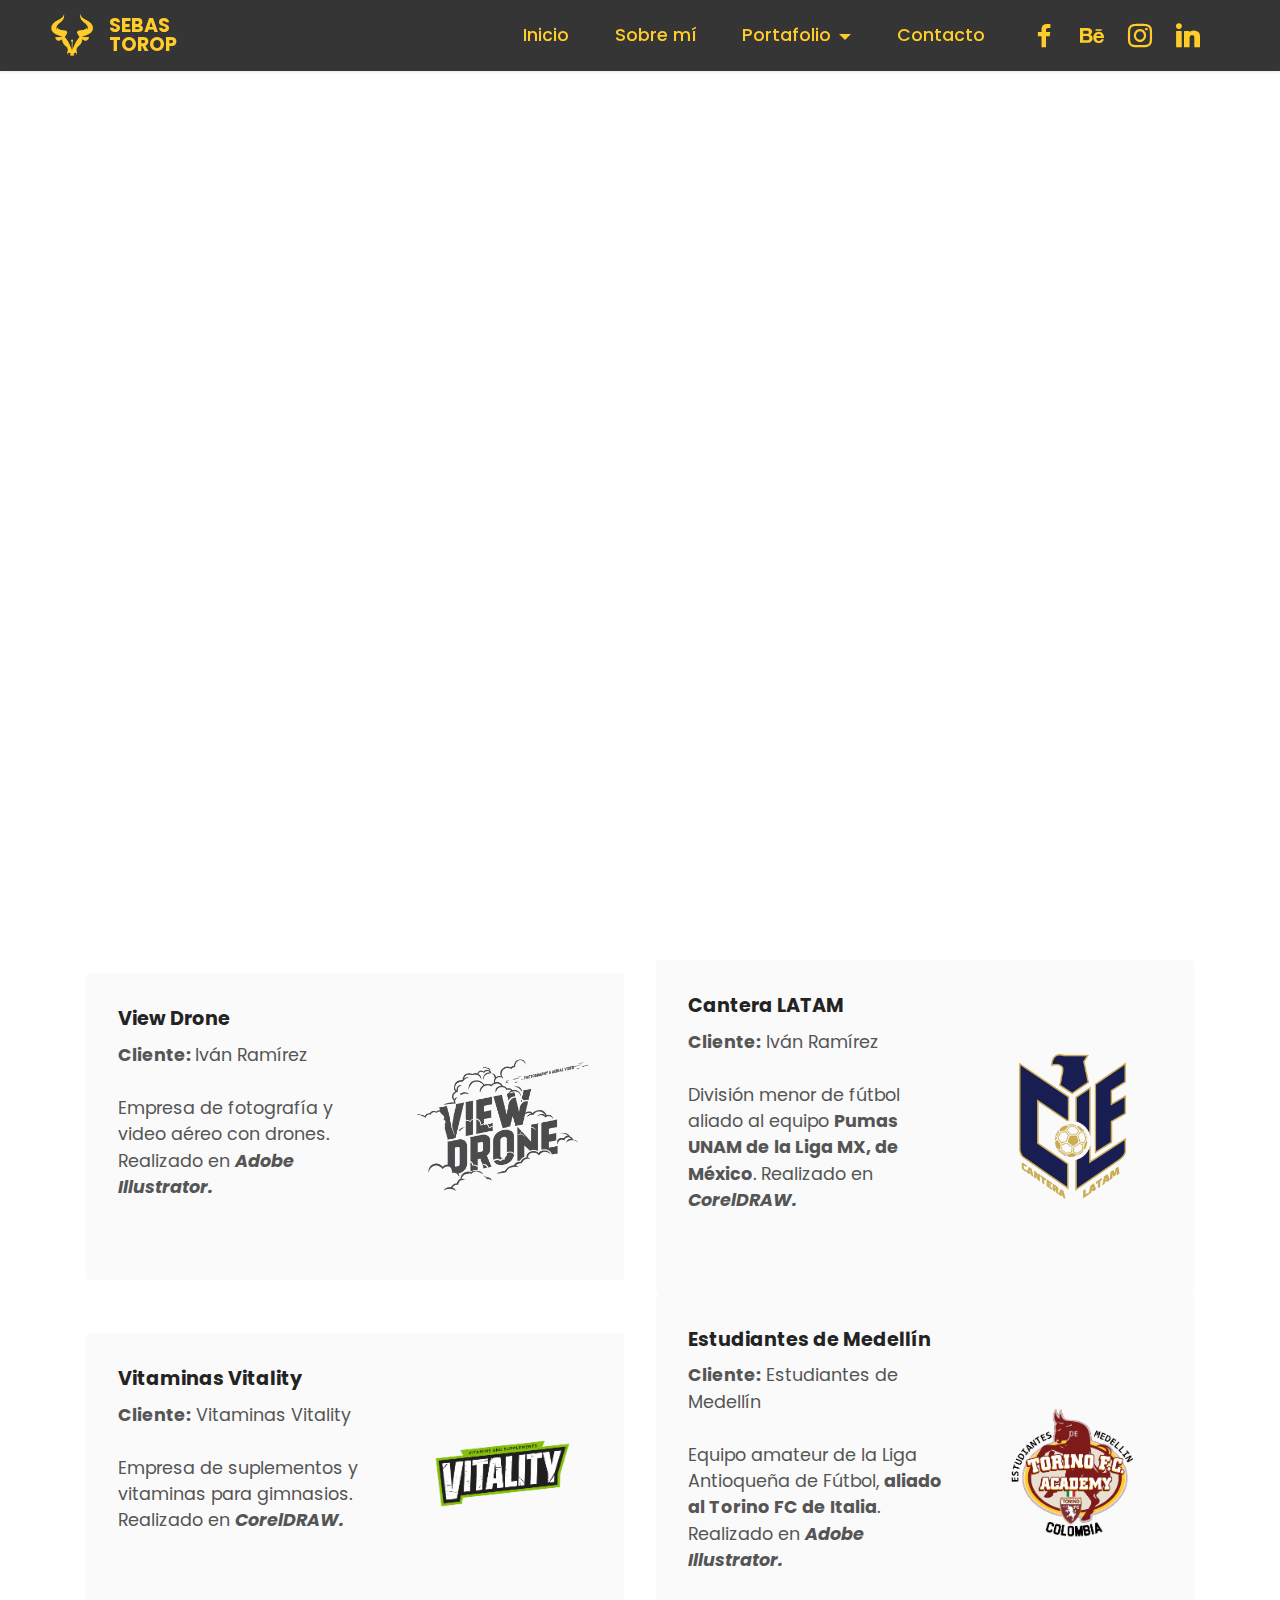
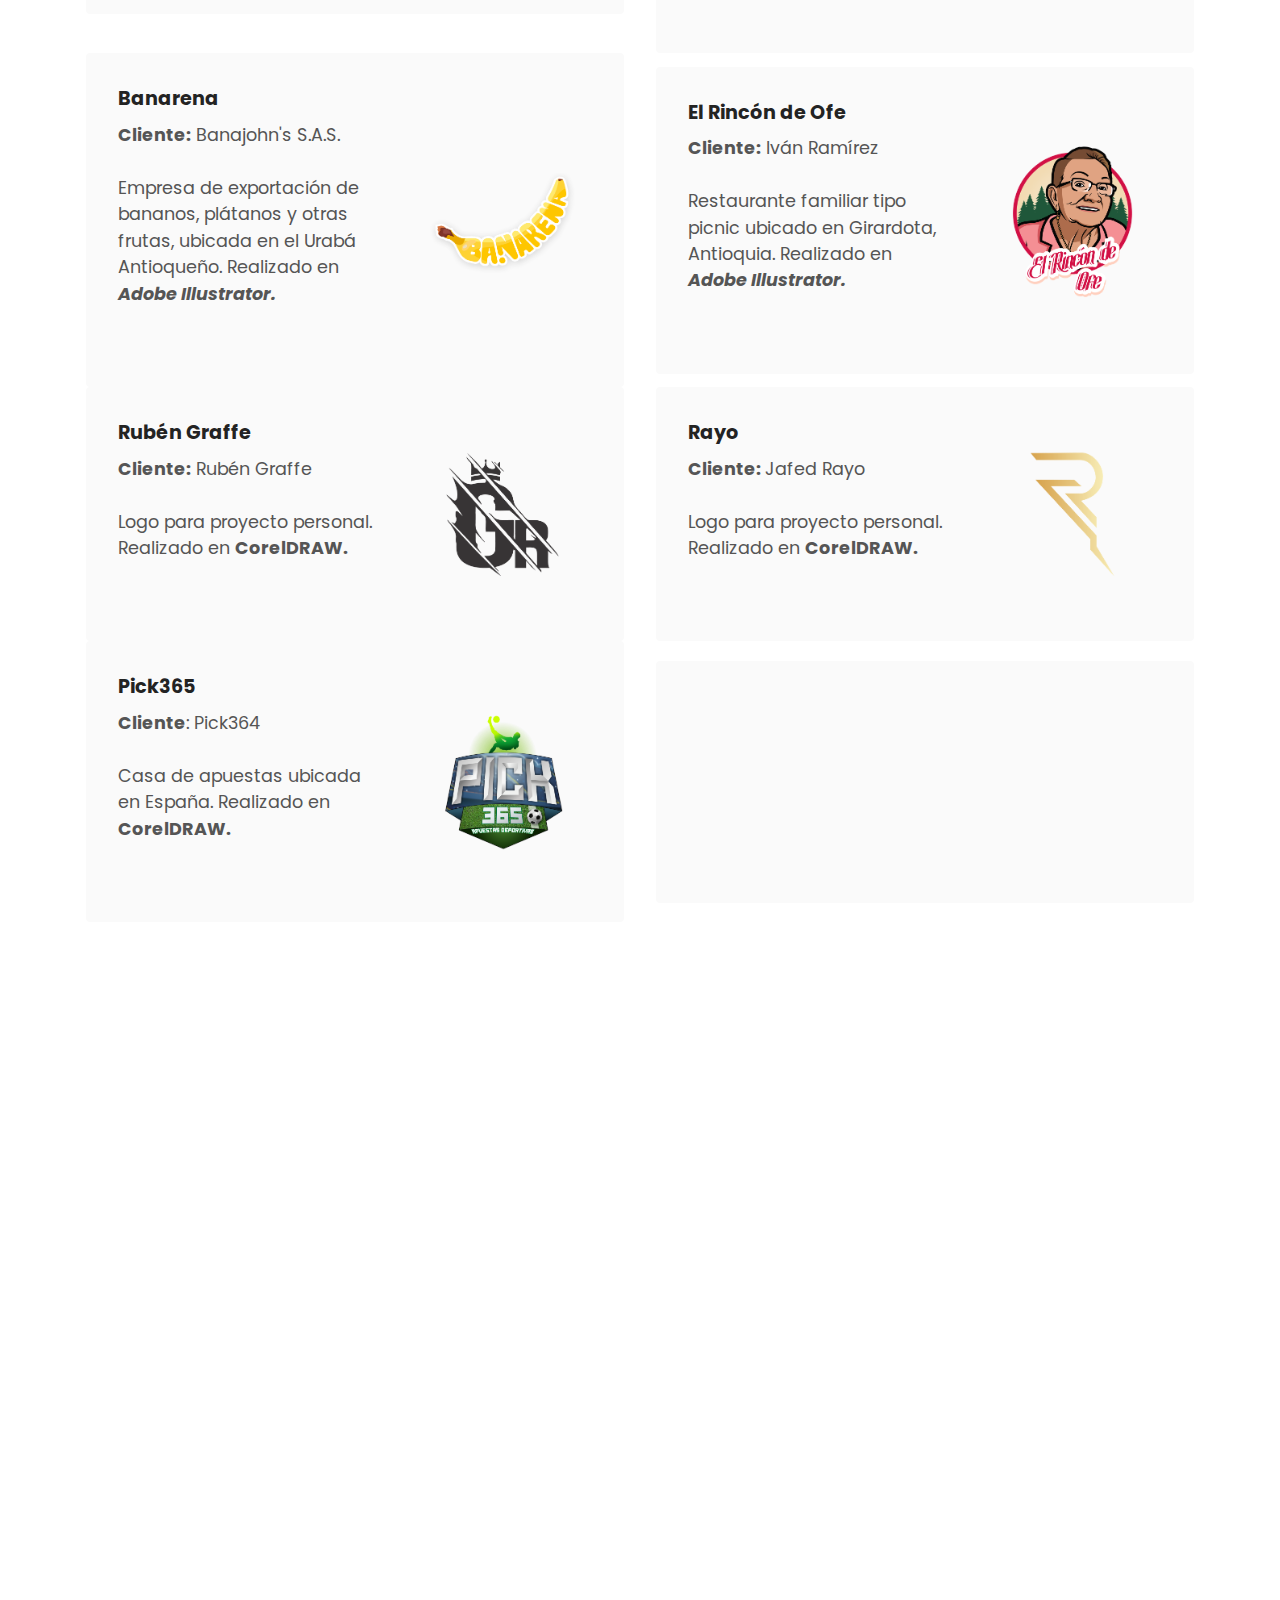
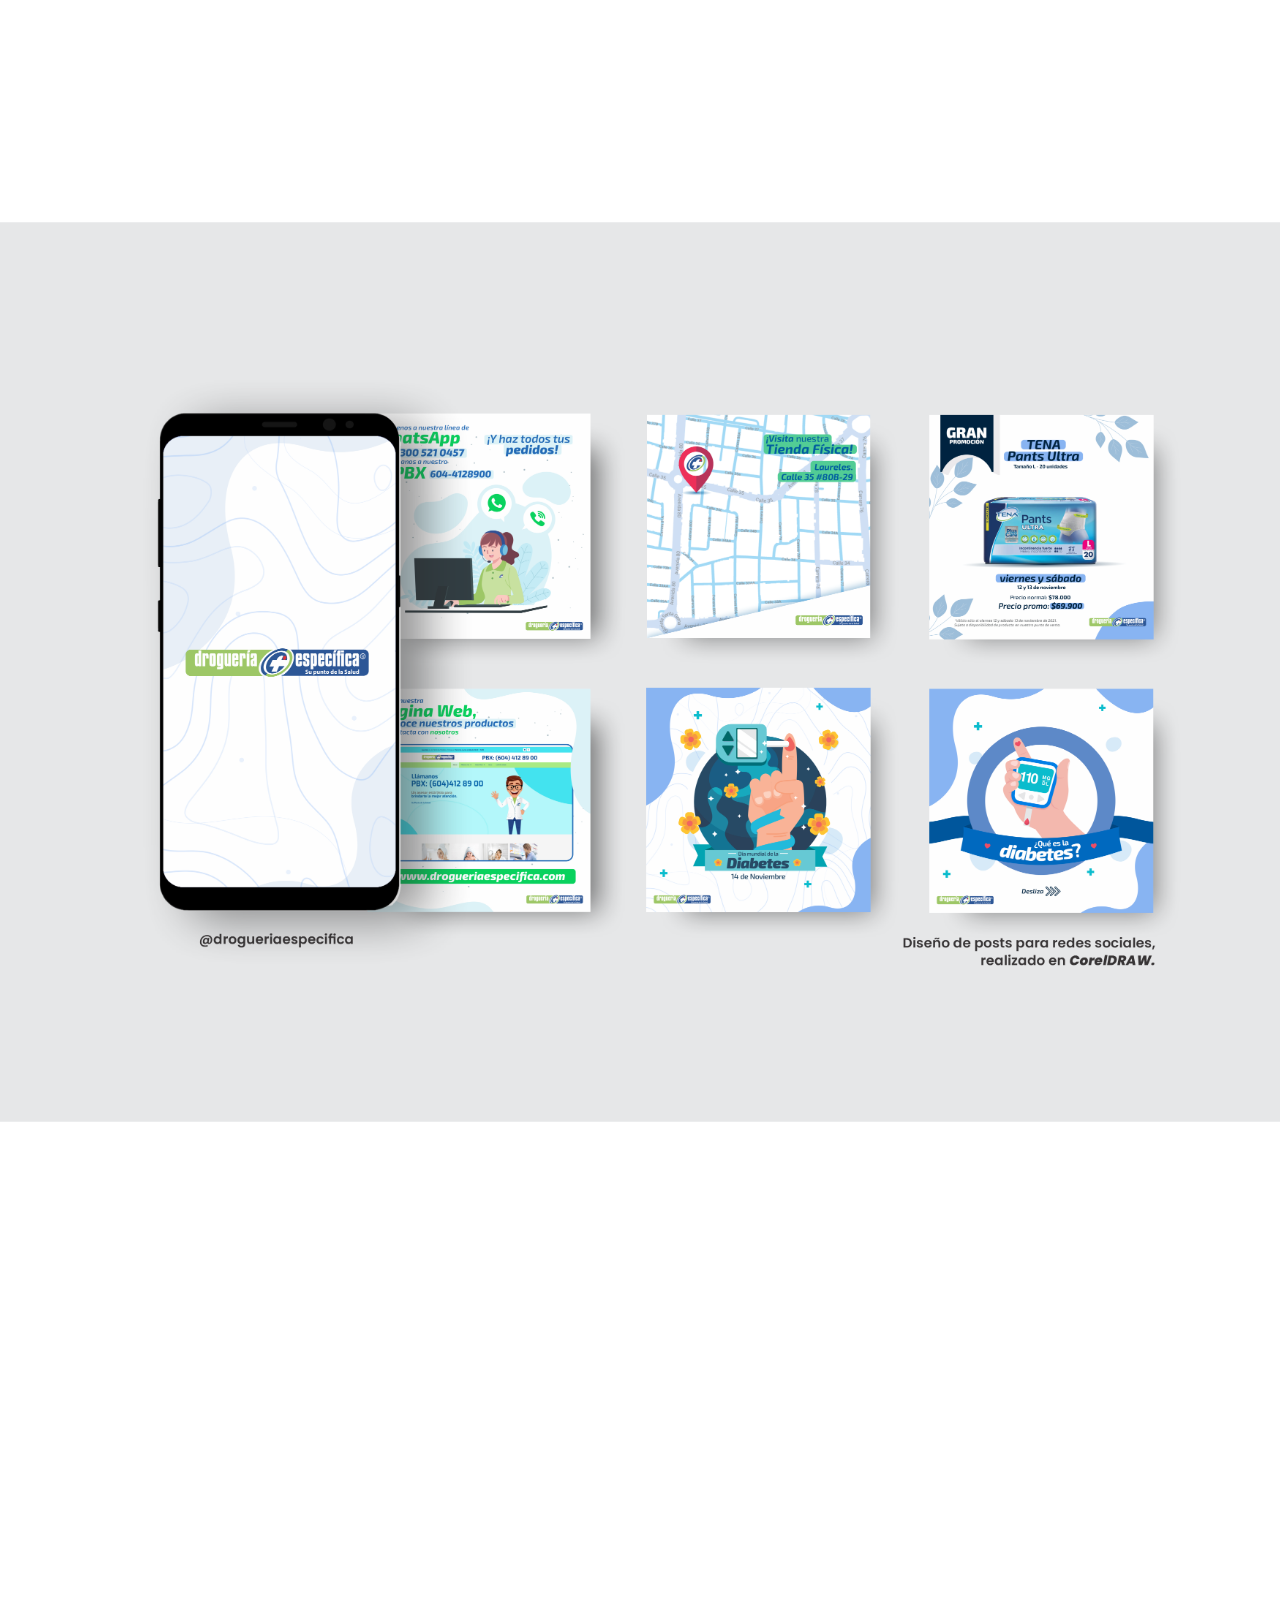
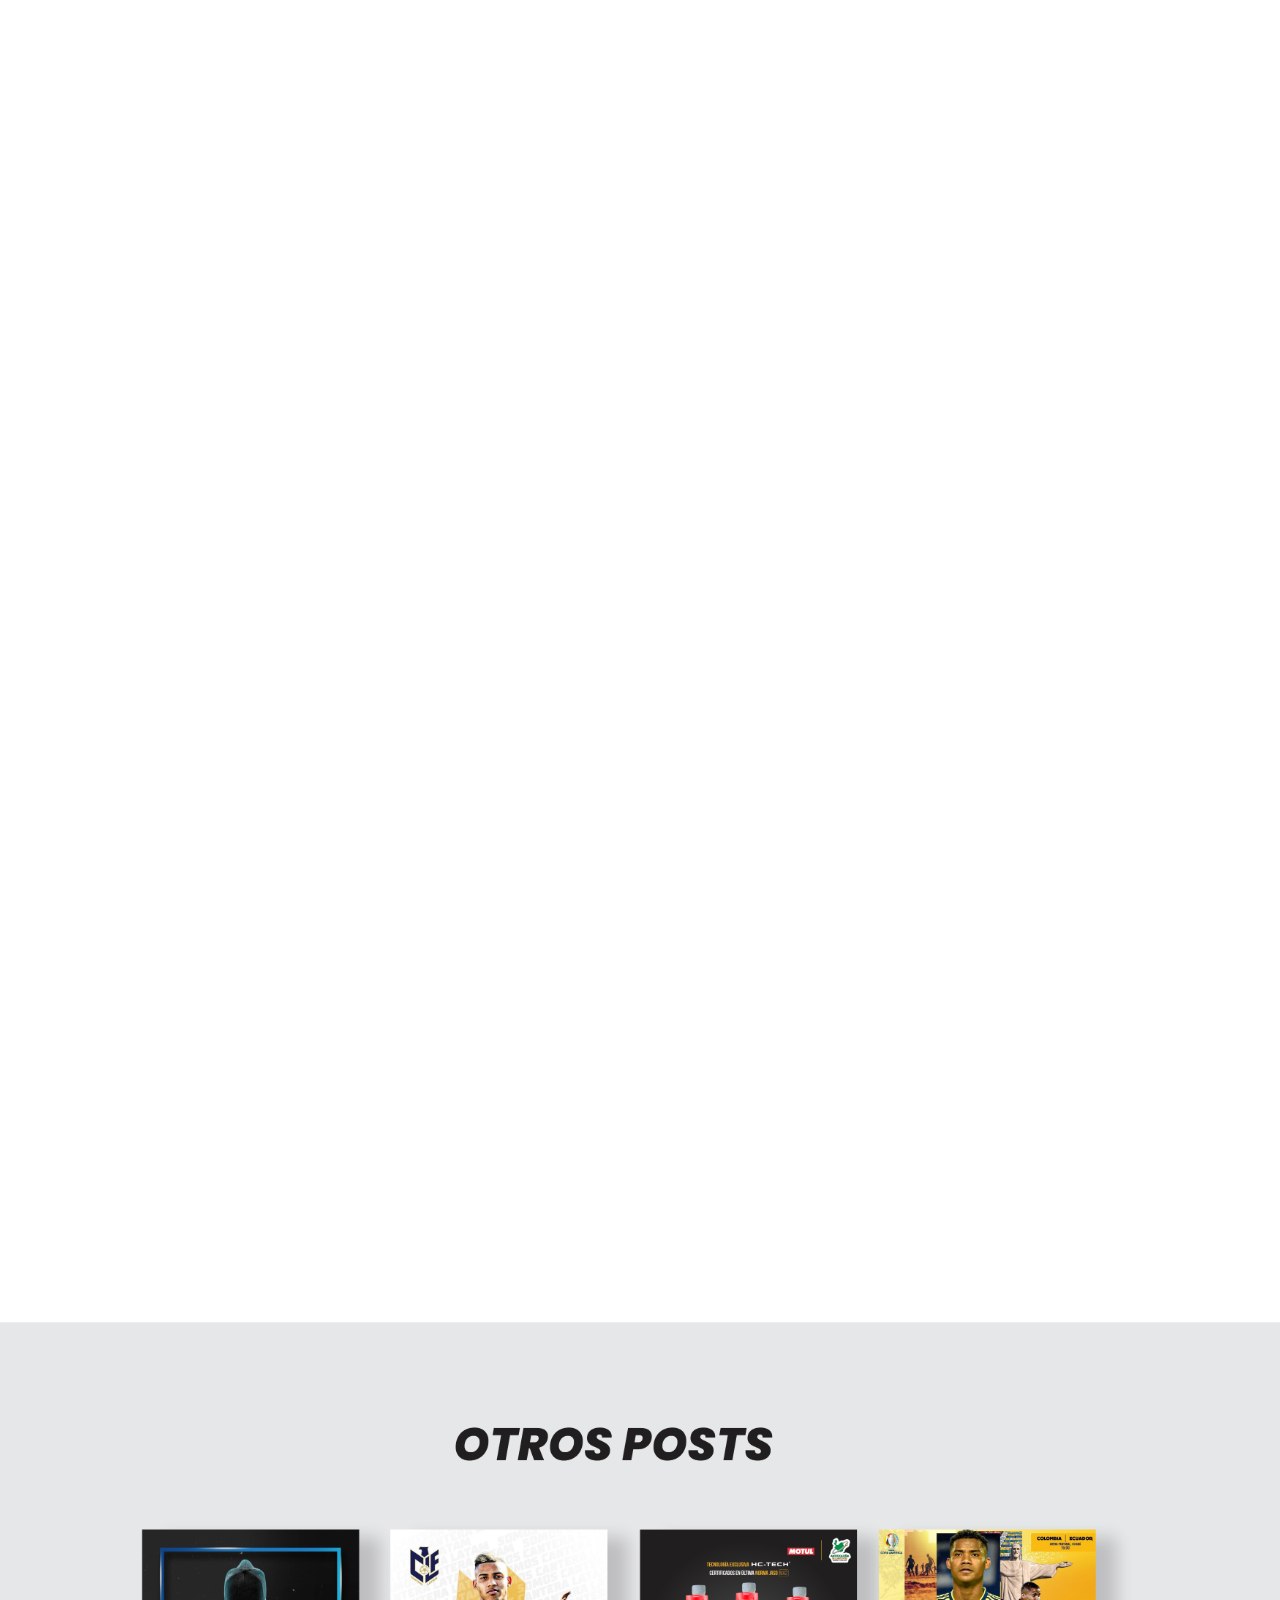
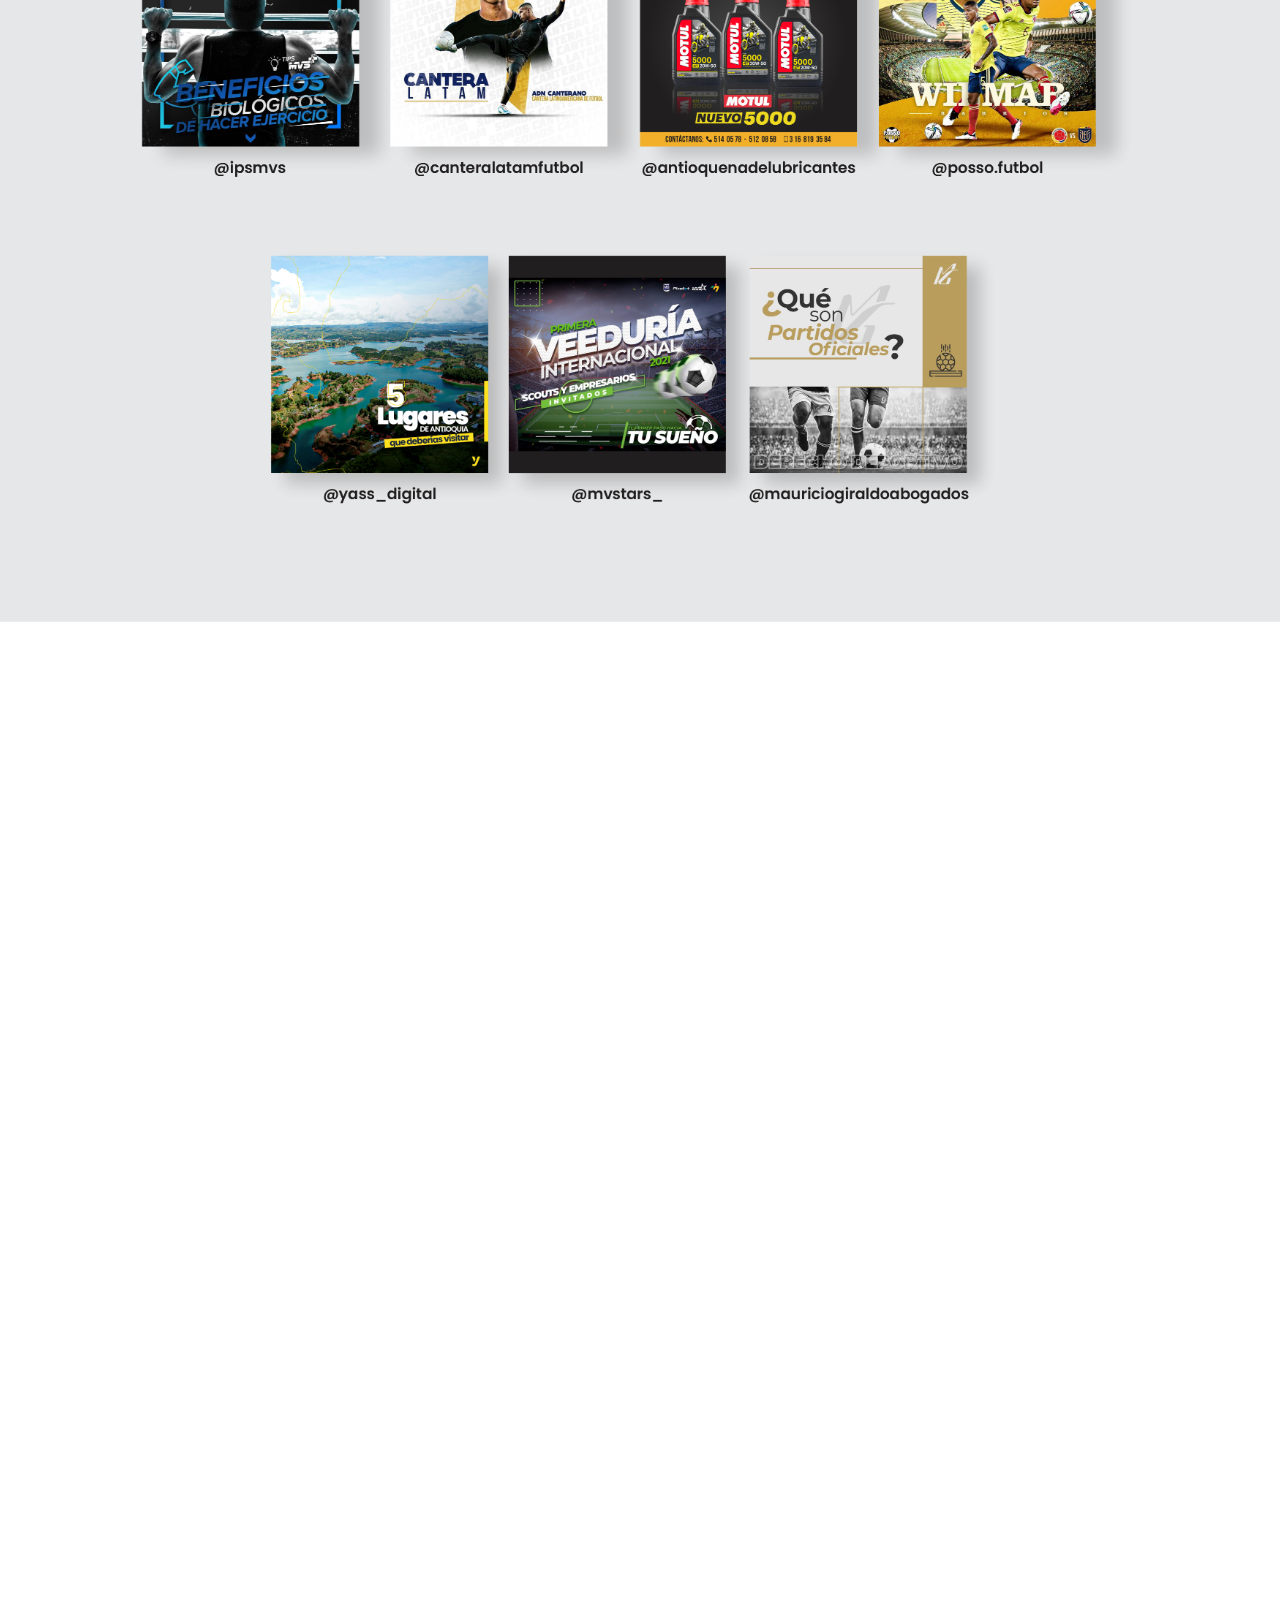
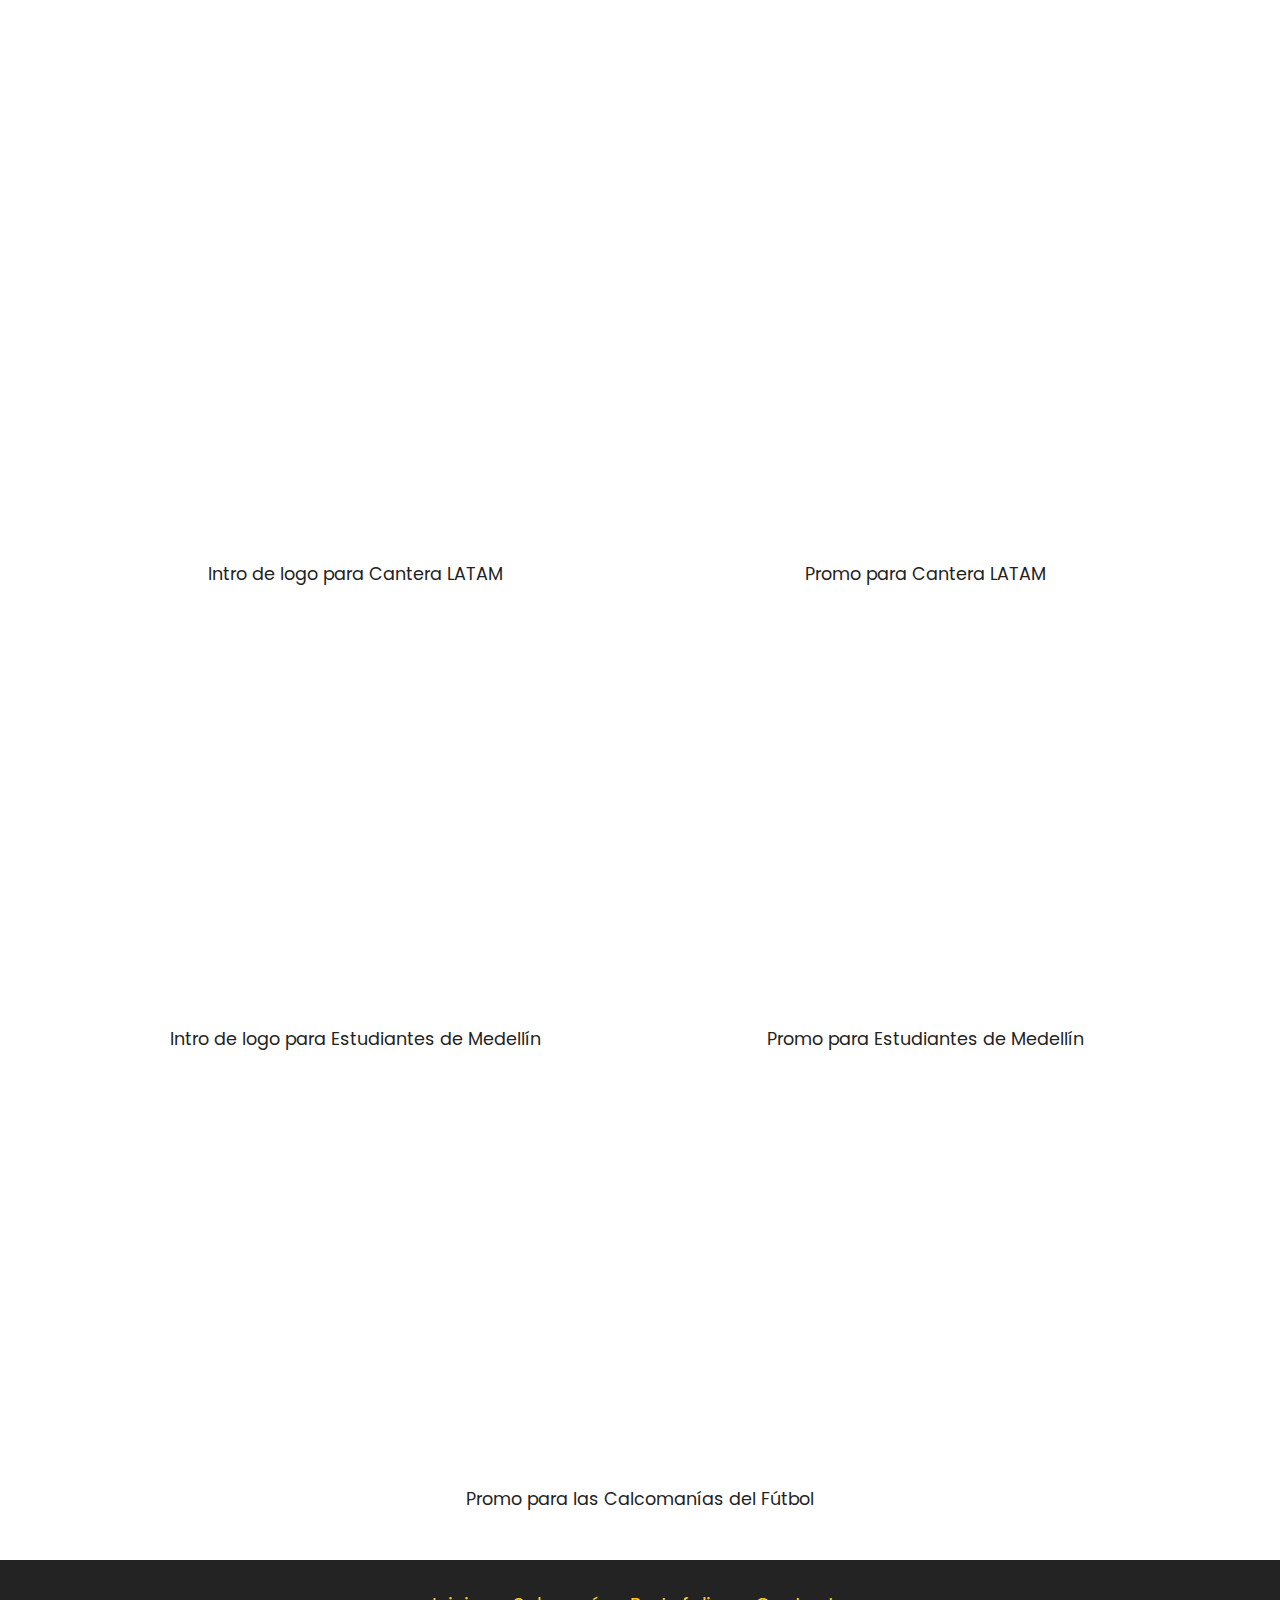
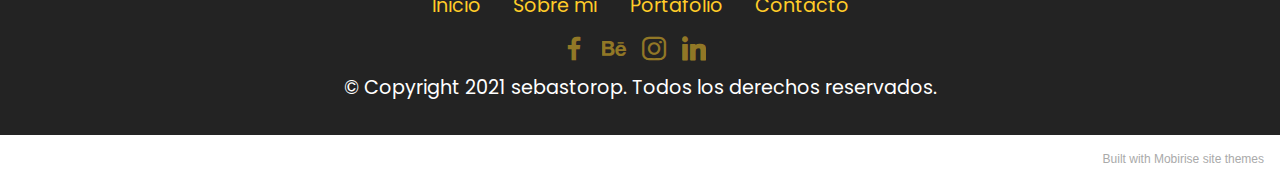
==== page1.html @ 0a79cb03 "Portafolio Sebastian Toro "sebastorop"" ====
<!DOCTYPE html>
<html  >
<head>
  <!-- Site made with Mobirise Website Builder v5.5.2, https://mobirise.com -->
  <meta charset="UTF-8">
  <meta http-equiv="X-UA-Compatible" content="IE=edge">
  <meta name="generator" content="Mobirise v5.5.2, mobirise.com">
  <meta name="viewport" content="width=device-width, initial-scale=1, minimum-scale=1">
  <link rel="shortcut icon" href="assets/images/logo-sebastorop-2.png" type="image/x-icon">
  <meta name="description" content="">
  
  
  <title>Portafolio</title>
  <link rel="stylesheet" href="assets/web/assets/mobirise-icons2/mobirise2.css">
  <link rel="stylesheet" href="assets/bootstrap/css/bootstrap.min.css">
  <link rel="stylesheet" href="assets/bootstrap/css/bootstrap-grid.min.css">
  <link rel="stylesheet" href="assets/bootstrap/css/bootstrap-reboot.min.css">
  <link rel="stylesheet" href="assets/parallax/jarallax.css">
  <link rel="stylesheet" href="assets/dropdown/css/style.css">
  <link rel="stylesheet" href="assets/socicon/css/styles.css">
  <link rel="stylesheet" href="assets/theme/css/style.css">
  <link rel="preload" href="https://fonts.googleapis.com/css?family=Poppins:100,100i,200,200i,300,300i,400,400i,500,500i,600,600i,700,700i,800,800i,900,900i&display=swap" as="style" onload="this.onload=null;this.rel='stylesheet'">
  <noscript><link rel="stylesheet" href="https://fonts.googleapis.com/css?family=Poppins:100,100i,200,200i,300,300i,400,400i,500,500i,600,600i,700,700i,800,800i,900,900i&display=swap"></noscript>
  <link rel="preload" as="style" href="assets/mobirise/css/mbr-additional.css"><link rel="stylesheet" href="assets/mobirise/css/mbr-additional.css" type="text/css">
  
  
  
  
</head>
<body>
  
  <section data-bs-version="5.1" class="menu menu3 cid-sQzK3BTFEF" once="menu" id="menu3-o">
    
    <nav class="navbar navbar-dropdown navbar-fixed-top navbar-expand-lg">
        <div class="container-fluid">
            <div class="navbar-brand">
                <span class="navbar-logo">
                    <a href="index.html">
                        <img src="assets/images/logo-sebastorop-2.png" alt="Mobirise" style="height: 3rem;">
                    </a>
                </span>
                <span class="navbar-caption-wrap"><a class="navbar-caption text-warning display-7" href="https://mobiri.se">SEBAS<br>TOROP</a></span>
            </div>
            <button class="navbar-toggler" type="button" data-toggle="collapse" data-bs-toggle="collapse" data-target="#navbarSupportedContent" data-bs-target="#navbarSupportedContent" aria-controls="navbarNavAltMarkup" aria-expanded="false" aria-label="Toggle navigation">
                <div class="hamburger">
                    <span></span>
                    <span></span>
                    <span></span>
                    <span></span>
                </div>
            </button>
            <div class="collapse navbar-collapse" id="navbarSupportedContent">
                <ul class="navbar-nav nav-dropdown nav-right" data-app-modern-menu="true"><li class="nav-item"><a class="nav-link link text-warning text-primary display-4" href="index.html#top">Inicio</a></li><li class="nav-item"><a class="nav-link link text-warning text-primary display-4" href="index.html#features12-3">Sobre mí</a></li>
                    <li class="nav-item dropdown"><a class="nav-link link text-warning dropdown-toggle show display-4" href="https://mobiri.se" data-toggle="dropdown-submenu" data-bs-toggle="dropdown" data-bs-auto-close="outside" aria-expanded="false">Portafolio</a><div class="dropdown-menu show" aria-labelledby="dropdown-undefined" data-bs-popper="none"><a class="text-warning dropdown-item text-primary display-4" href="page1.html#header5-q">Logos</a><a class="text-warning dropdown-item text-primary display-4" href="page1.html#header5-1a">Redes</a><a class="text-warning dropdown-item text-primary display-4" href="page1.html#header5-1j">Ilustraciones</a><a class="text-warning dropdown-item text-primary display-4" href="page1.html#header5-1k">Videos</a></div></li>
                    <li class="nav-item"><a class="nav-link link text-warning text-primary display-4" href="page2.html#top">Contacto</a>
                    </li></ul>
                <div class="icons-menu">
                    <a class="iconfont-wrapper" href="https://www.facebook.com/sebastorope/" target="_blank">
                        <span class="p-2 mbr-iconfont socicon-facebook socicon" style="color: rgb(255, 204, 41); fill: rgb(255, 204, 41);"></span>
                    </a>
                    <a class="iconfont-wrapper" href="https://www.behance.net/sebastorop" target="_blank">
                        <span class="p-2 mbr-iconfont socicon-behance socicon" style="color: rgb(255, 204, 41); fill: rgb(255, 204, 41);"></span>
                    </a>
                    <a class="iconfont-wrapper" href="https://www.instagram.com/sebastorop/" target="_blank">
                        <span class="p-2 mbr-iconfont socicon-instagram socicon" style="color: rgb(255, 204, 41); fill: rgb(255, 204, 41);"></span>
                    </a>
                    <a class="iconfont-wrapper" href="https://www.linkedin.com/in/sebastian-toro-pe%C3%B1a-030011211/" target="_blank">
                        <span class="p-2 mbr-iconfont socicon-linkedin socicon" style="color: rgb(255, 204, 41); fill: rgb(255, 204, 41);"></span>
                    </a>
                </div>
                
            </div>
        </div>
    </nav>
</section>

<section data-bs-version="5.1" class="header5 cid-sQAwtW3UKV mbr-fullscreen mbr-parallax-background" id="header5-q">

    

    

    <div class="container">
        <div class="row justify-content-end">
            <div class="col-12 col-lg-7">
                
                
                
                
            </div>
        </div>
    </div>
</section>

<section data-bs-version="5.1" class="features4 cid-sQAyyZbrYH" id="features5-r">

    

    
    <div class="container">
        <div class="row">
            <div class="col-12 col-lg-6">
                <div class="card-wrapper">
                    <div class="row">
                        <div class="col-12 col-md-7">
                            <div class="text-wrapper">
                                
                                <h5 class="card-title mbr-fonts-style display-7">
                                    <strong>View Drone</strong></h5>
                                <p class="mbr-text mbr-fonts-style mb-5 display-4"><strong>Cliente: </strong>Iván Ramírez<br><br>Empresa de fotografía y video aéreo con drones. Realizado en <strong><em>Adobe Illustrator.</em></strong><br></p>
                                
                            </div>
                        </div>
                        <div class="col-12 col-md-5">
                            <div class="img-wrapper">
                                <a href="https://yassdigital.com/#" target="_blank"><img src="assets/images/logo-2.png" alt="Mobirise"></a>
                            </div>
                        </div>
                    </div>
                </div>
            </div>
            <div class="col-12 col-lg-6">
                <div class="card-wrapper">
                    <div class="row">
                        <div class="col-12 col-md-7">
                            <div class="text-wrapper">
                                
                                <h5 class="card-title mbr-fonts-style display-7">
                                    <strong>Cantera LATAM</strong></h5>
                                <p class="mbr-text mbr-fonts-style mb-5 display-4"><strong>Cliente:</strong> Iván Ramírez
<br>
<br>División menor de fútbol aliado al equipo <strong>Pumas UNAM de la Liga MX, de México</strong>. Realizado en <strong><em>CorelDRAW.</em></strong><br></p>
                                
                            </div>
                        </div>
                        <div class="col-12 col-md-5">
                            <div class="img-wrapper">
                                <a href="https://ipsmvs.com/" target="_blank"><img src="assets/images/cantera-latam-1.png" alt="Mobirise"></a>
                            </div>
                        </div>
                    </div>
                </div>
            </div>
        </div>
    </div>
</section>

<section data-bs-version="5.1" class="features4 cid-sQAAm6MfnB" id="features5-s">

    

    
    <div class="container">
        <div class="row">
            <div class="col-12 col-lg-6">
                <div class="card-wrapper">
                    <div class="row">
                        <div class="col-12 col-md-7">
                            <div class="text-wrapper">
                                
                                <h5 class="card-title mbr-fonts-style display-7"><strong>Vitaminas Vitality</strong></h5>
                                <p class="mbr-text mbr-fonts-style mb-5 display-4"><strong>Cliente:</strong> Vitaminas Vitality<br>
<br>Empresa de suplementos y vitaminas para gimnasios. Realizado en <strong><em>CorelDRAW.</em></strong><br></p>
                                
                            </div>
                        </div>
                        <div class="col-12 col-md-5">
                            <div class="img-wrapper">
                                <a href="https://yassdigital.com/#" target="_blank"><img src="assets/images/logo-3.png" alt="Mobirise"></a>
                            </div>
                        </div>
                    </div>
                </div>
            </div>
            <div class="col-12 col-lg-6">
                <div class="card-wrapper">
                    <div class="row">
                        <div class="col-12 col-md-7">
                            <div class="text-wrapper">
                                
                                <h5 class="card-title mbr-fonts-style display-7">
                                    <strong>Estudiantes de Medellín</strong></h5>
                                <p class="mbr-text mbr-fonts-style mb-5 display-4"><strong>Cliente:</strong>&nbsp;Estudiantes de Medellín<br><br>Equipo amateur de la Liga Antioqueña de Fútbol, <strong>aliado al Torino FC de Italia</strong>. Realizado en <strong><em>Adobe Illustrator.</em></strong><br></p>
                                
                            </div>
                        </div>
                        <div class="col-12 col-md-5">
                            <div class="img-wrapper">
                                <a href="https://ipsmvs.com/" target="_blank"><img src="assets/images/logo-4.png" alt="Mobirise"></a>
                            </div>
                        </div>
                    </div>
                </div>
            </div>
        </div>
    </div>
</section>

<section data-bs-version="5.1" class="features4 cid-sQACtct2zo" id="features5-t">

    

    
    <div class="container">
        <div class="row">
            <div class="col-12 col-lg-6">
                <div class="card-wrapper">
                    <div class="row">
                        <div class="col-12 col-md-7">
                            <div class="text-wrapper">
                                
                                <h5 class="card-title mbr-fonts-style display-7">
                                    <strong>Banarena</strong></h5>
                                <p class="mbr-text mbr-fonts-style mb-5 display-4"><strong>Cliente:</strong> Banajohn's S.A.S.<br>
<br>Empresa de exportación de bananos, plátanos y otras frutas, ubicada en el Urabá Antioqueño. Realizado en <strong><em>Adobe Illustrator.</em></strong><br></p>
                                
                            </div>
                        </div>
                        <div class="col-12 col-md-5">
                            <div class="img-wrapper">
                                <a href="https://yassdigital.com/#" target="_blank"><img src="assets/images/logo-5.png" alt="Mobirise"></a>
                            </div>
                        </div>
                    </div>
                </div>
            </div>
            <div class="col-12 col-lg-6">
                <div class="card-wrapper">
                    <div class="row">
                        <div class="col-12 col-md-7">
                            <div class="text-wrapper">
                                
                                <h5 class="card-title mbr-fonts-style display-7"><strong>El Rincón de Ofe</strong></h5>
                                <p class="mbr-text mbr-fonts-style mb-5 display-4"><strong>Cliente:</strong> Iván Ramírez<br>
<br>Restaurante familiar tipo picnic ubicado en Girardota, Antioquia. Realizado en <strong><em>Adobe Illustrator.</em></strong><br></p>
                                
                            </div>
                        </div>
                        <div class="col-12 col-md-5">
                            <div class="img-wrapper">
                                <a href="https://ipsmvs.com/" target="_blank"><img src="assets/images/logo-7.png" alt="Mobirise"></a>
                            </div>
                        </div>
                    </div>
                </div>
            </div>
        </div>
    </div>
</section>

<section data-bs-version="5.1" class="features4 cid-sQACtSNzhs" id="features5-u">

    

    
    <div class="container">
        <div class="row">
            <div class="col-12 col-lg-6">
                <div class="card-wrapper">
                    <div class="row">
                        <div class="col-12 col-md-7">
                            <div class="text-wrapper">
                                
                                <h5 class="card-title mbr-fonts-style display-7">
                                    <strong>Rubén Graffe</strong></h5>
                                <p class="mbr-text mbr-fonts-style mb-5 display-4"><strong>Cliente:</strong> Rubén Graffe<br>
<br>Logo para proyecto personal. Realizado en <strong>CorelDRAW.</strong></p>
                                
                            </div>
                        </div>
                        <div class="col-12 col-md-5">
                            <div class="img-wrapper">
                                <a href="https://yassdigital.com/#" target="_blank"><img src="assets/images/logo-8.png" alt="Mobirise"></a>
                            </div>
                        </div>
                    </div>
                </div>
            </div>
            <div class="col-12 col-lg-6">
                <div class="card-wrapper">
                    <div class="row">
                        <div class="col-12 col-md-7">
                            <div class="text-wrapper">
                                
                                <h5 class="card-title mbr-fonts-style display-7"><strong>Rayo</strong></h5>
                                <p class="mbr-text mbr-fonts-style mb-5 display-4"><strong>Cliente: </strong>Jafed Rayo<br>
<br>Logo para proyecto personal. Realizado en <strong>CorelDRAW.</strong><br></p>
                                
                            </div>
                        </div>
                        <div class="col-12 col-md-5">
                            <div class="img-wrapper">
                                <a href="https://ipsmvs.com/" target="_blank"><img src="assets/images/logo-9.png" alt="Mobirise"></a>
                            </div>
                        </div>
                    </div>
                </div>
            </div>
        </div>
    </div>
</section>

<section data-bs-version="5.1" class="features4 cid-sQACuHNj5g" id="features5-v">

    

    
    <div class="container">
        <div class="row">
            <div class="col-12 col-lg-6">
                <div class="card-wrapper">
                    <div class="row">
                        <div class="col-12 col-md-7">
                            <div class="text-wrapper">
                                
                                <h5 class="card-title mbr-fonts-style display-7">
                                    <strong>Pick365</strong></h5>
                                <p class="mbr-text mbr-fonts-style mb-5 display-4"><strong>Cliente</strong>: Pick364<br>
<br>Casa de apuestas ubicada en España. Realizado en <strong>CorelDRAW.</strong><br></p>
                                
                            </div>
                        </div>
                        <div class="col-12 col-md-5">
                            <div class="img-wrapper">
                                <a href="https://yassdigital.com/#" target="_blank"><img src="assets/images/logo-10.png" alt="Mobirise"></a>
                            </div>
                        </div>
                    </div>
                </div>
            </div>
            <div class="col-12 col-lg-6">
                <div class="card-wrapper">
                    <div class="row">
                        <div class="col-12 col-md-7">
                            <div class="text-wrapper">
                                
                                <h5 class="card-title mbr-fonts-style display-7"></h5>
                                <p class="mbr-text mbr-fonts-style mb-5 display-4"><br><br></p>
                                
                            </div>
                        </div>
                        <div class="col-12 col-md-5">
                            <div class="img-wrapper">
                                <a href="https://ipsmvs.com/" target="_blank"><img src="assets/images/logo-ips-corregido-1.png" alt="Mobirise"></a>
                            </div>
                        </div>
                    </div>
                </div>
            </div>
        </div>
    </div>
</section>

<section data-bs-version="5.1" class="header5 cid-sQAJ15Vijl mbr-fullscreen mbr-parallax-background" id="header5-w">

    

    

    <div class="container">
        <div class="row justify-content-end">
            <div class="col-12 col-lg-4">
                
                
                
                
            </div>
        </div>
    </div>
</section>

<section data-bs-version="5.1" class="header5 cid-sQALpPyQjz mbr-fullscreen" id="header5-1a">

    

    

    <div class="container-fluid">
        <div class="row justify-content-center">
            <div class="col-12 col-lg-12">
                
                
                
                
            </div>
        </div>
    </div>
</section>

<section data-bs-version="5.1" class="header5 cid-sQAN0Ld3Y1 mbr-fullscreen" id="header5-1b">

    

    

    <div class="container-fluid">
        <div class="row justify-content-center">
            <div class="col-12 col-lg-12">
                
                
                
                
            </div>
        </div>
    </div>
</section>

<section data-bs-version="5.1" class="header5 cid-sQANo9N69i mbr-fullscreen" id="header5-1c">

    

    

    <div class="container-fluid">
        <div class="row justify-content-center">
            <div class="col-12 col-lg-12">
                
                
                
                
            </div>
        </div>
    </div>
</section>

<section data-bs-version="5.1" class="header5 cid-sQANUg8956 mbr-fullscreen" id="header5-1d">

    

    

    <div class="container-fluid">
        <div class="row justify-content-center">
            <div class="col-12 col-lg-12">
                
                
                
                
            </div>
        </div>
    </div>
</section>

<section data-bs-version="5.1" class="header5 cid-sQAO64RvZx mbr-fullscreen mbr-parallax-background" id="header5-1e">

    

    

    <div class="container">
        <div class="row justify-content-end">
            <div class="col-12 col-lg-7">
                
                
                
                
            </div>
        </div>
    </div>
</section>

<section data-bs-version="5.1" class="header5 cid-sQAQeFg2Ah mbr-fullscreen" id="header5-1j">

    

    

    <div class="container">
        <div class="row justify-content-end">
            <div class="col-12 col-lg-4">
                
                
                
                
            </div>
        </div>
    </div>
</section>

<section data-bs-version="5.1" class="header5 cid-sQASiuWdep mbr-fullscreen mbr-parallax-background" id="header5-1k">

    

    

    <div class="container">
        <div class="row justify-content-end">
            <div class="col-12 col-lg-7">
                
                
                
                
            </div>
        </div>
    </div>
</section>

<section data-bs-version="5.1" class="video3 cid-sQATH8JuvH" id="video3-1l">
    
    
    <div class="container">
        
        <div class="row mt-4">
            <div class="col-12 col-md-6 video-block">
                <div class="video-wrapper"><iframe class="mbr-embedded-video" src="https://www.youtube.com/embed/zgKdnhRxhhc?rel=0&amp;amp;showinfo=0&amp;autoplay=0&amp;loop=0" width="1280" height="720" frameborder="0" allowfullscreen></iframe></div>
                <p class="mbr-text pt-2 mbr-fonts-style display-4">Intro de logo para Cantera LATAM</p>
            </div>
            <div class="col-12 col-md-6 video-block">
                <div class="video-wrapper"><iframe class="mbr-embedded-video" src="https://www.youtube.com/embed/2ls6MoR4p_c?rel=0&amp;amp;showinfo=0&amp;autoplay=0&amp;loop=0" width="1280" height="720" frameborder="0" allowfullscreen></iframe></div>
                <p class="mbr-text pt-2 mbr-fonts-style display-4">Promo para Cantera LATAM</p>
            </div>
        </div>
    </div>
</section>

<section data-bs-version="5.1" class="video3 cid-sQAWiR6V7C" id="video3-1m">
    
    
    <div class="container">
        
        <div class="row mt-4">
            <div class="col-12 col-md-6 video-block">
                <div class="video-wrapper"><iframe class="mbr-embedded-video" src="https://www.youtube.com/embed/YqAq_8FX1TA?rel=0&amp;amp;showinfo=0&amp;autoplay=0&amp;loop=0" width="1280" height="720" frameborder="0" allowfullscreen></iframe></div>
                <p class="mbr-text pt-2 mbr-fonts-style display-4">Intro de logo para Estudiantes de Medellín</p>
            </div>
            <div class="col-12 col-md-6 video-block">
                <div class="video-wrapper"><iframe class="mbr-embedded-video" src="https://www.youtube.com/embed/suDVhI_sCRY?rel=0&amp;amp;showinfo=0&amp;autoplay=0&amp;loop=0" width="1280" height="720" frameborder="0" allowfullscreen></iframe></div>
                <p class="mbr-text pt-2 mbr-fonts-style display-4">Promo para Estudiantes de Medellín</p>
            </div>
        </div>
    </div>
</section>

<section data-bs-version="5.1" class="video2 cid-sQAXSYtfQO" id="video2-1o">
    
    
    <div class="container">
        
        <div class="row justify-content-center mt-4">
            <div class="col-12 col-md-5 video-block">
                <div class="video-wrapper"><iframe class="mbr-embedded-video" src="https://www.youtube.com/embed/nyab8h0ncqk?rel=0&amp;amp;showinfo=0&amp;autoplay=0&amp;loop=0" width="1280" height="720" frameborder="0" allowfullscreen></iframe></div>
                <p class="mbr-text pt-2 mbr-fonts-style display-4">
                    Promo para las Calcomanías del Fútbol</p>
            </div>
        </div>
    </div>
</section>

<section data-bs-version="5.1" class="footer3 cid-sQAvUdlaYa" once="footers" id="footer3-p">

    

    

    <div class="container">
        <div class="media-container-row align-center mbr-white">
            <div class="row row-links">
                <ul class="foot-menu">
                    
                    
                    
                    
                    
                <li class="foot-menu-item mbr-fonts-style display-7"><a href="index.html#top" class="text-warning">Inicio</a></li><li class="foot-menu-item mbr-fonts-style display-7"><a href="index.html#features12-3" class="text-warning">Sobre mí</a></li><li class="foot-menu-item mbr-fonts-style display-7"><a href="page1.html#top" class="text-warning">Portafolio</a></li><li class="foot-menu-item mbr-fonts-style display-7"><a href="page2.html#top" class="text-warning">Contacto</a></li></ul>
            </div>
            <div class="row social-row">
                <div class="social-list align-right pb-2">
                    
                    
                    
                    
                    
                    
                <div class="soc-item">
                        <a href="https://www.facebook.com/sebastorope/" target="_blank">
                            <span class="mbr-iconfont mbr-iconfont-social socicon-facebook socicon" style="color: rgb(255, 204, 41); fill: rgb(255, 204, 41);"></span>
                        </a>
                    </div><div class="soc-item">
                        <a href="https://www.behance.net/sebastorop" target="_blank">
                            <span class="mbr-iconfont mbr-iconfont-social socicon-behance socicon" style="color: rgb(255, 204, 41); fill: rgb(255, 204, 41);"></span>
                        </a>
                    </div><div class="soc-item">
                        <a href="https://www.instagram.com/sebastorop/" target="_blank">
                            <span class="mbr-iconfont mbr-iconfont-social socicon-instagram socicon" style="color: rgb(255, 204, 41); fill: rgb(255, 204, 41);"></span>
                        </a>
                    </div><div class="soc-item">
                        <a href="https://www.linkedin.com/in/sebastian-toro-pe%C3%B1a-030011211/" target="_blank">
                            <span class="mbr-iconfont mbr-iconfont-social socicon-linkedin socicon" style="color: rgb(255, 204, 41); fill: rgb(255, 204, 41);"></span>
                        </a>
                    </div></div>
            </div>
            <div class="row row-copirayt">
                <p class="mbr-text mb-0 mbr-fonts-style mbr-white align-center display-7">
                    © Copyright 2021 sebastorop. Todos los derechos reservados.
                </p>
            </div>
        </div>
    </div>
</section><section style="background-color: #fff; font-family: -apple-system, BlinkMacSystemFont, 'Segoe UI', 'Roboto', 'Helvetica Neue', Arial, sans-serif; color:#aaa; font-size:12px; padding: 0; align-items: center; display: flex;"><a href="https://mobirise.site/h" style="flex: 1 1; height: 3rem; padding-left: 1rem;"></a><p style="flex: 0 0 auto; margin:0; padding-right:1rem;">Built with Mobirise <a href="https://mobirise.site/u" style="color:#aaa;">site</a> themes</p></section><script src="assets/bootstrap/js/bootstrap.bundle.min.js"></script>  <script src="assets/parallax/jarallax.js"></script>  <script src="assets/smoothscroll/smooth-scroll.js"></script>  <script src="assets/ytplayer/index.js"></script>  <script src="assets/dropdown/js/navbar-dropdown.js"></script>  <script src="assets/playervimeo/vimeo_player.js"></script>  <script src="assets/theme/js/script.js"></script>  
  
  
</body>
</html>
---- assets/web/assets/mobirise-icons2/mobirise2.css ----
@font-face {
  font-family: 'Moririse2';
  font-display: swap;
  src:  url('mobirise2.eot?f2bix4');
  src:  url('mobirise2.eot?f2bix4#iefix') format('embedded-opentype'),
    url('mobirise2.ttf?f2bix4') format('truetype'),
    url('mobirise2.woff?f2bix4') format('woff'),
    url('mobirise2.svg?f2bix4#mobirise2') format('svg');
  font-weight: normal;
  font-style: normal;
}

[class^="mobi-"], [class*=" mobi-"] {
  /* use !important to prevent issues with browser extensions that change fonts */
  font-family: 'Moririse2' !important;
  speak: none;
  font-style: normal;
  font-weight: normal;
  font-variant: normal;
  text-transform: none;
  line-height: 1;

  /* Better Font Rendering =========== */
  -webkit-font-smoothing: antialiased;
  -moz-osx-font-smoothing: grayscale;
}

.mobi-mbri-add-submenu:before {
  content: "\e900";
}
.mobi-mbri-alert:before {
  content: "\e901";
}
.mobi-mbri-align-center:before {
  content: "\e902";
}
.mobi-mbri-align-justify:before {
  content: "\e903";
}
.mobi-mbri-align-left:before {
  content: "\e904";
}
.mobi-mbri-align-right:before {
  content: "\e905";
}
.mobi-mbri-android:before {
  content: "\e906";
}
.mobi-mbri-apple:before {
  content: "\e907";
}
.mobi-mbri-arrow-down:before {
  content: "\e908";
}
.mobi-mbri-arrow-next:before {
  content: "\e909";
}
.mobi-mbri-arrow-prev:before {
  content: "\e90a";
}
.mobi-mbri-arrow-up:before {
  content: "\e90b";
}
.mobi-mbri-bold:before {
  content: "\e90c";
}
.mobi-mbri-bookmark:before {
  content: "\e90d";
}
.mobi-mbri-bootstrap:before {
  content: "\e90e";
}
.mobi-mbri-briefcase:before {
  content: "\e90f";
}
.mobi-mbri-browse:before {
  content: "\e910";
}
.mobi-mbri-bulleted-list:before {
  content: "\e911";
}
.mobi-mbri-calendar:before {
  content: "\e912";
}
.mobi-mbri-camera:before {
  content: "\e913";
}
.mobi-mbri-cart-add:before {
  content: "\e914";
}
.mobi-mbri-cart-full:before {
  content: "\e915";
}
.mobi-mbri-cash:before {
  content: "\e916";
}
.mobi-mbri-change-style:before {
  content: "\e917";
}
.mobi-mbri-chat:before {
  content: "\e918";
}
.mobi-mbri-clock:before {
  content: "\e919";
}
.mobi-mbri-close:before {
  content: "\e91a";
}
.mobi-mbri-cloud:before {
  content: "\e91b";
}
.mobi-mbri-code:before {
  content: "\e91c";
}
.mobi-mbri-contact-form:before {
  content: "\e91d";
}
.mobi-mbri-credit-card:before {
  content: "\e91e";
}
.mobi-mbri-cursor-click:before {
  content: "\e91f";
}
.mobi-mbri-cust-feedback:before {
  content: "\e920";
}
.mobi-mbri-database:before {
  content: "\e921";
}
.mobi-mbri-delivery:before {
  content: "\e922";
}
.mobi-mbri-desktop:before {
  content: "\e923";
}
.mobi-mbri-devices:before {
  content: "\e924";
}
.mobi-mbri-down:before {
  content: "\e925";
}
.mobi-mbri-download-2:before {
  content: "\e926";
}
.mobi-mbri-download:before {
  content: "\e927";
}
.mobi-mbri-drag-n-drop-2:before {
  content: "\e928";
}
.mobi-mbri-drag-n-drop:before {
  content: "\e929";
}
.mobi-mbri-edit-2:before {
  content: "\e92a";
}
.mobi-mbri-edit:before {
  content: "\e92b";
}
.mobi-mbri-error:before {
  content: "\e92c";
}
.mobi-mbri-extension:before {
  content: "\e92d";
}
.mobi-mbri-features:before {
  content: "\e92e";
}
.mobi-mbri-file:before {
  content: "\e92f";
}
.mobi-mbri-flag:before {
  content: "\e930";
}
.mobi-mbri-folder:before {
  content: "\e931";
}
.mobi-mbri-gift:before {
  content: "\e932";
}
.mobi-mbri-github:before {
  content: "\e933";
}
.mobi-mbri-globe-2:before {
  content: "\e934";
}
.mobi-mbri-globe:before {
  content: "\e935";
}
.mobi-mbri-growing-chart:before {
  content: "\e936";
}
.mobi-mbri-hearth:before {
  content: "\e937";
}
.mobi-mbri-help:before {
  content: "\e938";
}
.mobi-mbri-home:before {
  content: "\e939";
}
.mobi-mbri-hot-cup:before {
  content: "\e93a";
}
.mobi-mbri-idea:before {
  content: "\e93b";
}
.mobi-mbri-image-gallery:before {
  content: "\e93c";
}
.mobi-mbri-image-slider:before {
  content: "\e93d";
}
.mobi-mbri-info:before {
  content: "\e93e";
}
.mobi-mbri-italic:before {
  content: "\e93f";
}
.mobi-mbri-key:before {
  content: "\e940";
}
.mobi-mbri-laptop:before {
  content: "\e941";
}
.mobi-mbri-layers:before {
  content: "\e942";
}
.mobi-mbri-left-right:before {
  content: "\e943";
}
.mobi-mbri-left:before {
  content: "\e944";
}
.mobi-mbri-letter:before {
  content: "\e945";
}
.mobi-mbri-like:before {
  content: "\e946";
}
.mobi-mbri-link:before {
  content: "\e947";
}
.mobi-mbri-lock:before {
  content: "\e948";
}
.mobi-mbri-login:before {
  content: "\e949";
}
.mobi-mbri-logout:before {
  content: "\e94a";
}
.mobi-mbri-magic-stick:before {
  content: "\e94b";
}
.mobi-mbri-map-pin:before {
  content: "\e94c";
}
.mobi-mbri-menu:before {
  content: "\e94d";
}
.mobi-mbri-mobile-2:before {
  content: "\e94e";
}
.mobi-mbri-mobile-horizontal:before {
  content: "\e94f";
}
.mobi-mbri-mobile:before {
  content: "\e950";
}
.mobi-mbri-mobirise:before {
  content: "\e951";
}
.mobi-mbri-more-horizontal:before {
  content: "\e952";
}
.mobi-mbri-more-vertical:before {
  content: "\e953";
}
.mobi-mbri-music:before {
  content: "\e954";
}
.mobi-mbri-new-file:before {
  content: "\e955";
}
.mobi-mbri-numbered-list:before {
  content: "\e956";
}
.mobi-mbri-opened-folder:before {
  content: "\e957";
}
.mobi-mbri-pages:before {
  content: "\e958";
}
.mobi-mbri-paper-plane:before {
  content: "\e959";
}
.mobi-mbri-paperclip:before {
  content: "\e95a";
}
.mobi-mbri-phone:before {
  content: "\e95b";
}
.mobi-mbri-photo:before {
  content: "\e95c";
}
.mobi-mbri-photos:before {
  content: "\e95d";
}
.mobi-mbri-pin:before {
  content: "\e95e";
}
.mobi-mbri-play:before {
  content: "\e95f";
}
.mobi-mbri-plus:before {
  content: "\e960";
}
.mobi-mbri-preview:before {
  content: "\e961";
}
.mobi-mbri-print:before {
  content: "\e962";
}
.mobi-mbri-protect:before {
  content: "\e963";
}
.mobi-mbri-question:before {
  content: "\e964";
}
.mobi-mbri-quote-left:before {
  content: "\e965";
}
.mobi-mbri-quote-right:before {
  content: "\e966";
}
.mobi-mbri-redo:before {
  content: "\e967";
}
.mobi-mbri-refresh:before {
  content: "\e968";
}
.mobi-mbri-responsive-2:before {
  content: "\e969";
}
.mobi-mbri-responsive:before {
  content: "\e96a";
}
.mobi-mbri-right:before {
  content: "\e96b";
}
.mobi-mbri-rocket:before {
  content: "\e96c";
}
.mobi-mbri-sad-face:before {
  content: "\e96d";
}
.mobi-mbri-sale:before {
  content: "\e96e";
}
.mobi-mbri-save:before {
  content: "\e96f";
}
.mobi-mbri-search:before {
  content: "\e970";
}
.mobi-mbri-setting-2:before {
  content: "\e971";
}
.mobi-mbri-setting-3:before {
  content: "\e972";
}
.mobi-mbri-setting:before {
  content: "\e973";
}
.mobi-mbri-share:before {
  content: "\e974";
}
.mobi-mbri-shopping-bag:before {
  content: "\e975";
}
.mobi-mbri-shopping-basket:before {
  content: "\e976";
}
.mobi-mbri-shopping-cart:before {
  content: "\e977";
}
.mobi-mbri-sites:before {
  content: "\e978";
}
.mobi-mbri-smile-face:before {
  content: "\e979";
}
.mobi-mbri-speed:before {
  content: "\e97a";
}
.mobi-mbri-star:before {
  content: "\e97b";
}
.mobi-mbri-success:before {
  content: "\e97c";
}
.mobi-mbri-sun:before {
  content: "\e97d";
}
.mobi-mbri-sun2:before {
  content: "\e97e";
}
.mobi-mbri-tablet-vertical:before {
  content: "\e97f";
}
.mobi-mbri-tablet:before {
  content: "\e980";
}
.mobi-mbri-target:before {
  content: "\e981";
}
.mobi-mbri-timer:before {
  content: "\e982";
}
.mobi-mbri-to-ftp:before {
  content: "\e983";
}
.mobi-mbri-to-local-drive:before {
  content: "\e984";
}
.mobi-mbri-touch-swipe:before {
  content: "\e985";
}
.mobi-mbri-touch:before {
  content: "\e986";
}
.mobi-mbri-trash:before {
  content: "\e987";
}
.mobi-mbri-underline:before {
  content: "\e988";
}
.mobi-mbri-undo:before {
  content: "\e989";
}
.mobi-mbri-unlink:before {
  content: "\e98a";
}
.mobi-mbri-unlock:before {
  content: "\e98b";
}
.mobi-mbri-up-down:before {
  content: "\e98c";
}
.mobi-mbri-up:before {
  content: "\e98d";
}
.mobi-mbri-update:before {
  content: "\e98e";
}
.mobi-mbri-upload-2:before {
  content: "\e98f";
}
.mobi-mbri-upload:before {
  content: "\e990";
}
.mobi-mbri-user-2:before {
  content: "\e991";
}
.mobi-mbri-user:before {
  content: "\e992";
}
.mobi-mbri-users:before {
  content: "\e993";
}
.mobi-mbri-video-play:before {
  content: "\e994";
}
.mobi-mbri-video:before {
  content: "\e995";
}
.mobi-mbri-watch:before {
  content: "\e996";
}
.mobi-mbri-website-theme-2:before {
  content: "\e997";
}
.mobi-mbri-website-theme:before {
  content: "\e998";
}
.mobi-mbri-wifi:before {
  content: "\e999";
}
.mobi-mbri-windows:before {
  content: "\e99a";
}
.mobi-mbri-zoom-in:before {
  content: "\e99b";
}
.mobi-mbri-zoom-out:before {
  content: "\e99c";
}
---- assets/parallax/jarallax.css ----
.jarallax {
    position: relative;
    z-index: 0;
}
.jarallax > .jarallax-img {
    position: absolute;
    object-fit: cover;
    /* support for plugin https://github.com/bfred-it/object-fit-images */
    font-family: 'object-fit: cover;';
    top: 0;
    left: 0;
    width: 100%;
    height: 100%;
    z-index: -1;
}
---- assets/dropdown/css/style.css ----
.navbar-dropdown {
  left: 0;
  padding: 0;
  position: absolute;
  right: 0;
  top: 0;
  transition: all 0.45s ease;
  z-index: 1030;
  background: #282828; }
  .navbar-dropdown .navbar-logo {
    margin-right: 0.8rem;
    transition: margin 0.3s ease-in-out;
    vertical-align: middle; }
    .navbar-dropdown .navbar-logo img {
      height: 3.125rem;
      transition: all 0.3s ease-in-out; }
    .navbar-dropdown .navbar-logo.mbr-iconfont {
      font-size: 3.125rem;
      line-height: 3.125rem; }
  .navbar-dropdown .navbar-caption {
    font-weight: 700;
    white-space: normal;
    vertical-align: -4px;
    line-height: 3.125rem !important; }
    .navbar-dropdown .navbar-caption, .navbar-dropdown .navbar-caption:hover {
      color: inherit;
      text-decoration: none; }
  .navbar-dropdown .mbr-iconfont + .navbar-caption {
    vertical-align: -1px; }
  .navbar-dropdown.navbar-fixed-top {
    position: fixed; }
  .navbar-dropdown .navbar-brand span {
    vertical-align: -4px; }
  .navbar-dropdown.bg-color.transparent {
    background: none; }
  .navbar-dropdown.navbar-short .navbar-brand {
    padding: 0.625rem 0; }
    .navbar-dropdown.navbar-short .navbar-brand span {
      vertical-align: -1px; }
  .navbar-dropdown.navbar-short .navbar-caption {
    line-height: 2.375rem !important;
    vertical-align: -2px; }
  .navbar-dropdown.navbar-short .navbar-logo {
    margin-right: 0.5rem; }
    .navbar-dropdown.navbar-short .navbar-logo img {
      height: 2.375rem; }
    .navbar-dropdown.navbar-short .navbar-logo.mbr-iconfont {
      font-size: 2.375rem;
      line-height: 2.375rem; }
  .navbar-dropdown.navbar-short .mbr-table-cell {
    height: 3.625rem; }
  .navbar-dropdown .navbar-close {
    left: 0.6875rem;
    position: fixed;
    top: 0.75rem;
    z-index: 1000; }
  .navbar-dropdown .hamburger-icon {
    content: "";
    display: inline-block;
    vertical-align: middle;
    width: 16px;
    -webkit-box-shadow: 0 -6px 0 1px #282828,0 0 0 1px #282828,0 6px 0 1px #282828;
    -moz-box-shadow: 0 -6px 0 1px #282828,0 0 0 1px #282828,0 6px 0 1px #282828;
    box-shadow: 0 -6px 0 1px #282828,0 0 0 1px #282828,0 6px 0 1px #282828; }

.dropdown-menu .dropdown-toggle[data-toggle="dropdown-submenu"]::after {
  border-bottom: 0.35em solid transparent;
  border-left: 0.35em solid;
  border-right: 0;
  border-top: 0.35em solid transparent;
  margin-left: 0.3rem; }

.dropdown-menu .dropdown-item:focus {
  outline: 0; }

.nav-dropdown {
  font-size: 0.75rem;
  font-weight: 500;
  height: auto !important; }
  .nav-dropdown .nav-btn {
    padding-left: 1rem; }
  .nav-dropdown .link {
    margin: .667em 1.667em;
    font-weight: 500;
    padding: 0;
    transition: color .2s ease-in-out; }
    .nav-dropdown .link.dropdown-toggle {
      margin-right: 2.583em; }
      .nav-dropdown .link.dropdown-toggle::after {
        margin-left: .25rem;
        border-top: 0.35em solid;
        border-right: 0.35em solid transparent;
        border-left: 0.35em solid transparent;
        border-bottom: 0; }
      .nav-dropdown .link.dropdown-toggle[aria-expanded="true"] {
        margin: 0;
        padding: 0.667em 3.263em  0.667em 1.667em; }
  .nav-dropdown .link::after,
  .nav-dropdown .dropdown-item::after {
    color: inherit; }
  .nav-dropdown .btn {
    font-size: 0.75rem;
    font-weight: 700;
    letter-spacing: 0;
    margin-bottom: 0;
    padding-left: 1.25rem;
    padding-right: 1.25rem; }
  .nav-dropdown .dropdown-menu {
    border-radius: 0;
    border: 0;
    left: 0;
    margin: 0;
    padding-bottom: 1.25rem;
    padding-top: 1.25rem;
    position: relative; }
  .nav-dropdown .dropdown-submenu {
    margin-left: 0.125rem;
    top: 0; }
  .nav-dropdown .dropdown-item {
    font-weight: 500;
    line-height: 2;
    padding: 0.3846em 4.615em 0.3846em 1.5385em;
    position: relative;
    transition: color .2s ease-in-out, background-color .2s ease-in-out; }
    .nav-dropdown .dropdown-item::after {
      margin-top: -0.3077em;
      position: absolute;
      right: 1.1538em;
      top: 50%; }
    .nav-dropdown .dropdown-item:focus, .nav-dropdown .dropdown-item:hover {
      background: none; }

@media (max-width: 767px) {
  .nav-dropdown.navbar-toggleable-sm {
    bottom: 0;
    display: none;
    left: 0;
    overflow-x: hidden;
    position: fixed;
    top: 0;
    transform: translateX(-100%);
    -ms-transform: translateX(-100%);
    -webkit-transform: translateX(-100%);
    width: 18.75rem;
    z-index: 999; } }
.nav-dropdown.navbar-toggleable-xl {
  bottom: 0;
  display: none;
  left: 0;
  overflow-x: hidden;
  position: fixed;
  top: 0;
  transform: translateX(-100%);
  -ms-transform: translateX(-100%);
  -webkit-transform: translateX(-100%);
  width: 18.75rem;
  z-index: 999; }

.nav-dropdown-sm {
  display: block !important;
  overflow-x: hidden;
  overflow: auto;
  padding-top: 3.875rem; }
  .nav-dropdown-sm::after {
    content: "";
    display: block;
    height: 3rem;
    width: 100%; }
  .nav-dropdown-sm.collapse.in ~ .navbar-close {
    display: block !important; }
  .nav-dropdown-sm.collapsing, .nav-dropdown-sm.collapse.in {
    transform: translateX(0);
    -ms-transform: translateX(0);
    -webkit-transform: translateX(0);
    transition: all 0.25s ease-out;
    -webkit-transition: all 0.25s ease-out;
    background: #282828; }
  .nav-dropdown-sm.collapsing[aria-expanded="false"] {
    transform: translateX(-100%);
    -ms-transform: translateX(-100%);
    -webkit-transform: translateX(-100%); }
  .nav-dropdown-sm .nav-item {
    display: block;
    margin-left: 0 !important;
    padding-left: 0; }
  .nav-dropdown-sm .link,
  .nav-dropdown-sm .dropdown-item {
    border-top: 1px dotted rgba(255, 255, 255, 0.1);
    font-size: 0.8125rem;
    line-height: 1.6;
    margin: 0 !important;
    padding: 0.875rem 2.4rem 0.875rem 1.5625rem !important;
    position: relative;
    white-space: normal; }
    .nav-dropdown-sm .link:focus, .nav-dropdown-sm .link:hover,
    .nav-dropdown-sm .dropdown-item:focus,
    .nav-dropdown-sm .dropdown-item:hover {
      background: rgba(0, 0, 0, 0.2) !important;
      color: #c0a375; }
  .nav-dropdown-sm .nav-btn {
    position: relative;
    padding: 1.5625rem 1.5625rem 0 1.5625rem; }
    .nav-dropdown-sm .nav-btn::before {
      border-top: 1px dotted rgba(255, 255, 255, 0.1);
      content: "";
      left: 0;
      position: absolute;
      top: 0;
      width: 100%; }
    .nav-dropdown-sm .nav-btn + .nav-btn {
      padding-top: 0.625rem; }
      .nav-dropdown-sm .nav-btn + .nav-btn::before {
        display: none; }
  .nav-dropdown-sm .btn {
    padding: 0.625rem 0; }
  .nav-dropdown-sm .dropdown-toggle[data-toggle="dropdown-submenu"]::after {
    margin-left: .25rem;
    border-top: 0.35em solid;
    border-right: 0.35em solid transparent;
    border-left: 0.35em solid transparent;
    border-bottom: 0; }
  .nav-dropdown-sm .dropdown-toggle[data-toggle="dropdown-submenu"][aria-expanded="true"]::after {
    border-top: 0;
    border-right: 0.35em solid transparent;
    border-left: 0.35em solid transparent;
    border-bottom: 0.35em solid; }
  .nav-dropdown-sm .dropdown-menu {
    margin: 0;
    padding: 0;
    position: relative;
    top: 0;
    left: 0;
    width: 100%;
    border: 0;
    float: none;
    border-radius: 0;
    background: none; }
  .nav-dropdown-sm .dropdown-submenu {
    left: 100%;
    margin-left: 0.125rem;
    margin-top: -1.25rem;
    top: 0; }

.navbar-toggleable-sm .nav-dropdown .dropdown-menu {
  position: absolute; }

.navbar-toggleable-sm .nav-dropdown .dropdown-submenu {
  left: 100%;
  margin-left: 0.125rem;
  margin-top: -1.25rem;
  top: 0; }

.navbar-toggleable-sm.opened .nav-dropdown .dropdown-menu {
  position: relative; }

.navbar-toggleable-sm.opened .nav-dropdown .dropdown-submenu {
  left: 0;
  margin-left: 00rem;
  margin-top: 0rem;
  top: 0; }

.is-builder .nav-dropdown.collapsing {
  transition: none !important; }
---- assets/socicon/css/styles.css ----
@charset "UTF-8";

@font-face {
  font-family: 'Socicon';
  src:  url('../fonts/socicon.eot');
  src:  url('../fonts/socicon.eot?#iefix') format('embedded-opentype'),
    url('../fonts/socicon.woff2') format('woff2'),
    url('../fonts/socicon.ttf') format('truetype'),
    url('../fonts/socicon.woff') format('woff'),
    url('../fonts/socicon.svg#socicon') format('svg');
  font-weight: normal;
  font-style: normal;
  font-display: swap;
}

[data-icon]:before {
  font-family: "socicon" !important;
  content: attr(data-icon);
  font-style: normal !important;
  font-weight: normal !important;
  font-variant: normal !important;
  text-transform: none !important;
  speak: none;
  line-height: 1;
  -webkit-font-smoothing: antialiased;
  -moz-osx-font-smoothing: grayscale;
}

[class^="socicon-"], [class*=" socicon-"] {
  /* use !important to prevent issues with browser extensions that change fonts */
  font-family: 'Socicon' !important;
  speak: none;
  font-style: normal;
  font-weight: normal;
  font-variant: normal;
  text-transform: none;
  line-height: 1;

  /* Better Font Rendering =========== */
  -webkit-font-smoothing: antialiased;
  -moz-osx-font-smoothing: grayscale;
}

.socicon-eitaa:before {
  content: "\e97c";
}
.socicon-soroush:before {
  content: "\e97d";
}
.socicon-bale:before {
  content: "\e97e";
}
.socicon-zazzle:before {
  content: "\e97b";
}
.socicon-society6:before {
  content: "\e97a";
}
.socicon-redbubble:before {
  content: "\e979";
}
.socicon-avvo:before {
  content: "\e978";
}
.socicon-stitcher:before {
  content: "\e977";
}
.socicon-googlehangouts:before {
  content: "\e974";
}
.socicon-dlive:before {
  content: "\e975";
}
.socicon-vsco:before {
  content: "\e976";
}
.socicon-flipboard:before {
  content: "\e973";
}
.socicon-ubuntu:before {
  content: "\e958";
}
.socicon-artstation:before {
  content: "\e959";
}
.socicon-invision:before {
  content: "\e95a";
}
.socicon-torial:before {
  content: "\e95b";
}
.socicon-collectorz:before {
  content: "\e95c";
}
.socicon-seenthis:before {
  content: "\e95d";
}
.socicon-googleplaymusic:before {
  content: "\e95e";
}
.socicon-debian:before {
  content: "\e95f";
}
.socicon-filmfreeway:before {
  content: "\e960";
}
.socicon-gnome:before {
  content: "\e961";
}
.socicon-itchio:before {
  content: "\e962";
}
.socicon-jamendo:before {
  content: "\e963";
}
.socicon-mix:before {
  content: "\e964";
}
.socicon-sharepoint:before {
  content: "\e965";
}
.socicon-tinder:before {
  content: "\e966";
}
.socicon-windguru:before {
  content: "\e967";
}
.socicon-cdbaby:before {
  content: "\e968";
}
.socicon-elementaryos:before {
  content: "\e969";
}
.socicon-stage32:before {
  content: "\e96a";
}
.socicon-tiktok:before {
  content: "\e96b";
}
.socicon-gitter:before {
  content: "\e96c";
}
.socicon-letterboxd:before {
  content: "\e96d";
}
.socicon-threema:before {
  content: "\e96e";
}
.socicon-splice:before {
  content: "\e96f";
}
.socicon-metapop:before {
  content: "\e970";
}
.socicon-naver:before {
  content: "\e971";
}
.socicon-remote:before {
  content: "\e972";
}
.socicon-internet:before {
  content: "\e957";
}
.socicon-moddb:before {
  content: "\e94b";
}
.socicon-indiedb:before {
  content: "\e94c";
}
.socicon-traxsource:before {
  content: "\e94d";
}
.socicon-gamefor:before {
  content: "\e94e";
}
.socicon-pixiv:before {
  content: "\e94f";
}
.socicon-myanimelist:before {
  content: "\e950";
}
.socicon-blackberry:before {
  content: "\e951";
}
.socicon-wickr:before {
  content: "\e952";
}
.socicon-spip:before {
  content: "\e953";
}
.socicon-napster:before {
  content: "\e954";
}
.socicon-beatport:before {
  content: "\e955";
}
.socicon-hackerone:before {
  content: "\e956";
}
.socicon-hackernews:before {
  content: "\e946";
}
.socicon-smashwords:before {
  content: "\e947";
}
.socicon-kobo:before {
  content: "\e948";
}
.socicon-bookbub:before {
  content: "\e949";
}
.socicon-mailru:before {
  content: "\e94a";
}
.socicon-gitlab:before {
  content: "\e945";
}
.socicon-instructables:before {
  content: "\e944";
}
.socicon-portfolio:before {
  content: "\e943";
}
.socicon-codered:before {
  content: "\e940";
}
.socicon-origin:before {
  content: "\e941";
}
.socicon-nextdoor:before {
  content: "\e942";
}
.socicon-udemy:before {
  content: "\e93f";
}
.socicon-livemaster:before {
  content: "\e93e";
}
.socicon-crunchbase:before {
  content: "\e93b";
}
.socicon-homefy:before {
  content: "\e93c";
}
.socicon-calendly:before {
  content: "\e93d";
}
.socicon-realtor:before {
  content: "\e90f";
}
.socicon-tidal:before {
  content: "\e910";
}
.socicon-qobuz:before {
  content: "\e911";
}
.socicon-natgeo:before {
  content: "\e912";
}
.socicon-mastodon:before {
  content: "\e913";
}
.socicon-unsplash:before {
  content: "\e914";
}
.socicon-homeadvisor:before {
  content: "\e915";
}
.socicon-angieslist:before {
  content: "\e916";
}
.socicon-codepen:before {
  content: "\e917";
}
.socicon-slack:before {
  content: "\e918";
}
.socicon-openaigym:before {
  content: "\e919";
}
.socicon-logmein:before {
  content: "\e91a";
}
.socicon-fiverr:before {
  content: "\e91b";
}
.socicon-gotomeeting:before {
  content: "\e91c";
}
.socicon-aliexpress:before {
  content: "\e91d";
}
.socicon-guru:before {
  content: "\e91e";
}
.socicon-appstore:before {
  content: "\e91f";
}
.socicon-homes:before {
  content: "\e920";
}
.socicon-zoom:before {
  content: "\e921";
}
.socicon-alibaba:before {
  content: "\e922";
}
.socicon-craigslist:before {
  content: "\e923";
}
.socicon-wix:before {
  content: "\e924";
}
.socicon-redfin:before {
  content: "\e925";
}
.socicon-googlecalendar:before {
  content: "\e926";
}
.socicon-shopify:before {
  content: "\e927";
}
.socicon-freelancer:before {
  content: "\e928";
}
.socicon-seedrs:before {
  content: "\e929";
}
.socicon-bing:before {
  content: "\e92a";
}
.socicon-doodle:before {
  content: "\e92b";
}
.socicon-bonanza:before {
  content: "\e92c";
}
.socicon-squarespace:before {
  content: "\e92d";
}
.socicon-toptal:before {
  content: "\e92e";
}
.socicon-gust:before {
  content: "\e92f";
}
.socicon-ask:before {
  content: "\e930";
}
.socicon-trulia:before {
  content: "\e931";
}
.socicon-loomly:before {
  content: "\e932";
}
.socicon-ghost:before {
  content: "\e933";
}
.socicon-upwork:before {
  content: "\e934";
}
.socicon-fundable:before {
  content: "\e935";
}
.socicon-booking:before {
  content: "\e936";
}
.socicon-googlemaps:before {
  content: "\e937";
}
.socicon-zillow:before {
  content: "\e938";
}
.socicon-niconico:before {
  content: "\e939";
}
.socicon-toneden:before {
  content: "\e93a";
}
.socicon-augment:before {
  content: "\e908";
}
.socicon-bitbucket:before {
  content: "\e909";
}
.socicon-fyuse:before {
  content: "\e90a";
}
.socicon-yt-gaming:before {
  content: "\e90b";
}
.socicon-sketchfab:before {
  content: "\e90c";
}
.socicon-mobcrush:before {
  content: "\e90d";
}
.socicon-microsoft:before {
  content: "\e90e";
}
.socicon-pandora:before {
  content: "\e907";
}
.socicon-messenger:before {
  content: "\e906";
}
.socicon-gamewisp:before {
  content: "\e905";
}
.socicon-bloglovin:before {
  content: "\e904";
}
.socicon-tunein:before {
  content: "\e903";
}
.socicon-gamejolt:before {
  content: "\e901";
}
.socicon-trello:before {
  content: "\e902";
}
.socicon-spreadshirt:before {
  content: "\e900";
}
.socicon-500px:before {
  content: "\e000";
}
.socicon-8tracks:before {
  content: "\e001";
}
.socicon-airbnb:before {
  content: "\e002";
}
.socicon-alliance:before {
  content: "\e003";
}
.socicon-amazon:before {
  content: "\e004";
}
.socicon-amplement:before {
  content: "\e005";
}
.socicon-android:before {
  content: "\e006";
}
.socicon-angellist:before {
  content: "\e007";
}
.socicon-apple:before {
  content: "\e008";
}
.socicon-appnet:before {
  content: "\e009";
}
.socicon-baidu:before {
  content: "\e00a";
}
.socicon-bandcamp:before {
  content: "\e00b";
}
.socicon-battlenet:before {
  content: "\e00c";
}
.socicon-mixer:before {
  content: "\e00d";
}
.socicon-bebee:before {
  content: "\e00e";
}
.socicon-bebo:before {
  content: "\e00f";
}
.socicon-behance:before {
  content: "\e010";
}
.socicon-blizzard:before {
  content: "\e011";
}
.socicon-blogger:before {
  content: "\e012";
}
.socicon-buffer:before {
  content: "\e013";
}
.socicon-chrome:before {
  content: "\e014";
}
.socicon-coderwall:before {
  content: "\e015";
}
.socicon-curse:before {
  content: "\e016";
}
.socicon-dailymotion:before {
  content: "\e017";
}
.socicon-deezer:before {
  content: "\e018";
}
.socicon-delicious:before {
  content: "\e019";
}
.socicon-deviantart:before {
  content: "\e01a";
}
.socicon-diablo:before {
  content: "\e01b";
}
.socicon-digg:before {
  content: "\e01c";
}
.socicon-discord:before {
  content: "\e01d";
}
.socicon-disqus:before {
  content: "\e01e";
}
.socicon-douban:before {
  content: "\e01f";
}
.socicon-draugiem:before {
  content: "\e020";
}
.socicon-dribbble:before {
  content: "\e021";
}
.socicon-drupal:before {
  content: "\e022";
}
.socicon-ebay:before {
  content: "\e023";
}
.socicon-ello:before {
  content: "\e024";
}
.socicon-endomodo:before {
  content: "\e025";
}
.socicon-envato:before {
  content: "\e026";
}
.socicon-etsy:before {
  content: "\e027";
}
.socicon-facebook:before {
  content: "\e028";
}
.socicon-feedburner:before {
  content: "\e029";
}
.socicon-filmweb:before {
  content: "\e02a";
}
.socicon-firefox:before {
  content: "\e02b";
}
.socicon-flattr:before {
  content: "\e02c";
}
.socicon-flickr:before {
  content: "\e02d";
}
.socicon-formulr:before {
  content: "\e02e";
}
.socicon-forrst:before {
  content: "\e02f";
}
.socicon-foursquare:before {
  content: "\e030";
}
.socicon-friendfeed:before {
  content: "\e031";
}
.socicon-github:before {
  content: "\e032";
}
.socicon-goodreads:before {
  content: "\e033";
}
.socicon-google:before {
  content: "\e034";
}
.socicon-googlescholar:before {
  content: "\e035";
}
.socicon-googlegroups:before {
  content: "\e036";
}
.socicon-googlephotos:before {
  content: "\e037";
}
.socicon-googleplus:before {
  content: "\e038";
}
.socicon-grooveshark:before {
  content: "\e039";
}
.socicon-hackerrank:before {
  content: "\e03a";
}
.socicon-hearthstone:before {
  content: "\e03b";
}
.socicon-hellocoton:before {
  content: "\e03c";
}
.socicon-heroes:before {
  content: "\e03d";
}
.socicon-smashcast:before {
  content: "\e03e";
}
.socicon-horde:before {
  content: "\e03f";
}
.socicon-houzz:before {
  content: "\e040";
}
.socicon-icq:before {
  content: "\e041";
}
.socicon-identica:before {
  content: "\e042";
}
.socicon-imdb:before {
  content: "\e043";
}
.socicon-instagram:before {
  content: "\e044";
}
.socicon-issuu:before {
  content: "\e045";
}
.socicon-istock:before {
  content: "\e046";
}
.socicon-itunes:before {
  content: "\e047";
}
.socicon-keybase:before {
  content: "\e048";
}
.socicon-lanyrd:before {
  content: "\e049";
}
.socicon-lastfm:before {
  content: "\e04a";
}
.socicon-line:before {
  content: "\e04b";
}
.socicon-linkedin:before {
  content: "\e04c";
}
.socicon-livejournal:before {
  content: "\e04d";
}
.socicon-lyft:before {
  content: "\e04e";
}
.socicon-macos:before {
  content: "\e04f";
}
.socicon-mail:before {
  content: "\e050";
}
.socicon-medium:before {
  content: "\e051";
}
.socicon-meetup:before {
  content: "\e052";
}
.socicon-mixcloud:before {
  content: "\e053";
}
.socicon-modelmayhem:before {
  content: "\e054";
}
.socicon-mumble:before {
  content: "\e055";
}
.socicon-myspace:before {
  content: "\e056";
}
.socicon-newsvine:before {
  content: "\e057";
}
.socicon-nintendo:before {
  content: "\e058";
}
.socicon-npm:before {
  content: "\e059";
}
.socicon-odnoklassniki:before {
  content: "\e05a";
}
.socicon-openid:before {
  content: "\e05b";
}
.socicon-opera:before {
  content: "\e05c";
}
.socicon-outlook:before {
  content: "\e05d";
}
.socicon-overwatch:before {
  content: "\e05e";
}
.socicon-patreon:before {
  content: "\e05f";
}
.socicon-paypal:before {
  content: "\e060";
}
.socicon-periscope:before {
  content: "\e061";
}
.socicon-persona:before {
  content: "\e062";
}
.socicon-pinterest:before {
  content: "\e063";
}
.socicon-play:before {
  content: "\e064";
}
.socicon-player:before {
  content: "\e065";
}
.socicon-playstation:before {
  content: "\e066";
}
.socicon-pocket:before {
  content: "\e067";
}
.socicon-qq:before {
  content: "\e068";
}
.socicon-quora:before {
  content: "\e069";
}
.socicon-raidcall:before {
  content: "\e06a";
}
.socicon-ravelry:before {
  content: "\e06b";
}
.socicon-reddit:before {
  content: "\e06c";
}
.socicon-renren:before {
  content: "\e06d";
}
.socicon-researchgate:before {
  content: "\e06e";
}
.socicon-residentadvisor:before {
  content: "\e06f";
}
.socicon-reverbnation:before {
  content: "\e070";
}
.socicon-rss:before {
  content: "\e071";
}
.socicon-sharethis:before {
  content: "\e072";
}
.socicon-skype:before {
  content: "\e073";
}
.socicon-slideshare:before {
  content: "\e074";
}
.socicon-smugmug:before {
  content: "\e075";
}
.socicon-snapchat:before {
  content: "\e076";
}
.socicon-songkick:before {
  content: "\e077";
}
.socicon-soundcloud:before {
  content: "\e078";
}
.socicon-spotify:before {
  content: "\e079";
}
.socicon-stackexchange:before {
  content: "\e07a";
}
.socicon-stackoverflow:before {
  content: "\e07b";
}
.socicon-starcraft:before {
  content: "\e07c";
}
.socicon-stayfriends:before {
  content: "\e07d";
}
.socicon-steam:before {
  content: "\e07e";
}
.socicon-storehouse:before {
  content: "\e07f";
}
.socicon-strava:before {
  content: "\e080";
}
.socicon-streamjar:before {
  content: "\e081";
}
.socicon-stumbleupon:before {
  content: "\e082";
}
.socicon-swarm:before {
  content: "\e083";
}
.socicon-teamspeak:before {
  content: "\e084";
}
.socicon-teamviewer:before {
  content: "\e085";
}
.socicon-technorati:before {
  content: "\e086";
}
.socicon-telegram:before {
  content: "\e087";
}
.socicon-tripadvisor:before {
  content: "\e088";
}
.socicon-tripit:before {
  content: "\e089";
}
.socicon-triplej:before {
  content: "\e08a";
}
.socicon-tumblr:before {
  content: "\e08b";
}
.socicon-twitch:before {
  content: "\e08c";
}
.socicon-twitter:before {
  content: "\e08d";
}
.socicon-uber:before {
  content: "\e08e";
}
.socicon-ventrilo:before {
  content: "\e08f";
}
.socicon-viadeo:before {
  content: "\e090";
}
.socicon-viber:before {
  content: "\e091";
}
.socicon-viewbug:before {
  content: "\e092";
}
.socicon-vimeo:before {
  content: "\e093";
}
.socicon-vine:before {
  content: "\e094";
}
.socicon-vkontakte:before {
  content: "\e095";
}
.socicon-warcraft:before {
  content: "\e096";
}
.socicon-wechat:before {
  content: "\e097";
}
.socicon-weibo:before {
  content: "\e098";
}
.socicon-whatsapp:before {
  content: "\e099";
}
.socicon-wikipedia:before {
  content: "\e09a";
}
.socicon-windows:before {
  content: "\e09b";
}
.socicon-wordpress:before {
  content: "\e09c";
}
.socicon-wykop:before {
  content: "\e09d";
}
.socicon-xbox:before {
  content: "\e09e";
}
.socicon-xing:before {
  content: "\e09f";
}
.socicon-yahoo:before {
  content: "\e0a0";
}
.socicon-yammer:before {
  content: "\e0a1";
}
.socicon-yandex:before {
  content: "\e0a2";
}
.socicon-yelp:before {
  content: "\e0a3";
}
.socicon-younow:before {
  content: "\e0a4";
}
.socicon-youtube:before {
  content: "\e0a5";
}
.socicon-zapier:before {
  content: "\e0a6";
}
.socicon-zerply:before {
  content: "\e0a7";
}
.socicon-zomato:before {
  content: "\e0a8";
}
.socicon-zynga:before {
  content: "\e0a9";
}
---- assets/theme/css/style.css ----
@charset "UTF-8";
section {
  background-color: #ffffff;
}

body {
  font-style: normal;
  line-height: 1.5;
  font-weight: 400;
  color: #232323;
  position: relative;
}

button {
  background-color: transparent;
  border-color: transparent;
}

section,
.container,
.container-fluid {
  position: relative;
  word-wrap: break-word;
}

a.mbr-iconfont:hover {
  text-decoration: none;
}

.article .lead p,
.article .lead ul,
.article .lead ol,
.article .lead pre,
.article .lead blockquote {
  margin-bottom: 0;
}

a {
  font-style: normal;
  font-weight: 400;
  cursor: pointer;
}
a, a:hover {
  text-decoration: none;
}

.mbr-section-title {
  font-style: normal;
  line-height: 1.3;
}

.mbr-section-subtitle {
  line-height: 1.3;
}

.mbr-text {
  font-style: normal;
  line-height: 1.7;
}

h1,
h2,
h3,
h4,
h5,
h6,
.display-1,
.display-2,
.display-4,
.display-5,
.display-7,
span,
p,
a {
  line-height: 1;
  word-break: break-word;
  word-wrap: break-word;
  font-weight: 400;
}

b,
strong {
  font-weight: bold;
}

input:-webkit-autofill, input:-webkit-autofill:hover, input:-webkit-autofill:focus, input:-webkit-autofill:active {
  transition-delay: 9999s;
  -webkit-transition-property: background-color, color;
  transition-property: background-color, color;
}

textarea[type=hidden] {
  display: none;
}

section {
  background-position: 50% 50%;
  background-repeat: no-repeat;
  background-size: cover;
}
section .mbr-background-video,
section .mbr-background-video-preview {
  position: absolute;
  bottom: 0;
  left: 0;
  right: 0;
  top: 0;
}

.hidden {
  visibility: hidden;
}

.mbr-z-index20 {
  z-index: 20;
}

/*! Base colors */
.mbr-white {
  color: #ffffff;
}

.mbr-black {
  color: #111111;
}

.mbr-bg-white {
  background-color: #ffffff;
}

.mbr-bg-black {
  background-color: #000000;
}

/*! Text-aligns */
.align-left {
  text-align: left;
}

.align-center {
  text-align: center;
}

.align-right {
  text-align: right;
}

/*! Font-weight  */
.mbr-light {
  font-weight: 300;
}

.mbr-regular {
  font-weight: 400;
}

.mbr-semibold {
  font-weight: 500;
}

.mbr-bold {
  font-weight: 700;
}

/*! Media  */
.media-content {
  flex-basis: 100%;
}

.media-container-row {
  display: flex;
  flex-direction: row;
  flex-wrap: wrap;
  justify-content: center;
  align-content: center;
  align-items: start;
}
.media-container-row .media-size-item {
  width: 400px;
}

.media-container-column {
  display: flex;
  flex-direction: column;
  flex-wrap: wrap;
  justify-content: center;
  align-content: center;
  align-items: stretch;
}
.media-container-column > * {
  width: 100%;
}

@media (min-width: 992px) {
  .media-container-row {
    flex-wrap: nowrap;
  }
}
figure {
  margin-bottom: 0;
  overflow: hidden;
}

figure[mbr-media-size] {
  transition: width 0.1s;
}

img,
iframe {
  display: block;
  width: 100%;
}

.card {
  background-color: transparent;
  border: none;
}

.card-box {
  width: 100%;
}

.card-img {
  text-align: center;
  flex-shrink: 0;
  -webkit-flex-shrink: 0;
}

.media {
  max-width: 100%;
  margin: 0 auto;
}

.mbr-figure {
  align-self: center;
}

.media-container > div {
  max-width: 100%;
}

.mbr-figure img,
.card-img img {
  width: 100%;
}

@media (max-width: 991px) {
  .media-size-item {
    width: auto !important;
  }

  .media {
    width: auto;
  }

  .mbr-figure {
    width: 100% !important;
  }
}
/*! Buttons */
.mbr-section-btn {
  margin-left: -0.6rem;
  margin-right: -0.6rem;
  font-size: 0;
}

.btn {
  font-weight: 600;
  border-width: 1px;
  font-style: normal;
  margin: 0.6rem 0.6rem;
  white-space: normal;
  transition: all 0.2s ease-in-out;
  display: inline-flex;
  align-items: center;
  justify-content: center;
  word-break: break-word;
}

.btn-sm {
  font-weight: 600;
  letter-spacing: 0px;
  transition: all 0.3s ease-in-out;
}

.btn-md {
  font-weight: 600;
  letter-spacing: 0px;
  transition: all 0.3s ease-in-out;
}

.btn-lg {
  font-weight: 600;
  letter-spacing: 0px;
  transition: all 0.3s ease-in-out;
}

.btn-form {
  margin: 0;
}
.btn-form:hover {
  cursor: pointer;
}

nav .mbr-section-btn {
  margin-left: 0rem;
  margin-right: 0rem;
}

/*! Btn icon margin */
.btn .mbr-iconfont,
.btn.btn-sm .mbr-iconfont {
  order: 1;
  cursor: pointer;
  margin-left: 0.5rem;
  vertical-align: sub;
}

.btn.btn-md .mbr-iconfont,
.btn.btn-md .mbr-iconfont {
  margin-left: 0.8rem;
}

.mbr-regular {
  font-weight: 400;
}

.mbr-semibold {
  font-weight: 500;
}

.mbr-bold {
  font-weight: 700;
}

[type=submit] {
  -webkit-appearance: none;
}

/*! Full-screen */
.mbr-fullscreen .mbr-overlay {
  min-height: 100vh;
}

.mbr-fullscreen {
  display: flex;
  display: -moz-flex;
  display: -ms-flex;
  display: -o-flex;
  align-items: center;
  min-height: 100vh;
  padding-top: 3rem;
  padding-bottom: 3rem;
}

/*! Map */
.map {
  height: 25rem;
  position: relative;
}
.map iframe {
  width: 100%;
  height: 100%;
}

/*! Scroll to top arrow */
.mbr-arrow-up {
  bottom: 25px;
  right: 90px;
  position: fixed;
  text-align: right;
  z-index: 5000;
  color: #ffffff;
  font-size: 22px;
}

.mbr-arrow-up a {
  background: rgba(0, 0, 0, 0.2);
  border-radius: 50%;
  color: #fff;
  display: inline-block;
  height: 60px;
  width: 60px;
  border: 2px solid #fff;
  outline-style: none !important;
  position: relative;
  text-decoration: none;
  transition: all 0.3s ease-in-out;
  cursor: pointer;
  text-align: center;
}
.mbr-arrow-up a:hover {
  background-color: rgba(0, 0, 0, 0.4);
}
.mbr-arrow-up a i {
  line-height: 60px;
}

.mbr-arrow-up-icon {
  display: block;
  color: #fff;
}

.mbr-arrow-up-icon::before {
  content: "›";
  display: inline-block;
  font-family: serif;
  font-size: 22px;
  line-height: 1;
  font-style: normal;
  position: relative;
  top: 6px;
  left: -4px;
  transform: rotate(-90deg);
}

/*! Arrow Down */
.mbr-arrow {
  position: absolute;
  bottom: 45px;
  left: 50%;
  width: 60px;
  height: 60px;
  cursor: pointer;
  background-color: rgba(80, 80, 80, 0.5);
  border-radius: 50%;
  transform: translateX(-50%);
}
@media (max-width: 767px) {
  .mbr-arrow {
    display: none;
  }
}
.mbr-arrow > a {
  display: inline-block;
  text-decoration: none;
  outline-style: none;
  -webkit-animation: arrowdown 1.7s ease-in-out infinite;
          animation: arrowdown 1.7s ease-in-out infinite;
  color: #ffffff;
}
.mbr-arrow > a > i {
  position: absolute;
  top: -2px;
  left: 15px;
  font-size: 2rem;
}

#scrollToTop a i::before {
  content: "";
  position: absolute;
  display: block;
  border-bottom: 2.5px solid #fff;
  border-left: 2.5px solid #fff;
  width: 27.8%;
  height: 27.8%;
  left: 50%;
  top: 51%;
  transform: translateY(-30%) translateX(-50%) rotate(135deg);
}

@keyframes arrowdown {
  0% {
    transform: translateY(0px);
  }
  50% {
    transform: translateY(-5px);
  }
  100% {
    transform: translateY(0px);
  }
}
@-webkit-keyframes arrowdown {
  0% {
    transform: translateY(0px);
  }
  50% {
    transform: translateY(-5px);
  }
  100% {
    transform: translateY(0px);
  }
}
@media (max-width: 500px) {
  .mbr-arrow-up {
    left: 0;
    right: 0;
    text-align: center;
  }
}
/*Gradients animation*/
@keyframes gradient-animation {
  from {
    background-position: 0% 100%;
    -webkit-animation-timing-function: ease-in-out;
            animation-timing-function: ease-in-out;
  }
  to {
    background-position: 100% 0%;
    -webkit-animation-timing-function: ease-in-out;
            animation-timing-function: ease-in-out;
  }
}
@-webkit-keyframes gradient-animation {
  from {
    background-position: 0% 100%;
    -webkit-animation-timing-function: ease-in-out;
            animation-timing-function: ease-in-out;
  }
  to {
    background-position: 100% 0%;
    -webkit-animation-timing-function: ease-in-out;
            animation-timing-function: ease-in-out;
  }
}
.bg-gradient {
  background-size: 200% 200%;
  animation: gradient-animation 5s infinite alternate;
  -webkit-animation: gradient-animation 5s infinite alternate;
}

.menu .navbar-brand {
  display: -webkit-flex;
}
.menu .navbar-brand span {
  display: flex;
  display: -webkit-flex;
}
.menu .navbar-brand .navbar-caption-wrap {
  display: -webkit-flex;
}
.menu .navbar-brand .navbar-logo img {
  display: -webkit-flex;
  width: auto;
}
@media (min-width: 768px) and (max-width: 991px) {
  .menu .navbar-toggleable-sm .navbar-nav {
    display: -ms-flexbox;
  }
}
@media (max-width: 991px) {
  .menu .navbar-collapse {
    max-height: 93.5vh;
  }
  .menu .navbar-collapse.show {
    overflow: auto;
  }
}
@media (min-width: 992px) {
  .menu .navbar-nav.nav-dropdown {
    display: -webkit-flex;
  }
  .menu .navbar-toggleable-sm .navbar-collapse {
    display: -webkit-flex !important;
  }
  .menu .collapsed .navbar-collapse {
    max-height: 93.5vh;
  }
  .menu .collapsed .navbar-collapse.show {
    overflow: auto;
  }
}
@media (max-width: 767px) {
  .menu .navbar-collapse {
    max-height: 80vh;
  }
}

.nav-link .mbr-iconfont {
  margin-right: 0.5rem;
}

.navbar {
  display: -webkit-flex;
  -webkit-flex-wrap: wrap;
  -webkit-align-items: center;
  -webkit-justify-content: space-between;
}

.navbar-collapse {
  -webkit-flex-basis: 100%;
  -webkit-flex-grow: 1;
  -webkit-align-items: center;
}

.nav-dropdown .link {
  padding: 0.667em 1.667em !important;
  margin: 0 !important;
}

.nav {
  display: -webkit-flex;
  -webkit-flex-wrap: wrap;
}

.row {
  display: -webkit-flex;
  -webkit-flex-wrap: wrap;
}

.justify-content-center {
  -webkit-justify-content: center;
}

.form-inline {
  display: -webkit-flex;
}

.card-wrapper {
  -webkit-flex: 1;
}

.carousel-control {
  z-index: 10;
  display: -webkit-flex;
}

.carousel-controls {
  display: -webkit-flex;
}

.media {
  display: -webkit-flex;
}

.form-group:focus {
  outline: none;
}

.jq-selectbox__select {
  padding: 7px 0;
  position: relative;
}

.jq-selectbox__dropdown {
  overflow: hidden;
  border-radius: 10px;
  position: absolute;
  top: 100%;
  left: 0 !important;
  width: 100% !important;
}

.jq-selectbox__trigger-arrow {
  right: 0;
  transform: translateY(-50%);
}

.jq-selectbox li {
  padding: 1.07em 0.5em;
}

input[type=range] {
  padding-left: 0 !important;
  padding-right: 0 !important;
}

.modal-dialog,
.modal-content {
  height: 100%;
}

.modal-dialog .carousel-inner {
  height: calc(100vh - 1.75rem);
}
@media (max-width: 575px) {
  .modal-dialog .carousel-inner {
    height: calc(100vh - 1rem);
  }
}

.carousel-item {
  text-align: center;
}

.carousel-item img {
  margin: auto;
}

.navbar-toggler {
  align-self: flex-start;
  padding: 0.25rem 0.75rem;
  font-size: 1.25rem;
  line-height: 1;
  background: transparent;
  border: 1px solid transparent;
  border-radius: 0.25rem;
}

.navbar-toggler:focus,
.navbar-toggler:hover {
  text-decoration: none;
  box-shadow: none;
}

.navbar-toggler-icon {
  display: inline-block;
  width: 1.5em;
  height: 1.5em;
  vertical-align: middle;
  content: "";
  background: no-repeat center center;
  background-size: 100% 100%;
}

.navbar-toggler-left {
  position: absolute;
  left: 1rem;
}

.navbar-toggler-right {
  position: absolute;
  right: 1rem;
}

.card-img {
  width: auto;
}

.menu .navbar.collapsed:not(.beta-menu) {
  flex-direction: column;
}

.carousel-item.active,
.carousel-item-next,
.carousel-item-prev {
  display: flex;
}

.note-air-layout .dropup .dropdown-menu,
.note-air-layout .navbar-fixed-bottom .dropdown .dropdown-menu {
  bottom: initial !important;
}

html,
body {
  height: auto;
  min-height: 100vh;
}

.dropup .dropdown-toggle::after {
  display: none;
}

.form-asterisk {
  font-family: initial;
  position: absolute;
  top: -2px;
  font-weight: normal;
}

.form-control-label {
  position: relative;
  cursor: pointer;
  margin-bottom: 0.357em;
  padding: 0;
}

.alert {
  color: #ffffff;
  border-radius: 0;
  border: 0;
  font-size: 1.1rem;
  line-height: 1.5;
  margin-bottom: 1.875rem;
  padding: 1.25rem;
  position: relative;
  text-align: center;
}
.alert.alert-form::after {
  background-color: inherit;
  bottom: -7px;
  content: "";
  display: block;
  height: 14px;
  left: 50%;
  margin-left: -7px;
  position: absolute;
  transform: rotate(45deg);
  width: 14px;
}

.form-control {
  background-color: #ffffff;
  background-clip: border-box;
  color: #232323;
  line-height: 1rem !important;
  height: auto;
  padding: 0.6rem 1.2rem;
  transition: border-color 0.25s ease 0s;
  border: 1px solid transparent !important;
  border-radius: 4px;
  box-shadow: rgba(0, 0, 0, 0.07) 0px 1px 1px 0px, rgba(0, 0, 0, 0.07) 0px 1px 3px 0px, rgba(0, 0, 0, 0.03) 0px 0px 0px 1px;
}
.form-active .form-control:invalid {
  border-color: red;
}

form .row {
  margin-left: -0.6rem;
  margin-right: -0.6rem;
}
form .row [class*=col] {
  padding-left: 0.6rem;
  padding-right: 0.6rem;
}

form .mbr-section-btn {
  margin: 0;
  padding-left: 0.6rem;
  padding-right: 0.6rem;
}

form .btn {
  display: flex;
  padding: 0.6rem 1.2rem;
  margin: 0;
}

form .form-check-input {
  margin-top: 0.5;
}

textarea.form-control {
  line-height: 1.5rem !important;
}

.form-group {
  margin-bottom: 1.2rem;
}

.form-control,
form .btn {
  min-height: 48px;
}

.gdpr-block label span.textGDPR input[name=gdpr] {
  top: 7px;
}

.form-control:focus {
  box-shadow: none;
}

:focus {
  outline: none;
}

.mbr-overlay {
  background-color: #000;
  bottom: 0;
  left: 0;
  opacity: 0.5;
  position: absolute;
  right: 0;
  top: 0;
  z-index: 0;
  pointer-events: none;
}

blockquote {
  font-style: italic;
  padding: 3rem;
  font-size: 1.09rem;
  position: relative;
  border-left: 3px solid;
}

ul,
ol,
pre,
blockquote {
  margin-bottom: 2.3125rem;
}

.mt-4 {
  margin-top: 2rem !important;
}

.mb-4 {
  margin-bottom: 2rem !important;
}

@media (min-width: 992px) {
  .container {
    padding-left: 16px;
    padding-right: 16px;
  }

  .row {
    margin-left: -16px;
    margin-right: -16px;
  }
  .row > [class*=col] {
    padding-left: 16px;
    padding-right: 16px;
  }
}
@media (min-width: 768px) {
  .container-fluid {
    padding-left: 32px;
    padding-right: 32px;
  }
}
@media (min-width: 768px) and (max-width: 991px) {
  .mbr-container {
    padding-left: 32px;
    padding-right: 32px;
  }
}
@media (max-width: 767px) {
  .mbr-container {
    padding-left: 16px;
    padding-right: 16px;
  }
}
.card-wrapper,
.item-wrapper {
  overflow: hidden;
}

.app-video-wrapper > img {
  opacity: 1;
}

.item {
  position: relative;
}

.dropdown-menu .dropdown-menu {
  left: 100%;
}

.dropdown-item + .dropdown-menu {
  display: none;
}

.dropdown-item:hover + .dropdown-menu,
.dropdown-menu:hover {
  display: block;
}.engine {
	position: absolute;
	text-indent: -2400px;
	text-align: center;
	padding: 0;
	top: 0;
	left: -2400px;
}
---- assets/mobirise/css/mbr-additional.css ----
body {
  font-family: Jost;
}
.display-1 {
  font-family: 'Poppins', sans-serif;
  font-size: 4.6rem;
  line-height: 1.1;
}
.display-1 > .mbr-iconfont {
  font-size: 5.75rem;
}
.display-2 {
  font-family: 'Poppins', sans-serif;
  font-size: 3rem;
  line-height: 1.1;
}
.display-2 > .mbr-iconfont {
  font-size: 3.75rem;
}
.display-4 {
  font-family: 'Poppins', sans-serif;
  font-size: 1.1rem;
  line-height: 1.5;
}
.display-4 > .mbr-iconfont {
  font-size: 1.375rem;
}
.display-5 {
  font-family: 'Poppins', sans-serif;
  font-size: 2rem;
  line-height: 1.5;
}
.display-5 > .mbr-iconfont {
  font-size: 2.5rem;
}
.display-7 {
  font-family: 'Poppins', sans-serif;
  font-size: 1.2rem;
  line-height: 1.5;
}
.display-7 > .mbr-iconfont {
  font-size: 1.5rem;
}
/* ---- Fluid typography for mobile devices ---- */
/* 1.4 - font scale ratio ( bootstrap == 1.42857 ) */
/* 100vw - current viewport width */
/* (48 - 20)  48 == 48rem == 768px, 20 == 20rem == 320px(minimal supported viewport) */
/* 0.65 - min scale variable, may vary */
@media (max-width: 992px) {
  .display-1 {
    font-size: 3.68rem;
  }
}
@media (max-width: 768px) {
  .display-1 {
    font-size: 3.22rem;
    font-size: calc( 2.26rem + (4.6 - 2.26) * ((100vw - 20rem) / (48 - 20)));
    line-height: calc( 1.1 * (2.26rem + (4.6 - 2.26) * ((100vw - 20rem) / (48 - 20))));
  }
  .display-2 {
    font-size: 2.4rem;
    font-size: calc( 1.7rem + (3 - 1.7) * ((100vw - 20rem) / (48 - 20)));
    line-height: calc( 1.3 * (1.7rem + (3 - 1.7) * ((100vw - 20rem) / (48 - 20))));
  }
  .display-4 {
    font-size: 0.88rem;
    font-size: calc( 1.0350000000000001rem + (1.1 - 1.0350000000000001) * ((100vw - 20rem) / (48 - 20)));
    line-height: calc( 1.4 * (1.0350000000000001rem + (1.1 - 1.0350000000000001) * ((100vw - 20rem) / (48 - 20))));
  }
  .display-5 {
    font-size: 1.6rem;
    font-size: calc( 1.35rem + (2 - 1.35) * ((100vw - 20rem) / (48 - 20)));
    line-height: calc( 1.4 * (1.35rem + (2 - 1.35) * ((100vw - 20rem) / (48 - 20))));
  }
  .display-7 {
    font-size: 0.96rem;
    font-size: calc( 1.07rem + (1.2 - 1.07) * ((100vw - 20rem) / (48 - 20)));
    line-height: calc( 1.4 * (1.07rem + (1.2 - 1.07) * ((100vw - 20rem) / (48 - 20))));
  }
}
/* Buttons */
.btn {
  padding: 0.6rem 1.2rem;
  border-radius: 4px;
}
.btn-sm {
  padding: 0.6rem 1.2rem;
  border-radius: 4px;
}
.btn-md {
  padding: 0.6rem 1.2rem;
  border-radius: 4px;
}
.btn-lg {
  padding: 1rem 2.6rem;
  border-radius: 4px;
}
.bg-primary {
  background-color: #6592e6 !important;
}
.bg-success {
  background-color: #40b0bf !important;
}
.bg-info {
  background-color: #47b5ed !important;
}
.bg-warning {
  background-color: #ffcc29 !important;
}
.bg-danger {
  background-color: #ff9966 !important;
}
.btn-primary,
.btn-primary:active {
  background-color: #6592e6 !important;
  border-color: #6592e6 !important;
  color: #ffffff !important;
  box-shadow: 0 2px 2px 0 rgba(0, 0, 0, 0.2);
}
.btn-primary:hover,
.btn-primary:focus,
.btn-primary.focus,
.btn-primary.active {
  color: #ffffff !important;
  background-color: #2260d2 !important;
  border-color: #2260d2 !important;
  box-shadow: 0 2px 5px 0 rgba(0, 0, 0, 0.2);
}
.btn-primary.disabled,
.btn-primary:disabled {
  color: #ffffff !important;
  background-color: #2260d2 !important;
  border-color: #2260d2 !important;
}
.btn-secondary,
.btn-secondary:active {
  background-color: #ff6666 !important;
  border-color: #ff6666 !important;
  color: #ffffff !important;
  box-shadow: 0 2px 2px 0 rgba(0, 0, 0, 0.2);
}
.btn-secondary:hover,
.btn-secondary:focus,
.btn-secondary.focus,
.btn-secondary.active {
  color: #ffffff !important;
  background-color: #ff0f0f !important;
  border-color: #ff0f0f !important;
  box-shadow: 0 2px 5px 0 rgba(0, 0, 0, 0.2);
}
.btn-secondary.disabled,
.btn-secondary:disabled {
  color: #ffffff !important;
  background-color: #ff0f0f !important;
  border-color: #ff0f0f !important;
}
.btn-info,
.btn-info:active {
  background-color: #47b5ed !important;
  border-color: #47b5ed !important;
  color: #ffffff !important;
  box-shadow: 0 2px 2px 0 rgba(0, 0, 0, 0.2);
}
.btn-info:hover,
.btn-info:focus,
.btn-info.focus,
.btn-info.active {
  color: #ffffff !important;
  background-color: #148cca !important;
  border-color: #148cca !important;
  box-shadow: 0 2px 5px 0 rgba(0, 0, 0, 0.2);
}
.btn-info.disabled,
.btn-info:disabled {
  color: #ffffff !important;
  background-color: #148cca !important;
  border-color: #148cca !important;
}
.btn-success,
.btn-success:active {
  background-color: #40b0bf !important;
  border-color: #40b0bf !important;
  color: #ffffff !important;
  box-shadow: 0 2px 2px 0 rgba(0, 0, 0, 0.2);
}
.btn-success:hover,
.btn-success:focus,
.btn-success.focus,
.btn-success.active {
  color: #ffffff !important;
  background-color: #2a747e !important;
  border-color: #2a747e !important;
  box-shadow: 0 2px 5px 0 rgba(0, 0, 0, 0.2);
}
.btn-success.disabled,
.btn-success:disabled {
  color: #ffffff !important;
  background-color: #2a747e !important;
  border-color: #2a747e !important;
}
.btn-warning,
.btn-warning:active {
  background-color: #ffcc29 !important;
  border-color: #ffcc29 !important;
  color: #291f00 !important;
  box-shadow: 0 2px 2px 0 rgba(0, 0, 0, 0.2);
}
.btn-warning:hover,
.btn-warning:focus,
.btn-warning.focus,
.btn-warning.active {
  color: #ffffff !important;
  background-color: #d19f00 !important;
  border-color: #d19f00 !important;
  box-shadow: 0 2px 5px 0 rgba(0, 0, 0, 0.2);
}
.btn-warning.disabled,
.btn-warning:disabled {
  color: #291f00 !important;
  background-color: #d19f00 !important;
  border-color: #d19f00 !important;
}
.btn-danger,
.btn-danger:active {
  background-color: #ff9966 !important;
  border-color: #ff9966 !important;
  color: #ffffff !important;
  box-shadow: 0 2px 2px 0 rgba(0, 0, 0, 0.2);
}
.btn-danger:hover,
.btn-danger:focus,
.btn-danger.focus,
.btn-danger.active {
  color: #ffffff !important;
  background-color: #ff5f0f !important;
  border-color: #ff5f0f !important;
  box-shadow: 0 2px 5px 0 rgba(0, 0, 0, 0.2);
}
.btn-danger.disabled,
.btn-danger:disabled {
  color: #ffffff !important;
  background-color: #ff5f0f !important;
  border-color: #ff5f0f !important;
}
.btn-white,
.btn-white:active {
  background-color: #fafafa !important;
  border-color: #fafafa !important;
  color: #7a7a7a !important;
  box-shadow: 0 2px 2px 0 rgba(0, 0, 0, 0.2);
}
.btn-white:hover,
.btn-white:focus,
.btn-white.focus,
.btn-white.active {
  color: #4f4f4f !important;
  background-color: #cfcfcf !important;
  border-color: #cfcfcf !important;
  box-shadow: 0 2px 5px 0 rgba(0, 0, 0, 0.2);
}
.btn-white.disabled,
.btn-white:disabled {
  color: #7a7a7a !important;
  background-color: #cfcfcf !important;
  border-color: #cfcfcf !important;
}
.btn-black,
.btn-black:active {
  background-color: #232323 !important;
  border-color: #232323 !important;
  color: #ffffff !important;
  box-shadow: 0 2px 2px 0 rgba(0, 0, 0, 0.2);
}
.btn-black:hover,
.btn-black:focus,
.btn-black.focus,
.btn-black.active {
  color: #ffffff !important;
  background-color: #000000 !important;
  border-color: #000000 !important;
  box-shadow: 0 2px 5px 0 rgba(0, 0, 0, 0.2);
}
.btn-black.disabled,
.btn-black:disabled {
  color: #ffffff !important;
  background-color: #000000 !important;
  border-color: #000000 !important;
}
.btn-primary-outline,
.btn-primary-outline:active {
  background-color: transparent !important;
  border-color: transparent;
  color: #6592e6;
}
.btn-primary-outline:hover,
.btn-primary-outline:focus,
.btn-primary-outline.focus,
.btn-primary-outline.active {
  color: #2260d2 !important;
  background-color: transparent!important;
  border-color: transparent!important;
  box-shadow: none!important;
}
.btn-primary-outline.disabled,
.btn-primary-outline:disabled {
  color: #ffffff !important;
  background-color: #6592e6 !important;
  border-color: #6592e6 !important;
}
.btn-secondary-outline,
.btn-secondary-outline:active {
  background-color: transparent !important;
  border-color: transparent;
  color: #ff6666;
}
.btn-secondary-outline:hover,
.btn-secondary-outline:focus,
.btn-secondary-outline.focus,
.btn-secondary-outline.active {
  color: #ff0f0f !important;
  background-color: transparent!important;
  border-color: transparent!important;
  box-shadow: none!important;
}
.btn-secondary-outline.disabled,
.btn-secondary-outline:disabled {
  color: #ffffff !important;
  background-color: #ff6666 !important;
  border-color: #ff6666 !important;
}
.btn-info-outline,
.btn-info-outline:active {
  background-color: transparent !important;
  border-color: transparent;
  color: #47b5ed;
}
.btn-info-outline:hover,
.btn-info-outline:focus,
.btn-info-outline.focus,
.btn-info-outline.active {
  color: #148cca !important;
  background-color: transparent!important;
  border-color: transparent!important;
  box-shadow: none!important;
}
.btn-info-outline.disabled,
.btn-info-outline:disabled {
  color: #ffffff !important;
  background-color: #47b5ed !important;
  border-color: #47b5ed !important;
}
.btn-success-outline,
.btn-success-outline:active {
  background-color: transparent !important;
  border-color: transparent;
  color: #40b0bf;
}
.btn-success-outline:hover,
.btn-success-outline:focus,
.btn-success-outline.focus,
.btn-success-outline.active {
  color: #2a747e !important;
  background-color: transparent!important;
  border-color: transparent!important;
  box-shadow: none!important;
}
.btn-success-outline.disabled,
.btn-success-outline:disabled {
  color: #ffffff !important;
  background-color: #40b0bf !important;
  border-color: #40b0bf !important;
}
.btn-warning-outline,
.btn-warning-outline:active {
  background-color: transparent !important;
  border-color: transparent;
  color: #ffcc29;
}
.btn-warning-outline:hover,
.btn-warning-outline:focus,
.btn-warning-outline.focus,
.btn-warning-outline.active {
  color: #d19f00 !important;
  background-color: transparent!important;
  border-color: transparent!important;
  box-shadow: none!important;
}
.btn-warning-outline.disabled,
.btn-warning-outline:disabled {
  color: #291f00 !important;
  background-color: #ffcc29 !important;
  border-color: #ffcc29 !important;
}
.btn-danger-outline,
.btn-danger-outline:active {
  background-color: transparent !important;
  border-color: transparent;
  color: #ff9966;
}
.btn-danger-outline:hover,
.btn-danger-outline:focus,
.btn-danger-outline.focus,
.btn-danger-outline.active {
  color: #ff5f0f !important;
  background-color: transparent!important;
  border-color: transparent!important;
  box-shadow: none!important;
}
.btn-danger-outline.disabled,
.btn-danger-outline:disabled {
  color: #ffffff !important;
  background-color: #ff9966 !important;
  border-color: #ff9966 !important;
}
.btn-black-outline,
.btn-black-outline:active {
  background-color: transparent !important;
  border-color: transparent;
  color: #232323;
}
.btn-black-outline:hover,
.btn-black-outline:focus,
.btn-black-outline.focus,
.btn-black-outline.active {
  color: #000000 !important;
  background-color: transparent!important;
  border-color: transparent!important;
  box-shadow: none!important;
}
.btn-black-outline.disabled,
.btn-black-outline:disabled {
  color: #ffffff !important;
  background-color: #232323 !important;
  border-color: #232323 !important;
}
.btn-white-outline,
.btn-white-outline:active {
  background-color: transparent !important;
  border-color: transparent;
  color: #fafafa;
}
.btn-white-outline:hover,
.btn-white-outline:focus,
.btn-white-outline.focus,
.btn-white-outline.active {
  color: #cfcfcf !important;
  background-color: transparent!important;
  border-color: transparent!important;
  box-shadow: none!important;
}
.btn-white-outline.disabled,
.btn-white-outline:disabled {
  color: #7a7a7a !important;
  background-color: #fafafa !important;
  border-color: #fafafa !important;
}
.text-primary {
  color: #6592e6 !important;
}
.text-secondary {
  color: #ff6666 !important;
}
.text-success {
  color: #40b0bf !important;
}
.text-info {
  color: #47b5ed !important;
}
.text-warning {
  color: #ffcc29 !important;
}
.text-danger {
  color: #ff9966 !important;
}
.text-white {
  color: #fafafa !important;
}
.text-black {
  color: #232323 !important;
}
a.text-primary:hover,
a.text-primary:focus,
a.text-primary.active {
  color: #205ac5 !important;
}
a.text-secondary:hover,
a.text-secondary:focus,
a.text-secondary.active {
  color: #ff0000 !important;
}
a.text-success:hover,
a.text-success:focus,
a.text-success.active {
  color: #266a73 !important;
}
a.text-info:hover,
a.text-info:focus,
a.text-info.active {
  color: #1283bc !important;
}
a.text-warning:hover,
a.text-warning:focus,
a.text-warning.active {
  color: #c29400 !important;
}
a.text-danger:hover,
a.text-danger:focus,
a.text-danger.active {
  color: #ff5500 !important;
}
a.text-white:hover,
a.text-white:focus,
a.text-white.active {
  color: #c7c7c7 !important;
}
a.text-black:hover,
a.text-black:focus,
a.text-black.active {
  color: #000000 !important;
}
a[class*="text-"]:not(.nav-link):not(.dropdown-item):not([role]):not(.navbar-caption) {
  position: relative;
  background-image: transparent;
  background-size: 10000px 2px;
  background-repeat: no-repeat;
  background-position: 0px 1.2em;
  background-position: -10000px 1.2em;
}
a[class*="text-"]:not(.nav-link):not(.dropdown-item):not([role]):not(.navbar-caption):hover {
  transition: background-position 2s ease-in-out;
  background-image: linear-gradient(currentColor 50%, currentColor 50%);
  background-position: 0px 1.2em;
}
.nav-tabs .nav-link.active {
  color: #6592e6;
}
.nav-tabs .nav-link:not(.active) {
  color: #232323;
}
.alert-success {
  background-color: #70c770;
}
.alert-info {
  background-color: #47b5ed;
}
.alert-warning {
  background-color: #ffcc29;
}
.alert-danger {
  background-color: #ff9966;
}
.mbr-gallery-filter li.active .btn {
  background-color: #6592e6;
  border-color: #6592e6;
  color: #ffffff;
}
.mbr-gallery-filter li.active .btn:focus {
  box-shadow: none;
}
a,
a:hover {
  color: #6592e6;
}
.mbr-plan-header.bg-primary .mbr-plan-subtitle,
.mbr-plan-header.bg-primary .mbr-plan-price-desc {
  color: #ffffff;
}
.mbr-plan-header.bg-success .mbr-plan-subtitle,
.mbr-plan-header.bg-success .mbr-plan-price-desc {
  color: #a0d8df;
}
.mbr-plan-header.bg-info .mbr-plan-subtitle,
.mbr-plan-header.bg-info .mbr-plan-price-desc {
  color: #ffffff;
}
.mbr-plan-header.bg-warning .mbr-plan-subtitle,
.mbr-plan-header.bg-warning .mbr-plan-price-desc {
  color: #fffdf5;
}
.mbr-plan-header.bg-danger .mbr-plan-subtitle,
.mbr-plan-header.bg-danger .mbr-plan-price-desc {
  color: #ffffff;
}
/* Scroll to top button*/
.scrollToTop_wraper {
  display: none;
}
.form-control {
  font-family: 'Poppins', sans-serif;
  font-size: 1.1rem;
  line-height: 1.5;
  font-weight: 400;
}
.form-control > .mbr-iconfont {
  font-size: 1.375rem;
}
.form-control:hover,
.form-control:focus {
  box-shadow: rgba(0, 0, 0, 0.07) 0px 1px 1px 0px, rgba(0, 0, 0, 0.07) 0px 1px 3px 0px, rgba(0, 0, 0, 0.03) 0px 0px 0px 1px;
  border-color: #6592e6 !important;
}
.form-control:-webkit-input-placeholder {
  font-family: 'Poppins', sans-serif;
  font-size: 1.1rem;
  line-height: 1.5;
  font-weight: 400;
}
.form-control:-webkit-input-placeholder > .mbr-iconfont {
  font-size: 1.375rem;
}
blockquote {
  border-color: #6592e6;
}
/* Forms */
.jq-selectbox li:hover,
.jq-selectbox li.selected {
  background-color: #6592e6;
  color: #ffffff;
}
.jq-number__spin {
  transition: 0.25s ease;
}
.jq-number__spin:hover {
  border-color: #6592e6;
}
.jq-selectbox .jq-selectbox__trigger-arrow,
.jq-number__spin.minus:after,
.jq-number__spin.plus:after {
  transition: 0.4s;
  border-top-color: #353535;
  border-bottom-color: #353535;
}
.jq-selectbox:hover .jq-selectbox__trigger-arrow,
.jq-number__spin.minus:hover:after,
.jq-number__spin.plus:hover:after {
  border-top-color: #6592e6;
  border-bottom-color: #6592e6;
}
.xdsoft_datetimepicker .xdsoft_calendar td.xdsoft_default,
.xdsoft_datetimepicker .xdsoft_calendar td.xdsoft_current,
.xdsoft_datetimepicker .xdsoft_timepicker .xdsoft_time_box > div > div.xdsoft_current {
  color: #ffffff !important;
  background-color: #6592e6 !important;
  box-shadow: none !important;
}
.xdsoft_datetimepicker .xdsoft_calendar td:hover,
.xdsoft_datetimepicker .xdsoft_timepicker .xdsoft_time_box > div > div:hover {
  color: #000000 !important;
  background: #ff6666 !important;
  box-shadow: none !important;
}
.lazy-bg {
  background-image: none !important;
}
.lazy-placeholder:not(section),
.lazy-none {
  display: block;
  position: relative;
  padding-bottom: 56.25%;
  width: 100%;
  height: auto;
}
iframe.lazy-placeholder,
.lazy-placeholder:after {
  content: '';
  position: absolute;
  width: 200px;
  height: 200px;
  background: transparent no-repeat center;
  background-size: contain;
  top: 50%;
  left: 50%;
  transform: translateX(-50%) translateY(-50%);
  background-image: url("data:image/svg+xml;charset=UTF-8,%3csvg width='32' height='32' viewBox='0 0 64 64' xmlns='http://www.w3.org/2000/svg' stroke='%236592e6' %3e%3cg fill='none' fill-rule='evenodd'%3e%3cg transform='translate(16 16)' stroke-width='2'%3e%3ccircle stroke-opacity='.5' cx='16' cy='16' r='16'/%3e%3cpath d='M32 16c0-9.94-8.06-16-16-16'%3e%3canimateTransform attributeName='transform' type='rotate' from='0 16 16' to='360 16 16' dur='1s' repeatCount='indefinite'/%3e%3c/path%3e%3c/g%3e%3c/g%3e%3c/svg%3e");
}
section.lazy-placeholder:after {
  opacity: 0.5;
}
body {
  overflow-x: hidden;
}
a {
  transition: color 0.6s;
}
.cid-sQzK3BTFEF {
  z-index: 1000;
  width: 100%;
  position: relative;
  min-height: 60px;
}
.cid-sQzK3BTFEF nav.navbar {
  position: fixed;
}
.cid-sQzK3BTFEF .dropdown-item:before {
  font-family: Moririse2 !important;
  content: "\e966";
  display: inline-block;
  width: 0;
  position: absolute;
  left: 1rem;
  top: 0.5rem;
  margin-right: 0.5rem;
  line-height: 1;
  font-size: inherit;
  vertical-align: middle;
  text-align: center;
  overflow: hidden;
  transform: scale(0, 1);
  transition: all 0.25s ease-in-out;
}
.cid-sQzK3BTFEF .dropdown-menu {
  padding: 0;
  border-radius: 4px;
  box-shadow: 0 1px 3px 0 rgba(0, 0, 0, 0.1);
}
.cid-sQzK3BTFEF .dropdown-item {
  border-bottom: 1px solid #e6e6e6;
}
.cid-sQzK3BTFEF .dropdown-item:hover,
.cid-sQzK3BTFEF .dropdown-item:focus {
  background: #6592e6 !important;
  color: white !important;
}
.cid-sQzK3BTFEF .dropdown-item:hover span {
  color: white;
}
.cid-sQzK3BTFEF .dropdown-item:first-child {
  border-top-left-radius: 4px;
  border-top-right-radius: 4px;
}
.cid-sQzK3BTFEF .dropdown-item:last-child {
  border-bottom: none;
  border-bottom-left-radius: 4px;
  border-bottom-right-radius: 4px;
}
.cid-sQzK3BTFEF .nav-dropdown .link {
  padding: 0 0.3em !important;
  margin: 0.667em 1em !important;
}
.cid-sQzK3BTFEF .nav-dropdown .link.dropdown-toggle::after {
  margin-left: 0.5rem;
  margin-top: 0.2rem;
}
.cid-sQzK3BTFEF .nav-link {
  position: relative;
}
.cid-sQzK3BTFEF .container {
  display: flex;
  margin: auto;
}
@media (min-width: 992px) {
  .cid-sQzK3BTFEF .container {
    flex-wrap: nowrap;
  }
}
.cid-sQzK3BTFEF .iconfont-wrapper {
  color: #000000 !important;
  font-size: 1.5rem;
  padding-right: 0.5rem;
}
.cid-sQzK3BTFEF .dropdown-menu,
.cid-sQzK3BTFEF .navbar.opened {
  background: #353535 !important;
}
.cid-sQzK3BTFEF .nav-item:focus,
.cid-sQzK3BTFEF .nav-link:focus {
  outline: none;
}
.cid-sQzK3BTFEF .dropdown .dropdown-menu .dropdown-item {
  width: auto;
  transition: all 0.25s ease-in-out;
}
.cid-sQzK3BTFEF .dropdown .dropdown-menu .dropdown-item::after {
  right: 0.5rem;
}
.cid-sQzK3BTFEF .dropdown .dropdown-menu .dropdown-item .mbr-iconfont {
  margin-right: 0.5rem;
  vertical-align: sub;
}
.cid-sQzK3BTFEF .dropdown .dropdown-menu .dropdown-item .mbr-iconfont:before {
  display: inline-block;
  transform: scale(1, 1);
  transition: all 0.25s ease-in-out;
}
.cid-sQzK3BTFEF .collapsed .dropdown-menu .dropdown-item:before {
  display: none;
}
.cid-sQzK3BTFEF .collapsed .dropdown .dropdown-menu .dropdown-item {
  padding: 0.235em 1.5em 0.235em 1.5em !important;
  transition: none;
  margin: 0 !important;
}
.cid-sQzK3BTFEF .navbar {
  min-height: 70px;
  transition: all 0.3s;
  border-bottom: 1px solid transparent;
  box-shadow: 0 1px 3px 0 rgba(0, 0, 0, 0.1);
  background: #353535;
}
.cid-sQzK3BTFEF .navbar.opened {
  transition: all 0.3s;
}
.cid-sQzK3BTFEF .navbar .dropdown-item {
  padding: 0.5rem 1.8rem;
}
.cid-sQzK3BTFEF .navbar .navbar-logo img {
  width: auto;
}
.cid-sQzK3BTFEF .navbar .navbar-collapse {
  justify-content: flex-end;
  z-index: 1;
}
.cid-sQzK3BTFEF .navbar.collapsed {
  justify-content: center;
}
.cid-sQzK3BTFEF .navbar.collapsed .nav-item .nav-link::before {
  display: none;
}
.cid-sQzK3BTFEF .navbar.collapsed.opened .dropdown-menu {
  top: 0;
}
@media (min-width: 992px) {
  .cid-sQzK3BTFEF .navbar.collapsed.opened:not(.navbar-short) .navbar-collapse {
    max-height: calc(98.5vh - 3rem);
  }
}
.cid-sQzK3BTFEF .navbar.collapsed .dropdown-menu .dropdown-submenu {
  left: 0 !important;
}
.cid-sQzK3BTFEF .navbar.collapsed .dropdown-menu .dropdown-item:after {
  right: auto;
}
.cid-sQzK3BTFEF .navbar.collapsed .dropdown-menu .dropdown-toggle[data-toggle="dropdown-submenu"]:after {
  margin-left: 0.5rem;
  margin-top: 0.2rem;
  border-top: 0.35em solid;
  border-right: 0.35em solid transparent;
  border-left: 0.35em solid transparent;
  border-bottom: 0;
  top: 41%;
}
.cid-sQzK3BTFEF .navbar.collapsed ul.navbar-nav li {
  margin: auto;
}
.cid-sQzK3BTFEF .navbar.collapsed .dropdown-menu .dropdown-item {
  padding: 0.25rem 1.5rem;
  text-align: center;
}
.cid-sQzK3BTFEF .navbar.collapsed .icons-menu {
  padding-left: 0;
  padding-right: 0;
  padding-top: 0.5rem;
  padding-bottom: 0.5rem;
}
@media (max-width: 991px) {
  .cid-sQzK3BTFEF .navbar .nav-item .nav-link::before {
    display: none;
  }
  .cid-sQzK3BTFEF .navbar.opened .dropdown-menu {
    top: 0;
  }
  .cid-sQzK3BTFEF .navbar .dropdown-menu .dropdown-submenu {
    left: 0 !important;
  }
  .cid-sQzK3BTFEF .navbar .dropdown-menu .dropdown-item:after {
    right: auto;
  }
  .cid-sQzK3BTFEF .navbar .dropdown-menu .dropdown-toggle[data-toggle="dropdown-submenu"]:after {
    margin-left: 0.5rem;
    margin-top: 0.2rem;
    border-top: 0.35em solid;
    border-right: 0.35em solid transparent;
    border-left: 0.35em solid transparent;
    border-bottom: 0;
    top: 40%;
  }
  .cid-sQzK3BTFEF .navbar .navbar-logo img {
    height: 3rem !important;
  }
  .cid-sQzK3BTFEF .navbar ul.navbar-nav li {
    margin: auto;
  }
  .cid-sQzK3BTFEF .navbar .dropdown-menu .dropdown-item {
    padding: 0.25rem 1.5rem !important;
    text-align: center;
  }
  .cid-sQzK3BTFEF .navbar .navbar-brand {
    flex-shrink: initial;
    flex-basis: auto;
    word-break: break-word;
    padding-right: 2rem;
  }
  .cid-sQzK3BTFEF .navbar .navbar-toggler {
    flex-basis: auto;
  }
  .cid-sQzK3BTFEF .navbar .icons-menu {
    padding-left: 0;
    padding-top: 0.5rem;
    padding-bottom: 0.5rem;
  }
}
.cid-sQzK3BTFEF .navbar.navbar-short {
  min-height: 60px;
}
.cid-sQzK3BTFEF .navbar.navbar-short .navbar-logo img {
  height: 2.5rem !important;
}
.cid-sQzK3BTFEF .navbar.navbar-short .navbar-brand {
  min-height: 60px;
  padding: 0;
}
.cid-sQzK3BTFEF .navbar-brand {
  min-height: 70px;
  flex-shrink: 0;
  align-items: center;
  margin-right: 0;
  padding: 10px 0;
  transition: all 0.3s;
  word-break: break-word;
  z-index: 1;
}
.cid-sQzK3BTFEF .navbar-brand .navbar-caption {
  line-height: inherit !important;
}
.cid-sQzK3BTFEF .navbar-brand .navbar-logo a {
  outline: none;
}
.cid-sQzK3BTFEF .dropdown-item.active,
.cid-sQzK3BTFEF .dropdown-item:active {
  background-color: transparent;
}
.cid-sQzK3BTFEF .navbar-expand-lg .navbar-nav .nav-link {
  padding: 0;
}
.cid-sQzK3BTFEF .nav-dropdown .link.dropdown-toggle {
  margin-right: 1.667em;
}
.cid-sQzK3BTFEF .nav-dropdown .link.dropdown-toggle[aria-expanded="true"] {
  margin-right: 0;
  padding: 0.667em 1.667em;
}
.cid-sQzK3BTFEF .navbar.navbar-expand-lg .dropdown .dropdown-menu {
  background: #353535;
}
.cid-sQzK3BTFEF .navbar.navbar-expand-lg .dropdown .dropdown-menu .dropdown-submenu {
  margin: 0;
  left: 100%;
}
.cid-sQzK3BTFEF .navbar .dropdown.open > .dropdown-menu {
  display: block;
}
.cid-sQzK3BTFEF ul.navbar-nav {
  flex-wrap: wrap;
}
.cid-sQzK3BTFEF .navbar-buttons {
  text-align: center;
  min-width: 170px;
}
.cid-sQzK3BTFEF button.navbar-toggler {
  outline: none;
  width: 31px;
  height: 20px;
  cursor: pointer;
  transition: all 0.2s;
  position: relative;
  align-self: center;
}
.cid-sQzK3BTFEF button.navbar-toggler .hamburger span {
  position: absolute;
  right: 0;
  width: 30px;
  height: 2px;
  border-right: 5px;
  background-color: #000000;
}
.cid-sQzK3BTFEF button.navbar-toggler .hamburger span:nth-child(1) {
  top: 0;
  transition: all 0.2s;
}
.cid-sQzK3BTFEF button.navbar-toggler .hamburger span:nth-child(2) {
  top: 8px;
  transition: all 0.15s;
}
.cid-sQzK3BTFEF button.navbar-toggler .hamburger span:nth-child(3) {
  top: 8px;
  transition: all 0.15s;
}
.cid-sQzK3BTFEF button.navbar-toggler .hamburger span:nth-child(4) {
  top: 16px;
  transition: all 0.2s;
}
.cid-sQzK3BTFEF nav.opened .hamburger span:nth-child(1) {
  top: 8px;
  width: 0;
  opacity: 0;
  right: 50%;
  transition: all 0.2s;
}
.cid-sQzK3BTFEF nav.opened .hamburger span:nth-child(2) {
  transform: rotate(45deg);
  transition: all 0.25s;
}
.cid-sQzK3BTFEF nav.opened .hamburger span:nth-child(3) {
  transform: rotate(-45deg);
  transition: all 0.25s;
}
.cid-sQzK3BTFEF nav.opened .hamburger span:nth-child(4) {
  top: 8px;
  width: 0;
  opacity: 0;
  right: 50%;
  transition: all 0.2s;
}
.cid-sQzK3BTFEF .navbar-dropdown {
  padding: 0 1rem;
  position: fixed;
}
.cid-sQzK3BTFEF a.nav-link {
  display: flex;
  align-items: center;
  justify-content: center;
}
.cid-sQzK3BTFEF .icons-menu {
  flex-wrap: nowrap;
  display: flex;
  justify-content: center;
  padding-left: 1rem;
  padding-right: 1rem;
  padding-top: 0.3rem;
  text-align: center;
}
@media screen and (-ms-high-contrast: active), (-ms-high-contrast: none) {
  .cid-sQzK3BTFEF .navbar {
    height: 70px;
  }
  .cid-sQzK3BTFEF .navbar.opened {
    height: auto;
  }
  .cid-sQzK3BTFEF .nav-item .nav-link:hover::before {
    width: 175%;
    max-width: calc(100% + 2rem);
    left: -1rem;
  }
}
.cid-sQzXw8MNmF {
  background-image: url("../../../assets/images/pag1-gigapixel-scale-0-50x.png");
}
.cid-sQzXw8MNmF .mbr-section-title {
  color: #ffcc29;
}
.cid-sQzXw8MNmF .mbr-section-subtitle {
  color: #ffcc29;
}
.cid-sQA4PTOZk2 {
  padding-top: 5rem;
  padding-bottom: 3rem;
  background-color: #ffffff;
}
.cid-sQA4PTOZk2 .card-wrapper {
  padding-right: 2rem;
}
@media (max-width: 992px) {
  .cid-sQA4PTOZk2 .card {
    margin-bottom: 2rem!important;
  }
  .cid-sQA4PTOZk2 .card-wrapper {
    padding: 0 1rem;
  }
}
@media (max-width: 767px) {
  .cid-sQA4PTOZk2 .link-wrap {
    align-items: center;
  }
}
.cid-sQA4PTOZk2 .image-wrapper img {
  width: 100%;
  object-fit: cover;
}
.cid-sQA7IXcueS {
  padding-top: 5rem;
  padding-bottom: 5rem;
  background-color: #353535;
}
.cid-sQA7IXcueS .card-wrapper {
  display: flex;
}
@media (max-width: 991px) {
  .cid-sQA7IXcueS .card-wrapper {
    margin-bottom: 2rem;
  }
}
.cid-sQA7IXcueS .mbr-iconfont {
  font-size: 2rem;
  color: #6592e6;
  padding-right: 1.5rem;
}
.cid-sQA7IXcueS .card-text {
  color: #ffffff;
}
.cid-sQA7IXcueS .card-title {
  color: #ffffff;
}
.cid-sQAkpodjUY {
  padding-top: 3rem;
  padding-bottom: 2rem;
  background-color: #ffffff;
}
.cid-sQAkpodjUY ul {
  list-style: none;
  margin: 0;
  padding-left: 2.5rem;
}
.cid-sQAkpodjUY li {
  position: relative;
  margin-bottom: 1rem;
}
.cid-sQAkpodjUY ul li::before {
  position: absolute;
  left: -1.6rem;
  content: "\2022";
  color: #ffcc29;
  font-weight: bold;
  font-size: 2rem;
  width: 1.6rem;
}
.cid-sQAkpodjUY H3 {
  text-align: center;
}
.cid-sQAlRoyVXF {
  padding-top: 3rem;
  padding-bottom: 2rem;
  background-color: #353535;
}
.cid-sQAlRoyVXF img {
  width: 120px;
  margin: auto;
}
.cid-sQAlRoyVXF .card {
  transition: all 0.3s;
  height: fit-content;
  padding: 1rem 0;
  opacity: 0.7;
  margin-bottom: 1rem;
}
@media (min-width: 992px) {
  .cid-sQAlRoyVXF .card {
    max-width: 12.5%;
  }
}
.cid-sQAlRoyVXF .mbr-section-title {
  color: #ffcc29;
}
.cid-sQAajQ0S4c {
  padding-top: 3rem;
  padding-bottom: 0rem;
  background-color: #ffffff;
}
@media (min-width: 1500px) {
  .cid-sQAajQ0S4c .container {
    max-width: 1400px;
  }
}
.cid-sQAajQ0S4c .mbr-iconfont {
  display: block;
  font-size: 5rem;
  color: #6592e6;
  margin-bottom: 2rem;
}
.cid-sQAajQ0S4c .card-wrapper {
  margin-top: 3rem;
}
.cid-sQAajQ0S4c .row {
  justify-content: center;
}
.cid-sQAa6J8KlD {
  padding-top: 0rem;
  padding-bottom: 0rem;
  background-color: #ffffff;
}
.cid-sQAa6J8KlD .card-wrapper {
  border-radius: 4px;
  background: #fafafa;
}
@media (min-width: 992px) {
  .cid-sQAa6J8KlD .card-wrapper {
    padding: 2rem;
  }
}
@media (max-width: 991px) {
  .cid-sQAa6J8KlD .card-wrapper {
    padding: 1rem;
    margin-bottom: 2rem;
  }
}
.cid-sQAa6J8KlD .row {
  align-items: center;
  justify-content: center;
}
@media (max-width: 767px) {
  .cid-sQAa6J8KlD .row .row {
    flex-direction: column-reverse;
  }
  .cid-sQAa6J8KlD .row .row .img-wrapper {
    margin-bottom: 2rem;
  }
}
.cid-sQAa6J8KlD .img-wrapper img {
  width: 100%;
  object-fit: cover;
}
.cid-sQAa6J8KlD .card-subtitle {
  color: #0095ff;
}
.cid-sQAa6J8KlD .mbr-text {
  color: #555555;
}
.cid-sQAc3iAwWp {
  padding-top: 0rem;
  padding-bottom: 0rem;
  background-color: #ffffff;
}
.cid-sQAc3iAwWp .card-wrapper {
  border-radius: 4px;
  background: #fafafa;
}
@media (min-width: 992px) {
  .cid-sQAc3iAwWp .card-wrapper {
    padding: 2rem;
  }
}
@media (max-width: 991px) {
  .cid-sQAc3iAwWp .card-wrapper {
    padding: 1rem;
    margin-bottom: 2rem;
  }
}
.cid-sQAc3iAwWp .row {
  align-items: center;
  justify-content: center;
}
@media (max-width: 767px) {
  .cid-sQAc3iAwWp .row .row {
    flex-direction: column-reverse;
  }
  .cid-sQAc3iAwWp .row .row .img-wrapper {
    margin-bottom: 2rem;
  }
}
.cid-sQAc3iAwWp .img-wrapper img {
  width: 100%;
  object-fit: cover;
}
.cid-sQAc3iAwWp .card-subtitle {
  color: #0095ff;
}
.cid-sQAc3iAwWp .mbr-text {
  color: #555555;
}
.cid-sQAeBnqhP9 {
  padding-top: 0rem;
  padding-bottom: 0rem;
  background-color: #ffffff;
}
.cid-sQAeBnqhP9 .card-wrapper {
  border-radius: 4px;
  background: #fafafa;
}
@media (min-width: 992px) {
  .cid-sQAeBnqhP9 .card-wrapper {
    padding: 2rem;
  }
}
@media (max-width: 991px) {
  .cid-sQAeBnqhP9 .card-wrapper {
    padding: 1rem;
    margin-bottom: 2rem;
  }
}
.cid-sQAeBnqhP9 .row {
  align-items: center;
  justify-content: center;
}
@media (max-width: 767px) {
  .cid-sQAeBnqhP9 .row .row {
    flex-direction: column-reverse;
  }
  .cid-sQAeBnqhP9 .row .row .img-wrapper {
    margin-bottom: 2rem;
  }
}
.cid-sQAeBnqhP9 .img-wrapper img {
  width: 100%;
  object-fit: cover;
}
.cid-sQAeBnqhP9 .card-subtitle {
  color: #0095ff;
}
.cid-sQAeBnqhP9 .mbr-text {
  color: #555555;
}
.cid-sQAfdVe9R4 {
  padding-top: 3rem;
  padding-bottom: 0rem;
  background-color: #353535;
}
@media (min-width: 1500px) {
  .cid-sQAfdVe9R4 .container {
    max-width: 1400px;
  }
}
.cid-sQAfdVe9R4 .mbr-iconfont {
  display: block;
  font-size: 5rem;
  color: #6592e6;
  margin-bottom: 2rem;
}
.cid-sQAfdVe9R4 .card-wrapper {
  margin-top: 3rem;
}
.cid-sQAfdVe9R4 .row {
  justify-content: center;
}
.cid-sQAfdVe9R4 .mbr-section-title {
  color: #ffcc29;
}
.cid-sQAgm10eMY {
  padding-top: 3rem;
  padding-bottom: 3rem;
  background-color: #353535;
}
.cid-sQAgm10eMY .card-wrapper {
  display: flex;
}
@media (max-width: 991px) {
  .cid-sQAgm10eMY .card-wrapper {
    margin-bottom: 2rem;
  }
}
.cid-sQAgm10eMY .mbr-iconfont {
  font-size: 2rem;
  color: #6592e6;
  padding-right: 1.5rem;
}
.cid-sQAgm10eMY .card-title {
  color: #fafafa;
}
.cid-sQAgm10eMY .card-text {
  color: #fafafa;
}
.cid-sQAvUdlaYa {
  padding-top: 2rem;
  padding-bottom: 2rem;
  background-color: #232323;
}
.cid-sQAvUdlaYa .row-links {
  width: 100%;
  justify-content: center;
}
.cid-sQAvUdlaYa .social-row {
  width: 100%;
  justify-content: center;
}
.cid-sQAvUdlaYa .media-container-row {
  flex-direction: column;
  justify-content: center;
  align-items: center;
}
.cid-sQAvUdlaYa .media-container-row .foot-menu {
  list-style: none;
  display: flex;
  justify-content: center;
  flex-wrap: wrap;
  padding: 0;
  margin-bottom: 0;
}
.cid-sQAvUdlaYa .media-container-row .foot-menu li {
  padding: 0 1rem 1rem 1rem;
}
.cid-sQAvUdlaYa .media-container-row .foot-menu li p {
  margin: 0;
}
.cid-sQAvUdlaYa .media-container-row .social-list {
  width: auto;
  padding-left: 0;
  margin-bottom: 0;
  list-style: none;
  display: flex;
  flex-wrap: wrap;
  justify-content: flex-end;
}
.cid-sQAvUdlaYa .media-container-row .social-list .mbr-iconfont-social {
  font-size: 1.5rem;
  color: #ffffff;
}
.cid-sQAvUdlaYa .media-container-row .social-list .soc-item {
  margin: 0 .5rem;
}
.cid-sQAvUdlaYa .media-container-row .social-list a {
  margin: 0;
  opacity: .5;
  transition: .2s linear;
}
.cid-sQAvUdlaYa .media-container-row .social-list a:hover {
  opacity: 1;
}
@media (max-width: 767px) {
  .cid-sQAvUdlaYa .media-container-row .social-list {
    -webkit-justify-content: center;
    justify-content: center;
  }
}
.cid-sQAvUdlaYa .media-container-row .row-copirayt {
  word-break: break-word;
  width: 100%;
}
.cid-sQAvUdlaYa .media-container-row .row-copirayt p {
  width: 100%;
}
.cid-sQzK3BTFEF {
  z-index: 1000;
  width: 100%;
  position: relative;
  min-height: 60px;
}
.cid-sQzK3BTFEF nav.navbar {
  position: fixed;
}
.cid-sQzK3BTFEF .dropdown-item:before {
  font-family: Moririse2 !important;
  content: "\e966";
  display: inline-block;
  width: 0;
  position: absolute;
  left: 1rem;
  top: 0.5rem;
  margin-right: 0.5rem;
  line-height: 1;
  font-size: inherit;
  vertical-align: middle;
  text-align: center;
  overflow: hidden;
  transform: scale(0, 1);
  transition: all 0.25s ease-in-out;
}
.cid-sQzK3BTFEF .dropdown-menu {
  padding: 0;
  border-radius: 4px;
  box-shadow: 0 1px 3px 0 rgba(0, 0, 0, 0.1);
}
.cid-sQzK3BTFEF .dropdown-item {
  border-bottom: 1px solid #e6e6e6;
}
.cid-sQzK3BTFEF .dropdown-item:hover,
.cid-sQzK3BTFEF .dropdown-item:focus {
  background: #6592e6 !important;
  color: white !important;
}
.cid-sQzK3BTFEF .dropdown-item:hover span {
  color: white;
}
.cid-sQzK3BTFEF .dropdown-item:first-child {
  border-top-left-radius: 4px;
  border-top-right-radius: 4px;
}
.cid-sQzK3BTFEF .dropdown-item:last-child {
  border-bottom: none;
  border-bottom-left-radius: 4px;
  border-bottom-right-radius: 4px;
}
.cid-sQzK3BTFEF .nav-dropdown .link {
  padding: 0 0.3em !important;
  margin: 0.667em 1em !important;
}
.cid-sQzK3BTFEF .nav-dropdown .link.dropdown-toggle::after {
  margin-left: 0.5rem;
  margin-top: 0.2rem;
}
.cid-sQzK3BTFEF .nav-link {
  position: relative;
}
.cid-sQzK3BTFEF .container {
  display: flex;
  margin: auto;
}
@media (min-width: 992px) {
  .cid-sQzK3BTFEF .container {
    flex-wrap: nowrap;
  }
}
.cid-sQzK3BTFEF .iconfont-wrapper {
  color: #000000 !important;
  font-size: 1.5rem;
  padding-right: 0.5rem;
}
.cid-sQzK3BTFEF .dropdown-menu,
.cid-sQzK3BTFEF .navbar.opened {
  background: #353535 !important;
}
.cid-sQzK3BTFEF .nav-item:focus,
.cid-sQzK3BTFEF .nav-link:focus {
  outline: none;
}
.cid-sQzK3BTFEF .dropdown .dropdown-menu .dropdown-item {
  width: auto;
  transition: all 0.25s ease-in-out;
}
.cid-sQzK3BTFEF .dropdown .dropdown-menu .dropdown-item::after {
  right: 0.5rem;
}
.cid-sQzK3BTFEF .dropdown .dropdown-menu .dropdown-item .mbr-iconfont {
  margin-right: 0.5rem;
  vertical-align: sub;
}
.cid-sQzK3BTFEF .dropdown .dropdown-menu .dropdown-item .mbr-iconfont:before {
  display: inline-block;
  transform: scale(1, 1);
  transition: all 0.25s ease-in-out;
}
.cid-sQzK3BTFEF .collapsed .dropdown-menu .dropdown-item:before {
  display: none;
}
.cid-sQzK3BTFEF .collapsed .dropdown .dropdown-menu .dropdown-item {
  padding: 0.235em 1.5em 0.235em 1.5em !important;
  transition: none;
  margin: 0 !important;
}
.cid-sQzK3BTFEF .navbar {
  min-height: 70px;
  transition: all 0.3s;
  border-bottom: 1px solid transparent;
  box-shadow: 0 1px 3px 0 rgba(0, 0, 0, 0.1);
  background: #353535;
}
.cid-sQzK3BTFEF .navbar.opened {
  transition: all 0.3s;
}
.cid-sQzK3BTFEF .navbar .dropdown-item {
  padding: 0.5rem 1.8rem;
}
.cid-sQzK3BTFEF .navbar .navbar-logo img {
  width: auto;
}
.cid-sQzK3BTFEF .navbar .navbar-collapse {
  justify-content: flex-end;
  z-index: 1;
}
.cid-sQzK3BTFEF .navbar.collapsed {
  justify-content: center;
}
.cid-sQzK3BTFEF .navbar.collapsed .nav-item .nav-link::before {
  display: none;
}
.cid-sQzK3BTFEF .navbar.collapsed.opened .dropdown-menu {
  top: 0;
}
@media (min-width: 992px) {
  .cid-sQzK3BTFEF .navbar.collapsed.opened:not(.navbar-short) .navbar-collapse {
    max-height: calc(98.5vh - 3rem);
  }
}
.cid-sQzK3BTFEF .navbar.collapsed .dropdown-menu .dropdown-submenu {
  left: 0 !important;
}
.cid-sQzK3BTFEF .navbar.collapsed .dropdown-menu .dropdown-item:after {
  right: auto;
}
.cid-sQzK3BTFEF .navbar.collapsed .dropdown-menu .dropdown-toggle[data-toggle="dropdown-submenu"]:after {
  margin-left: 0.5rem;
  margin-top: 0.2rem;
  border-top: 0.35em solid;
  border-right: 0.35em solid transparent;
  border-left: 0.35em solid transparent;
  border-bottom: 0;
  top: 41%;
}
.cid-sQzK3BTFEF .navbar.collapsed ul.navbar-nav li {
  margin: auto;
}
.cid-sQzK3BTFEF .navbar.collapsed .dropdown-menu .dropdown-item {
  padding: 0.25rem 1.5rem;
  text-align: center;
}
.cid-sQzK3BTFEF .navbar.collapsed .icons-menu {
  padding-left: 0;
  padding-right: 0;
  padding-top: 0.5rem;
  padding-bottom: 0.5rem;
}
@media (max-width: 991px) {
  .cid-sQzK3BTFEF .navbar .nav-item .nav-link::before {
    display: none;
  }
  .cid-sQzK3BTFEF .navbar.opened .dropdown-menu {
    top: 0;
  }
  .cid-sQzK3BTFEF .navbar .dropdown-menu .dropdown-submenu {
    left: 0 !important;
  }
  .cid-sQzK3BTFEF .navbar .dropdown-menu .dropdown-item:after {
    right: auto;
  }
  .cid-sQzK3BTFEF .navbar .dropdown-menu .dropdown-toggle[data-toggle="dropdown-submenu"]:after {
    margin-left: 0.5rem;
    margin-top: 0.2rem;
    border-top: 0.35em solid;
    border-right: 0.35em solid transparent;
    border-left: 0.35em solid transparent;
    border-bottom: 0;
    top: 40%;
  }
  .cid-sQzK3BTFEF .navbar .navbar-logo img {
    height: 3rem !important;
  }
  .cid-sQzK3BTFEF .navbar ul.navbar-nav li {
    margin: auto;
  }
  .cid-sQzK3BTFEF .navbar .dropdown-menu .dropdown-item {
    padding: 0.25rem 1.5rem !important;
    text-align: center;
  }
  .cid-sQzK3BTFEF .navbar .navbar-brand {
    flex-shrink: initial;
    flex-basis: auto;
    word-break: break-word;
    padding-right: 2rem;
  }
  .cid-sQzK3BTFEF .navbar .navbar-toggler {
    flex-basis: auto;
  }
  .cid-sQzK3BTFEF .navbar .icons-menu {
    padding-left: 0;
    padding-top: 0.5rem;
    padding-bottom: 0.5rem;
  }
}
.cid-sQzK3BTFEF .navbar.navbar-short {
  min-height: 60px;
}
.cid-sQzK3BTFEF .navbar.navbar-short .navbar-logo img {
  height: 2.5rem !important;
}
.cid-sQzK3BTFEF .navbar.navbar-short .navbar-brand {
  min-height: 60px;
  padding: 0;
}
.cid-sQzK3BTFEF .navbar-brand {
  min-height: 70px;
  flex-shrink: 0;
  align-items: center;
  margin-right: 0;
  padding: 10px 0;
  transition: all 0.3s;
  word-break: break-word;
  z-index: 1;
}
.cid-sQzK3BTFEF .navbar-brand .navbar-caption {
  line-height: inherit !important;
}
.cid-sQzK3BTFEF .navbar-brand .navbar-logo a {
  outline: none;
}
.cid-sQzK3BTFEF .dropdown-item.active,
.cid-sQzK3BTFEF .dropdown-item:active {
  background-color: transparent;
}
.cid-sQzK3BTFEF .navbar-expand-lg .navbar-nav .nav-link {
  padding: 0;
}
.cid-sQzK3BTFEF .nav-dropdown .link.dropdown-toggle {
  margin-right: 1.667em;
}
.cid-sQzK3BTFEF .nav-dropdown .link.dropdown-toggle[aria-expanded="true"] {
  margin-right: 0;
  padding: 0.667em 1.667em;
}
.cid-sQzK3BTFEF .navbar.navbar-expand-lg .dropdown .dropdown-menu {
  background: #353535;
}
.cid-sQzK3BTFEF .navbar.navbar-expand-lg .dropdown .dropdown-menu .dropdown-submenu {
  margin: 0;
  left: 100%;
}
.cid-sQzK3BTFEF .navbar .dropdown.open > .dropdown-menu {
  display: block;
}
.cid-sQzK3BTFEF ul.navbar-nav {
  flex-wrap: wrap;
}
.cid-sQzK3BTFEF .navbar-buttons {
  text-align: center;
  min-width: 170px;
}
.cid-sQzK3BTFEF button.navbar-toggler {
  outline: none;
  width: 31px;
  height: 20px;
  cursor: pointer;
  transition: all 0.2s;
  position: relative;
  align-self: center;
}
.cid-sQzK3BTFEF button.navbar-toggler .hamburger span {
  position: absolute;
  right: 0;
  width: 30px;
  height: 2px;
  border-right: 5px;
  background-color: #000000;
}
.cid-sQzK3BTFEF button.navbar-toggler .hamburger span:nth-child(1) {
  top: 0;
  transition: all 0.2s;
}
.cid-sQzK3BTFEF button.navbar-toggler .hamburger span:nth-child(2) {
  top: 8px;
  transition: all 0.15s;
}
.cid-sQzK3BTFEF button.navbar-toggler .hamburger span:nth-child(3) {
  top: 8px;
  transition: all 0.15s;
}
.cid-sQzK3BTFEF button.navbar-toggler .hamburger span:nth-child(4) {
  top: 16px;
  transition: all 0.2s;
}
.cid-sQzK3BTFEF nav.opened .hamburger span:nth-child(1) {
  top: 8px;
  width: 0;
  opacity: 0;
  right: 50%;
  transition: all 0.2s;
}
.cid-sQzK3BTFEF nav.opened .hamburger span:nth-child(2) {
  transform: rotate(45deg);
  transition: all 0.25s;
}
.cid-sQzK3BTFEF nav.opened .hamburger span:nth-child(3) {
  transform: rotate(-45deg);
  transition: all 0.25s;
}
.cid-sQzK3BTFEF nav.opened .hamburger span:nth-child(4) {
  top: 8px;
  width: 0;
  opacity: 0;
  right: 50%;
  transition: all 0.2s;
}
.cid-sQzK3BTFEF .navbar-dropdown {
  padding: 0 1rem;
  position: fixed;
}
.cid-sQzK3BTFEF a.nav-link {
  display: flex;
  align-items: center;
  justify-content: center;
}
.cid-sQzK3BTFEF .icons-menu {
  flex-wrap: nowrap;
  display: flex;
  justify-content: center;
  padding-left: 1rem;
  padding-right: 1rem;
  padding-top: 0.3rem;
  text-align: center;
}
@media screen and (-ms-high-contrast: active), (-ms-high-contrast: none) {
  .cid-sQzK3BTFEF .navbar {
    height: 70px;
  }
  .cid-sQzK3BTFEF .navbar.opened {
    height: auto;
  }
  .cid-sQzK3BTFEF .nav-item .nav-link:hover::before {
    width: 175%;
    max-width: calc(100% + 2rem);
    left: -1rem;
  }
}
.cid-sQAwtW3UKV {
  background-image: url("../../../assets/images/pag4.png");
}
.cid-sQAwtW3UKV .mbr-section-title {
  color: #ffcc29;
}
.cid-sQAwtW3UKV .mbr-section-subtitle {
  color: #ffcc29;
}
.cid-sQAyyZbrYH {
  padding-top: 0rem;
  padding-bottom: 0rem;
  background-color: #ffffff;
}
.cid-sQAyyZbrYH .card-wrapper {
  border-radius: 4px;
  background: #fafafa;
}
@media (min-width: 992px) {
  .cid-sQAyyZbrYH .card-wrapper {
    padding: 2rem;
  }
}
@media (max-width: 991px) {
  .cid-sQAyyZbrYH .card-wrapper {
    padding: 1rem;
    margin-bottom: 2rem;
  }
}
.cid-sQAyyZbrYH .row {
  align-items: center;
  justify-content: center;
}
@media (max-width: 767px) {
  .cid-sQAyyZbrYH .row .row {
    flex-direction: column-reverse;
  }
  .cid-sQAyyZbrYH .row .row .img-wrapper {
    margin-bottom: 2rem;
  }
}
.cid-sQAyyZbrYH .img-wrapper img {
  width: 100%;
  object-fit: cover;
}
.cid-sQAyyZbrYH .card-subtitle {
  color: #0095ff;
}
.cid-sQAyyZbrYH .mbr-text {
  color: #555555;
}
.cid-sQAAm6MfnB {
  padding-top: 0rem;
  padding-bottom: 0rem;
  background-color: #ffffff;
}
.cid-sQAAm6MfnB .card-wrapper {
  border-radius: 4px;
  background: #fafafa;
}
@media (min-width: 992px) {
  .cid-sQAAm6MfnB .card-wrapper {
    padding: 2rem;
  }
}
@media (max-width: 991px) {
  .cid-sQAAm6MfnB .card-wrapper {
    padding: 1rem;
    margin-bottom: 2rem;
  }
}
.cid-sQAAm6MfnB .row {
  align-items: center;
  justify-content: center;
}
@media (max-width: 767px) {
  .cid-sQAAm6MfnB .row .row {
    flex-direction: column-reverse;
  }
  .cid-sQAAm6MfnB .row .row .img-wrapper {
    margin-bottom: 2rem;
  }
}
.cid-sQAAm6MfnB .img-wrapper img {
  width: 100%;
  object-fit: cover;
}
.cid-sQAAm6MfnB .card-subtitle {
  color: #0095ff;
}
.cid-sQAAm6MfnB .mbr-text {
  color: #555555;
}
.cid-sQACtct2zo {
  padding-top: 0rem;
  padding-bottom: 0rem;
  background-color: #ffffff;
}
.cid-sQACtct2zo .card-wrapper {
  border-radius: 4px;
  background: #fafafa;
}
@media (min-width: 992px) {
  .cid-sQACtct2zo .card-wrapper {
    padding: 2rem;
  }
}
@media (max-width: 991px) {
  .cid-sQACtct2zo .card-wrapper {
    padding: 1rem;
    margin-bottom: 2rem;
  }
}
.cid-sQACtct2zo .row {
  align-items: center;
  justify-content: center;
}
@media (max-width: 767px) {
  .cid-sQACtct2zo .row .row {
    flex-direction: column-reverse;
  }
  .cid-sQACtct2zo .row .row .img-wrapper {
    margin-bottom: 2rem;
  }
}
.cid-sQACtct2zo .img-wrapper img {
  width: 100%;
  object-fit: cover;
}
.cid-sQACtct2zo .card-subtitle {
  color: #0095ff;
}
.cid-sQACtct2zo .mbr-text {
  color: #555555;
}
.cid-sQACtSNzhs {
  padding-top: 0rem;
  padding-bottom: 0rem;
  background-color: #ffffff;
}
.cid-sQACtSNzhs .card-wrapper {
  border-radius: 4px;
  background: #fafafa;
}
@media (min-width: 992px) {
  .cid-sQACtSNzhs .card-wrapper {
    padding: 2rem;
  }
}
@media (max-width: 991px) {
  .cid-sQACtSNzhs .card-wrapper {
    padding: 1rem;
    margin-bottom: 2rem;
  }
}
.cid-sQACtSNzhs .row {
  align-items: center;
  justify-content: center;
}
@media (max-width: 767px) {
  .cid-sQACtSNzhs .row .row {
    flex-direction: column-reverse;
  }
  .cid-sQACtSNzhs .row .row .img-wrapper {
    margin-bottom: 2rem;
  }
}
.cid-sQACtSNzhs .img-wrapper img {
  width: 100%;
  object-fit: cover;
}
.cid-sQACtSNzhs .card-subtitle {
  color: #0095ff;
}
.cid-sQACtSNzhs .mbr-text {
  color: #555555;
}
.cid-sQACuHNj5g {
  padding-top: 0rem;
  padding-bottom: 0rem;
  background-color: #ffffff;
}
.cid-sQACuHNj5g .card-wrapper {
  border-radius: 4px;
  background: #fafafa;
}
@media (min-width: 992px) {
  .cid-sQACuHNj5g .card-wrapper {
    padding: 2rem;
  }
}
@media (max-width: 991px) {
  .cid-sQACuHNj5g .card-wrapper {
    padding: 1rem;
    margin-bottom: 2rem;
  }
}
.cid-sQACuHNj5g .row {
  align-items: center;
  justify-content: center;
}
@media (max-width: 767px) {
  .cid-sQACuHNj5g .row .row {
    flex-direction: column-reverse;
  }
  .cid-sQACuHNj5g .row .row .img-wrapper {
    margin-bottom: 2rem;
  }
}
.cid-sQACuHNj5g .img-wrapper img {
  width: 100%;
  object-fit: cover;
}
.cid-sQACuHNj5g .card-subtitle {
  color: #0095ff;
}
.cid-sQACuHNj5g .mbr-text {
  color: #555555;
}
.cid-sQAJ15Vijl {
  background-image: url("../../../assets/images/pag9.png");
}
.cid-sQAJ15Vijl .mbr-section-title {
  color: #ffcc29;
}
.cid-sQAJ15Vijl .mbr-section-subtitle {
  color: #ffcc29;
}
.cid-sQALpPyQjz {
  background-image: url("../../../assets/images/redes-6.png");
}
.cid-sQALpPyQjz .mbr-section-title {
  color: #ffcc29;
}
.cid-sQALpPyQjz .mbr-section-subtitle {
  color: #ffcc29;
}
.cid-sQAN0Ld3Y1 {
  background-image: url("../../../assets/images/redes-7.png");
}
.cid-sQAN0Ld3Y1 .mbr-section-title {
  color: #ffcc29;
}
.cid-sQAN0Ld3Y1 .mbr-section-subtitle {
  color: #ffcc29;
}
.cid-sQANo9N69i {
  background-image: url("../../../assets/images/redes-8.png");
}
.cid-sQANo9N69i .mbr-section-title {
  color: #ffcc29;
}
.cid-sQANo9N69i .mbr-section-subtitle {
  color: #ffcc29;
}
.cid-sQANUg8956 {
  background-image: url("../../../assets/images/redes-9.png");
}
.cid-sQANUg8956 .mbr-section-title {
  color: #ffcc29;
}
.cid-sQANUg8956 .mbr-section-subtitle {
  color: #ffcc29;
}
.cid-sQAO64RvZx {
  background-image: url("../../../assets/images/pag14.png");
}
.cid-sQAO64RvZx .mbr-section-title {
  color: #ffcc29;
}
.cid-sQAO64RvZx .mbr-section-subtitle {
  color: #ffcc29;
}
.cid-sQAQeFg2Ah {
  background-image: url("../../../assets/images/ilus-2.png");
}
.cid-sQAQeFg2Ah .mbr-section-title {
  color: #ffcc29;
}
.cid-sQAQeFg2Ah .mbr-section-subtitle {
  color: #ffcc29;
}
.cid-sQASiuWdep {
  background-image: url("../../../assets/images/pag16.png");
}
.cid-sQASiuWdep .mbr-section-title {
  color: #ffcc29;
}
.cid-sQASiuWdep .mbr-section-subtitle {
  color: #ffcc29;
}
.cid-sQATH8JuvH {
  padding-top: 6rem;
  padding-bottom: 2rem;
  background-color: #ffffff;
}
.cid-sQATH8JuvH .video-wrapper iframe {
  width: 100%;
}
.cid-sQATH8JuvH .mbr-section-title,
.cid-sQATH8JuvH .mbr-section-subtitle,
.cid-sQATH8JuvH .mbr-text {
  text-align: center;
}
.cid-sQAWiR6V7C {
  padding-top: 3rem;
  padding-bottom: 5rem;
  background-color: #ffffff;
}
.cid-sQAWiR6V7C .video-wrapper iframe {
  width: 100%;
}
.cid-sQAWiR6V7C .mbr-section-title,
.cid-sQAWiR6V7C .mbr-section-subtitle,
.cid-sQAWiR6V7C .mbr-text {
  text-align: center;
}
.cid-sQAXSYtfQO {
  padding-top: 3rem;
  padding-bottom: 2rem;
  background-color: #ffffff;
}
.cid-sQAXSYtfQO .video-wrapper iframe {
  width: 100%;
}
.cid-sQAXSYtfQO .mbr-section-title,
.cid-sQAXSYtfQO .mbr-section-subtitle,
.cid-sQAXSYtfQO .mbr-text {
  text-align: center;
}
.cid-sQAvUdlaYa {
  padding-top: 2rem;
  padding-bottom: 2rem;
  background-color: #232323;
}
.cid-sQAvUdlaYa .row-links {
  width: 100%;
  justify-content: center;
}
.cid-sQAvUdlaYa .social-row {
  width: 100%;
  justify-content: center;
}
.cid-sQAvUdlaYa .media-container-row {
  flex-direction: column;
  justify-content: center;
  align-items: center;
}
.cid-sQAvUdlaYa .media-container-row .foot-menu {
  list-style: none;
  display: flex;
  justify-content: center;
  flex-wrap: wrap;
  padding: 0;
  margin-bottom: 0;
}
.cid-sQAvUdlaYa .media-container-row .foot-menu li {
  padding: 0 1rem 1rem 1rem;
}
.cid-sQAvUdlaYa .media-container-row .foot-menu li p {
  margin: 0;
}
.cid-sQAvUdlaYa .media-container-row .social-list {
  width: auto;
  padding-left: 0;
  margin-bottom: 0;
  list-style: none;
  display: flex;
  flex-wrap: wrap;
  justify-content: flex-end;
}
.cid-sQAvUdlaYa .media-container-row .social-list .mbr-iconfont-social {
  font-size: 1.5rem;
  color: #ffffff;
}
.cid-sQAvUdlaYa .media-container-row .social-list .soc-item {
  margin: 0 .5rem;
}
.cid-sQAvUdlaYa .media-container-row .social-list a {
  margin: 0;
  opacity: .5;
  transition: .2s linear;
}
.cid-sQAvUdlaYa .media-container-row .social-list a:hover {
  opacity: 1;
}
@media (max-width: 767px) {
  .cid-sQAvUdlaYa .media-container-row .social-list {
    -webkit-justify-content: center;
    justify-content: center;
  }
}
.cid-sQAvUdlaYa .media-container-row .row-copirayt {
  word-break: break-word;
  width: 100%;
}
.cid-sQAvUdlaYa .media-container-row .row-copirayt p {
  width: 100%;
}
.cid-sQAZWGDsBu {
  padding-top: 4rem;
  padding-bottom: 2rem;
  background-color: #ffffff;
}
.cid-sQAZWGDsBu .image-wrapper {
  display: flex;
  align-items: center;
}
.cid-sQAZWGDsBu .card-wrapper {
  margin-bottom: 2rem;
  display: flex;
  border-radius: 4px;
  background: #fafafa;
}
@media (max-width: 991px) {
  .cid-sQAZWGDsBu .card-wrapper {
    padding: 1rem 2rem;
  }
}
@media (min-width: 992px) {
  .cid-sQAZWGDsBu .card-wrapper {
    padding: 2rem 4rem;
  }
}
.cid-sQAZWGDsBu .mbr-iconfont {
  font-size: 2rem;
  padding-right: 1.5rem;
  color: #6592e6;
}
.cid-sQAZWGDsBu P {
  color: #000000;
}
.cid-sQzK3BTFEF {
  z-index: 1000;
  width: 100%;
  position: relative;
  min-height: 60px;
}
.cid-sQzK3BTFEF nav.navbar {
  position: fixed;
}
.cid-sQzK3BTFEF .dropdown-item:before {
  font-family: Moririse2 !important;
  content: "\e966";
  display: inline-block;
  width: 0;
  position: absolute;
  left: 1rem;
  top: 0.5rem;
  margin-right: 0.5rem;
  line-height: 1;
  font-size: inherit;
  vertical-align: middle;
  text-align: center;
  overflow: hidden;
  transform: scale(0, 1);
  transition: all 0.25s ease-in-out;
}
.cid-sQzK3BTFEF .dropdown-menu {
  padding: 0;
  border-radius: 4px;
  box-shadow: 0 1px 3px 0 rgba(0, 0, 0, 0.1);
}
.cid-sQzK3BTFEF .dropdown-item {
  border-bottom: 1px solid #e6e6e6;
}
.cid-sQzK3BTFEF .dropdown-item:hover,
.cid-sQzK3BTFEF .dropdown-item:focus {
  background: #6592e6 !important;
  color: white !important;
}
.cid-sQzK3BTFEF .dropdown-item:hover span {
  color: white;
}
.cid-sQzK3BTFEF .dropdown-item:first-child {
  border-top-left-radius: 4px;
  border-top-right-radius: 4px;
}
.cid-sQzK3BTFEF .dropdown-item:last-child {
  border-bottom: none;
  border-bottom-left-radius: 4px;
  border-bottom-right-radius: 4px;
}
.cid-sQzK3BTFEF .nav-dropdown .link {
  padding: 0 0.3em !important;
  margin: 0.667em 1em !important;
}
.cid-sQzK3BTFEF .nav-dropdown .link.dropdown-toggle::after {
  margin-left: 0.5rem;
  margin-top: 0.2rem;
}
.cid-sQzK3BTFEF .nav-link {
  position: relative;
}
.cid-sQzK3BTFEF .container {
  display: flex;
  margin: auto;
}
@media (min-width: 992px) {
  .cid-sQzK3BTFEF .container {
    flex-wrap: nowrap;
  }
}
.cid-sQzK3BTFEF .iconfont-wrapper {
  color: #000000 !important;
  font-size: 1.5rem;
  padding-right: 0.5rem;
}
.cid-sQzK3BTFEF .dropdown-menu,
.cid-sQzK3BTFEF .navbar.opened {
  background: #353535 !important;
}
.cid-sQzK3BTFEF .nav-item:focus,
.cid-sQzK3BTFEF .nav-link:focus {
  outline: none;
}
.cid-sQzK3BTFEF .dropdown .dropdown-menu .dropdown-item {
  width: auto;
  transition: all 0.25s ease-in-out;
}
.cid-sQzK3BTFEF .dropdown .dropdown-menu .dropdown-item::after {
  right: 0.5rem;
}
.cid-sQzK3BTFEF .dropdown .dropdown-menu .dropdown-item .mbr-iconfont {
  margin-right: 0.5rem;
  vertical-align: sub;
}
.cid-sQzK3BTFEF .dropdown .dropdown-menu .dropdown-item .mbr-iconfont:before {
  display: inline-block;
  transform: scale(1, 1);
  transition: all 0.25s ease-in-out;
}
.cid-sQzK3BTFEF .collapsed .dropdown-menu .dropdown-item:before {
  display: none;
}
.cid-sQzK3BTFEF .collapsed .dropdown .dropdown-menu .dropdown-item {
  padding: 0.235em 1.5em 0.235em 1.5em !important;
  transition: none;
  margin: 0 !important;
}
.cid-sQzK3BTFEF .navbar {
  min-height: 70px;
  transition: all 0.3s;
  border-bottom: 1px solid transparent;
  box-shadow: 0 1px 3px 0 rgba(0, 0, 0, 0.1);
  background: #353535;
}
.cid-sQzK3BTFEF .navbar.opened {
  transition: all 0.3s;
}
.cid-sQzK3BTFEF .navbar .dropdown-item {
  padding: 0.5rem 1.8rem;
}
.cid-sQzK3BTFEF .navbar .navbar-logo img {
  width: auto;
}
.cid-sQzK3BTFEF .navbar .navbar-collapse {
  justify-content: flex-end;
  z-index: 1;
}
.cid-sQzK3BTFEF .navbar.collapsed {
  justify-content: center;
}
.cid-sQzK3BTFEF .navbar.collapsed .nav-item .nav-link::before {
  display: none;
}
.cid-sQzK3BTFEF .navbar.collapsed.opened .dropdown-menu {
  top: 0;
}
@media (min-width: 992px) {
  .cid-sQzK3BTFEF .navbar.collapsed.opened:not(.navbar-short) .navbar-collapse {
    max-height: calc(98.5vh - 3rem);
  }
}
.cid-sQzK3BTFEF .navbar.collapsed .dropdown-menu .dropdown-submenu {
  left: 0 !important;
}
.cid-sQzK3BTFEF .navbar.collapsed .dropdown-menu .dropdown-item:after {
  right: auto;
}
.cid-sQzK3BTFEF .navbar.collapsed .dropdown-menu .dropdown-toggle[data-toggle="dropdown-submenu"]:after {
  margin-left: 0.5rem;
  margin-top: 0.2rem;
  border-top: 0.35em solid;
  border-right: 0.35em solid transparent;
  border-left: 0.35em solid transparent;
  border-bottom: 0;
  top: 41%;
}
.cid-sQzK3BTFEF .navbar.collapsed ul.navbar-nav li {
  margin: auto;
}
.cid-sQzK3BTFEF .navbar.collapsed .dropdown-menu .dropdown-item {
  padding: 0.25rem 1.5rem;
  text-align: center;
}
.cid-sQzK3BTFEF .navbar.collapsed .icons-menu {
  padding-left: 0;
  padding-right: 0;
  padding-top: 0.5rem;
  padding-bottom: 0.5rem;
}
@media (max-width: 991px) {
  .cid-sQzK3BTFEF .navbar .nav-item .nav-link::before {
    display: none;
  }
  .cid-sQzK3BTFEF .navbar.opened .dropdown-menu {
    top: 0;
  }
  .cid-sQzK3BTFEF .navbar .dropdown-menu .dropdown-submenu {
    left: 0 !important;
  }
  .cid-sQzK3BTFEF .navbar .dropdown-menu .dropdown-item:after {
    right: auto;
  }
  .cid-sQzK3BTFEF .navbar .dropdown-menu .dropdown-toggle[data-toggle="dropdown-submenu"]:after {
    margin-left: 0.5rem;
    margin-top: 0.2rem;
    border-top: 0.35em solid;
    border-right: 0.35em solid transparent;
    border-left: 0.35em solid transparent;
    border-bottom: 0;
    top: 40%;
  }
  .cid-sQzK3BTFEF .navbar .navbar-logo img {
    height: 3rem !important;
  }
  .cid-sQzK3BTFEF .navbar ul.navbar-nav li {
    margin: auto;
  }
  .cid-sQzK3BTFEF .navbar .dropdown-menu .dropdown-item {
    padding: 0.25rem 1.5rem !important;
    text-align: center;
  }
  .cid-sQzK3BTFEF .navbar .navbar-brand {
    flex-shrink: initial;
    flex-basis: auto;
    word-break: break-word;
    padding-right: 2rem;
  }
  .cid-sQzK3BTFEF .navbar .navbar-toggler {
    flex-basis: auto;
  }
  .cid-sQzK3BTFEF .navbar .icons-menu {
    padding-left: 0;
    padding-top: 0.5rem;
    padding-bottom: 0.5rem;
  }
}
.cid-sQzK3BTFEF .navbar.navbar-short {
  min-height: 60px;
}
.cid-sQzK3BTFEF .navbar.navbar-short .navbar-logo img {
  height: 2.5rem !important;
}
.cid-sQzK3BTFEF .navbar.navbar-short .navbar-brand {
  min-height: 60px;
  padding: 0;
}
.cid-sQzK3BTFEF .navbar-brand {
  min-height: 70px;
  flex-shrink: 0;
  align-items: center;
  margin-right: 0;
  padding: 10px 0;
  transition: all 0.3s;
  word-break: break-word;
  z-index: 1;
}
.cid-sQzK3BTFEF .navbar-brand .navbar-caption {
  line-height: inherit !important;
}
.cid-sQzK3BTFEF .navbar-brand .navbar-logo a {
  outline: none;
}
.cid-sQzK3BTFEF .dropdown-item.active,
.cid-sQzK3BTFEF .dropdown-item:active {
  background-color: transparent;
}
.cid-sQzK3BTFEF .navbar-expand-lg .navbar-nav .nav-link {
  padding: 0;
}
.cid-sQzK3BTFEF .nav-dropdown .link.dropdown-toggle {
  margin-right: 1.667em;
}
.cid-sQzK3BTFEF .nav-dropdown .link.dropdown-toggle[aria-expanded="true"] {
  margin-right: 0;
  padding: 0.667em 1.667em;
}
.cid-sQzK3BTFEF .navbar.navbar-expand-lg .dropdown .dropdown-menu {
  background: #353535;
}
.cid-sQzK3BTFEF .navbar.navbar-expand-lg .dropdown .dropdown-menu .dropdown-submenu {
  margin: 0;
  left: 100%;
}
.cid-sQzK3BTFEF .navbar .dropdown.open > .dropdown-menu {
  display: block;
}
.cid-sQzK3BTFEF ul.navbar-nav {
  flex-wrap: wrap;
}
.cid-sQzK3BTFEF .navbar-buttons {
  text-align: center;
  min-width: 170px;
}
.cid-sQzK3BTFEF button.navbar-toggler {
  outline: none;
  width: 31px;
  height: 20px;
  cursor: pointer;
  transition: all 0.2s;
  position: relative;
  align-self: center;
}
.cid-sQzK3BTFEF button.navbar-toggler .hamburger span {
  position: absolute;
  right: 0;
  width: 30px;
  height: 2px;
  border-right: 5px;
  background-color: #000000;
}
.cid-sQzK3BTFEF button.navbar-toggler .hamburger span:nth-child(1) {
  top: 0;
  transition: all 0.2s;
}
.cid-sQzK3BTFEF button.navbar-toggler .hamburger span:nth-child(2) {
  top: 8px;
  transition: all 0.15s;
}
.cid-sQzK3BTFEF button.navbar-toggler .hamburger span:nth-child(3) {
  top: 8px;
  transition: all 0.15s;
}
.cid-sQzK3BTFEF button.navbar-toggler .hamburger span:nth-child(4) {
  top: 16px;
  transition: all 0.2s;
}
.cid-sQzK3BTFEF nav.opened .hamburger span:nth-child(1) {
  top: 8px;
  width: 0;
  opacity: 0;
  right: 50%;
  transition: all 0.2s;
}
.cid-sQzK3BTFEF nav.opened .hamburger span:nth-child(2) {
  transform: rotate(45deg);
  transition: all 0.25s;
}
.cid-sQzK3BTFEF nav.opened .hamburger span:nth-child(3) {
  transform: rotate(-45deg);
  transition: all 0.25s;
}
.cid-sQzK3BTFEF nav.opened .hamburger span:nth-child(4) {
  top: 8px;
  width: 0;
  opacity: 0;
  right: 50%;
  transition: all 0.2s;
}
.cid-sQzK3BTFEF .navbar-dropdown {
  padding: 0 1rem;
  position: fixed;
}
.cid-sQzK3BTFEF a.nav-link {
  display: flex;
  align-items: center;
  justify-content: center;
}
.cid-sQzK3BTFEF .icons-menu {
  flex-wrap: nowrap;
  display: flex;
  justify-content: center;
  padding-left: 1rem;
  padding-right: 1rem;
  padding-top: 0.3rem;
  text-align: center;
}
@media screen and (-ms-high-contrast: active), (-ms-high-contrast: none) {
  .cid-sQzK3BTFEF .navbar {
    height: 70px;
  }
  .cid-sQzK3BTFEF .navbar.opened {
    height: auto;
  }
  .cid-sQzK3BTFEF .nav-item .nav-link:hover::before {
    width: 175%;
    max-width: calc(100% + 2rem);
    left: -1rem;
  }
}
.cid-sQAvUdlaYa {
  padding-top: 2rem;
  padding-bottom: 2rem;
  background-color: #232323;
}
.cid-sQAvUdlaYa .row-links {
  width: 100%;
  justify-content: center;
}
.cid-sQAvUdlaYa .social-row {
  width: 100%;
  justify-content: center;
}
.cid-sQAvUdlaYa .media-container-row {
  flex-direction: column;
  justify-content: center;
  align-items: center;
}
.cid-sQAvUdlaYa .media-container-row .foot-menu {
  list-style: none;
  display: flex;
  justify-content: center;
  flex-wrap: wrap;
  padding: 0;
  margin-bottom: 0;
}
.cid-sQAvUdlaYa .media-container-row .foot-menu li {
  padding: 0 1rem 1rem 1rem;
}
.cid-sQAvUdlaYa .media-container-row .foot-menu li p {
  margin: 0;
}
.cid-sQAvUdlaYa .media-container-row .social-list {
  width: auto;
  padding-left: 0;
  margin-bottom: 0;
  list-style: none;
  display: flex;
  flex-wrap: wrap;
  justify-content: flex-end;
}
.cid-sQAvUdlaYa .media-container-row .social-list .mbr-iconfont-social {
  font-size: 1.5rem;
  color: #ffffff;
}
.cid-sQAvUdlaYa .media-container-row .social-list .soc-item {
  margin: 0 .5rem;
}
.cid-sQAvUdlaYa .media-container-row .social-list a {
  margin: 0;
  opacity: .5;
  transition: .2s linear;
}
.cid-sQAvUdlaYa .media-container-row .social-list a:hover {
  opacity: 1;
}
@media (max-width: 767px) {
  .cid-sQAvUdlaYa .media-container-row .social-list {
    -webkit-justify-content: center;
    justify-content: center;
  }
}
.cid-sQAvUdlaYa .media-container-row .row-copirayt {
  word-break: break-word;
  width: 100%;
}
.cid-sQAvUdlaYa .media-container-row .row-copirayt p {
  width: 100%;
}
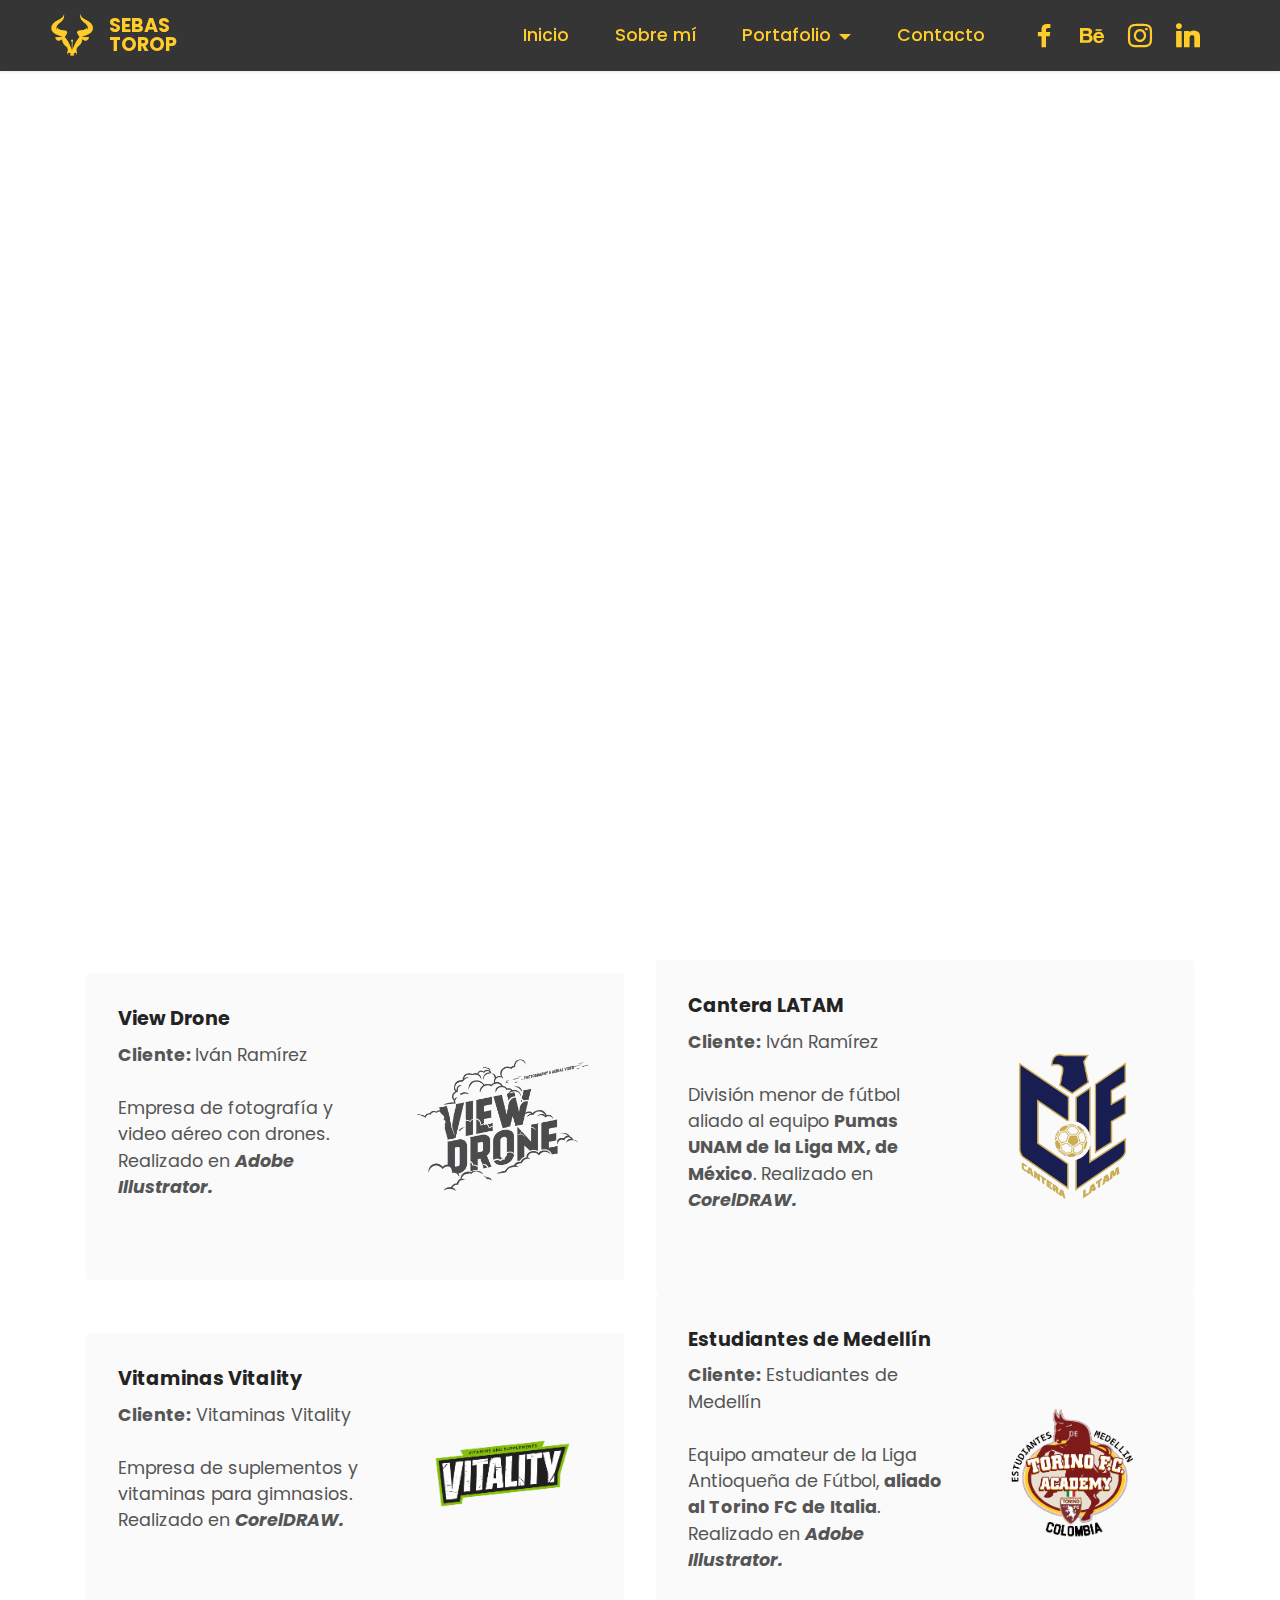
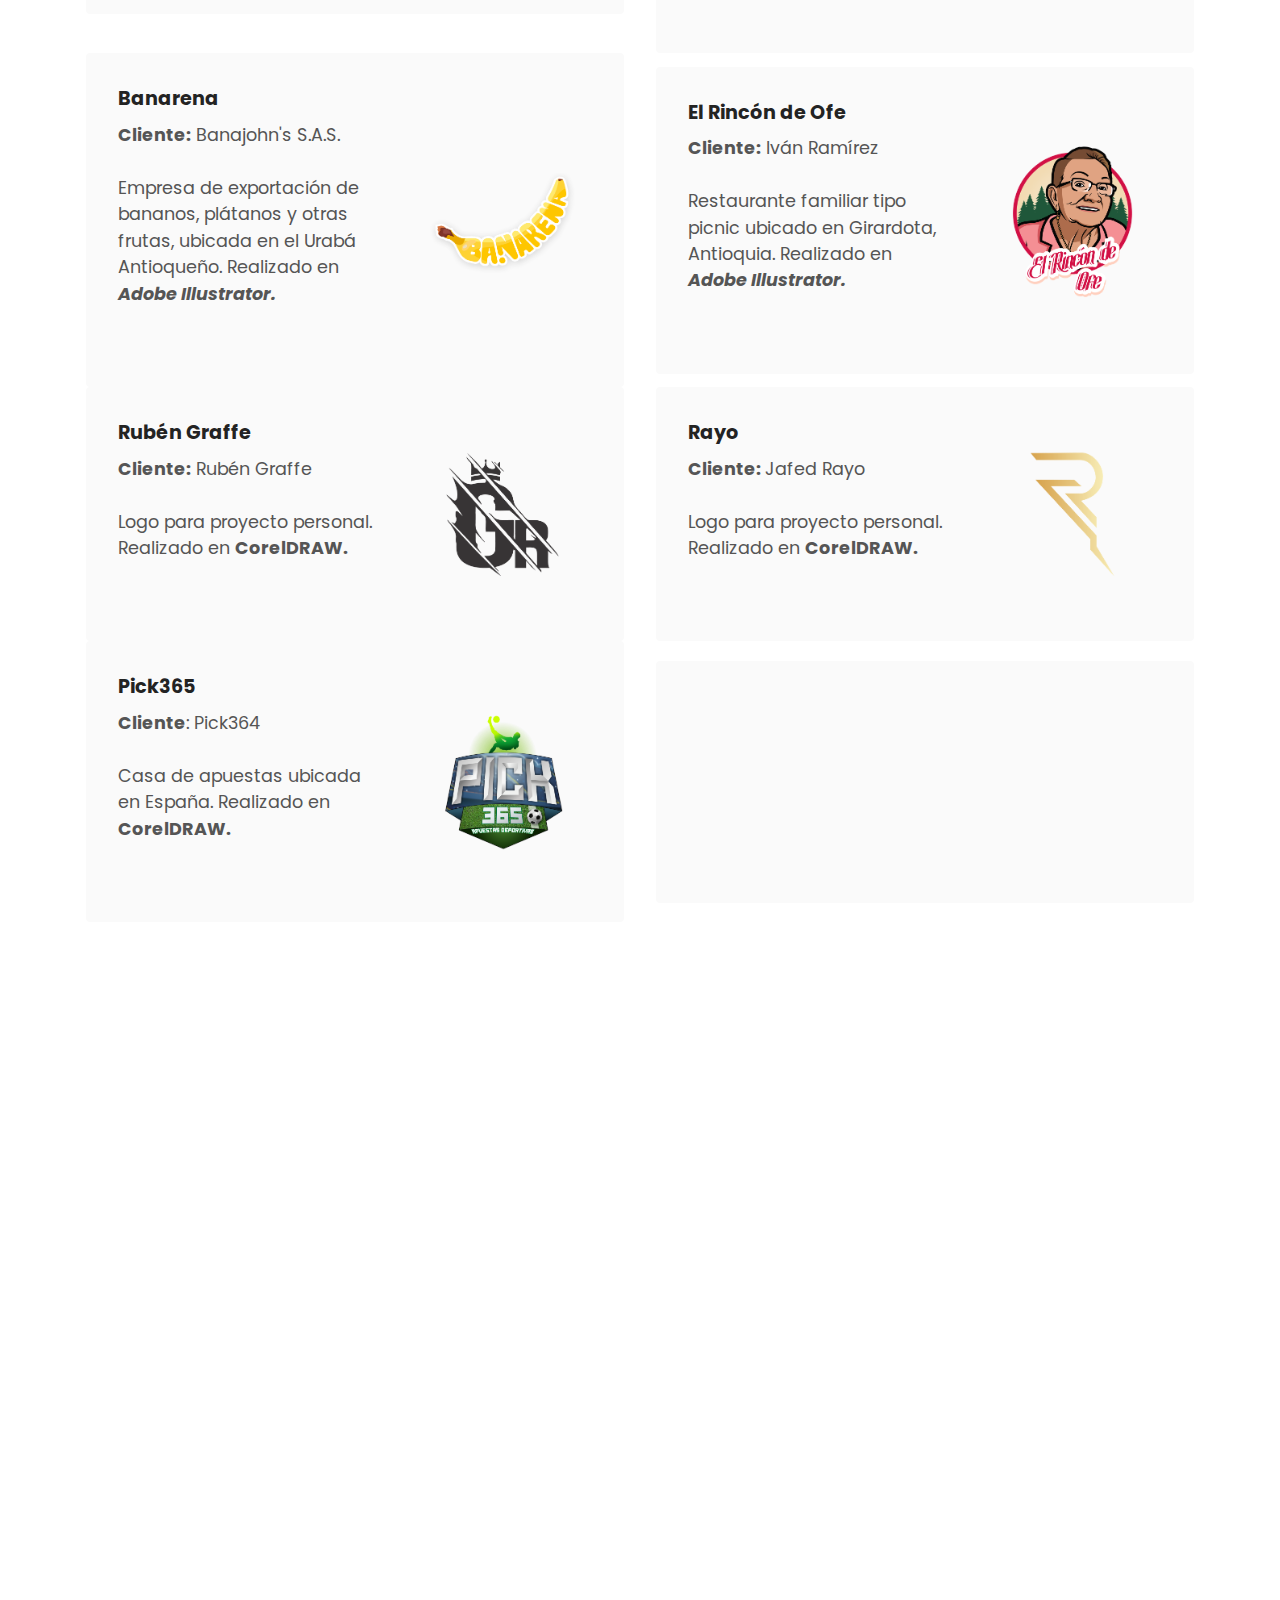
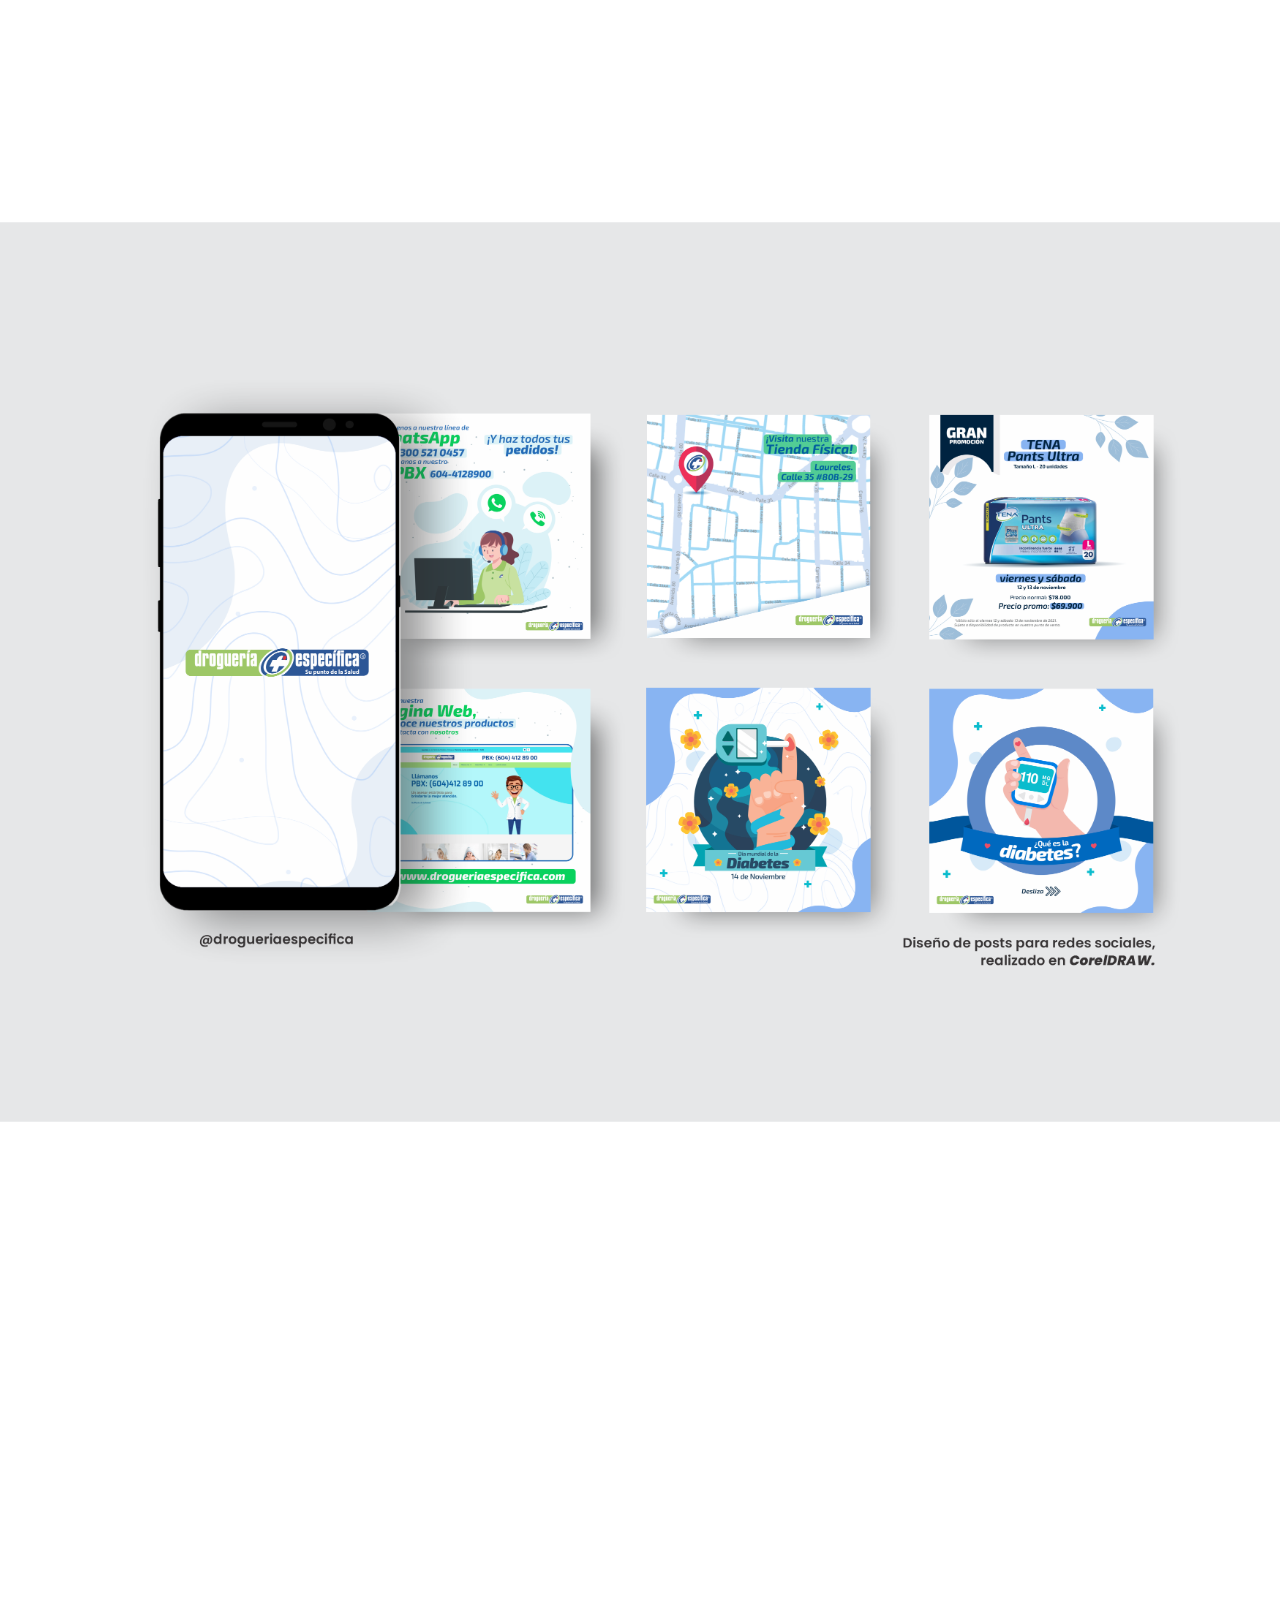
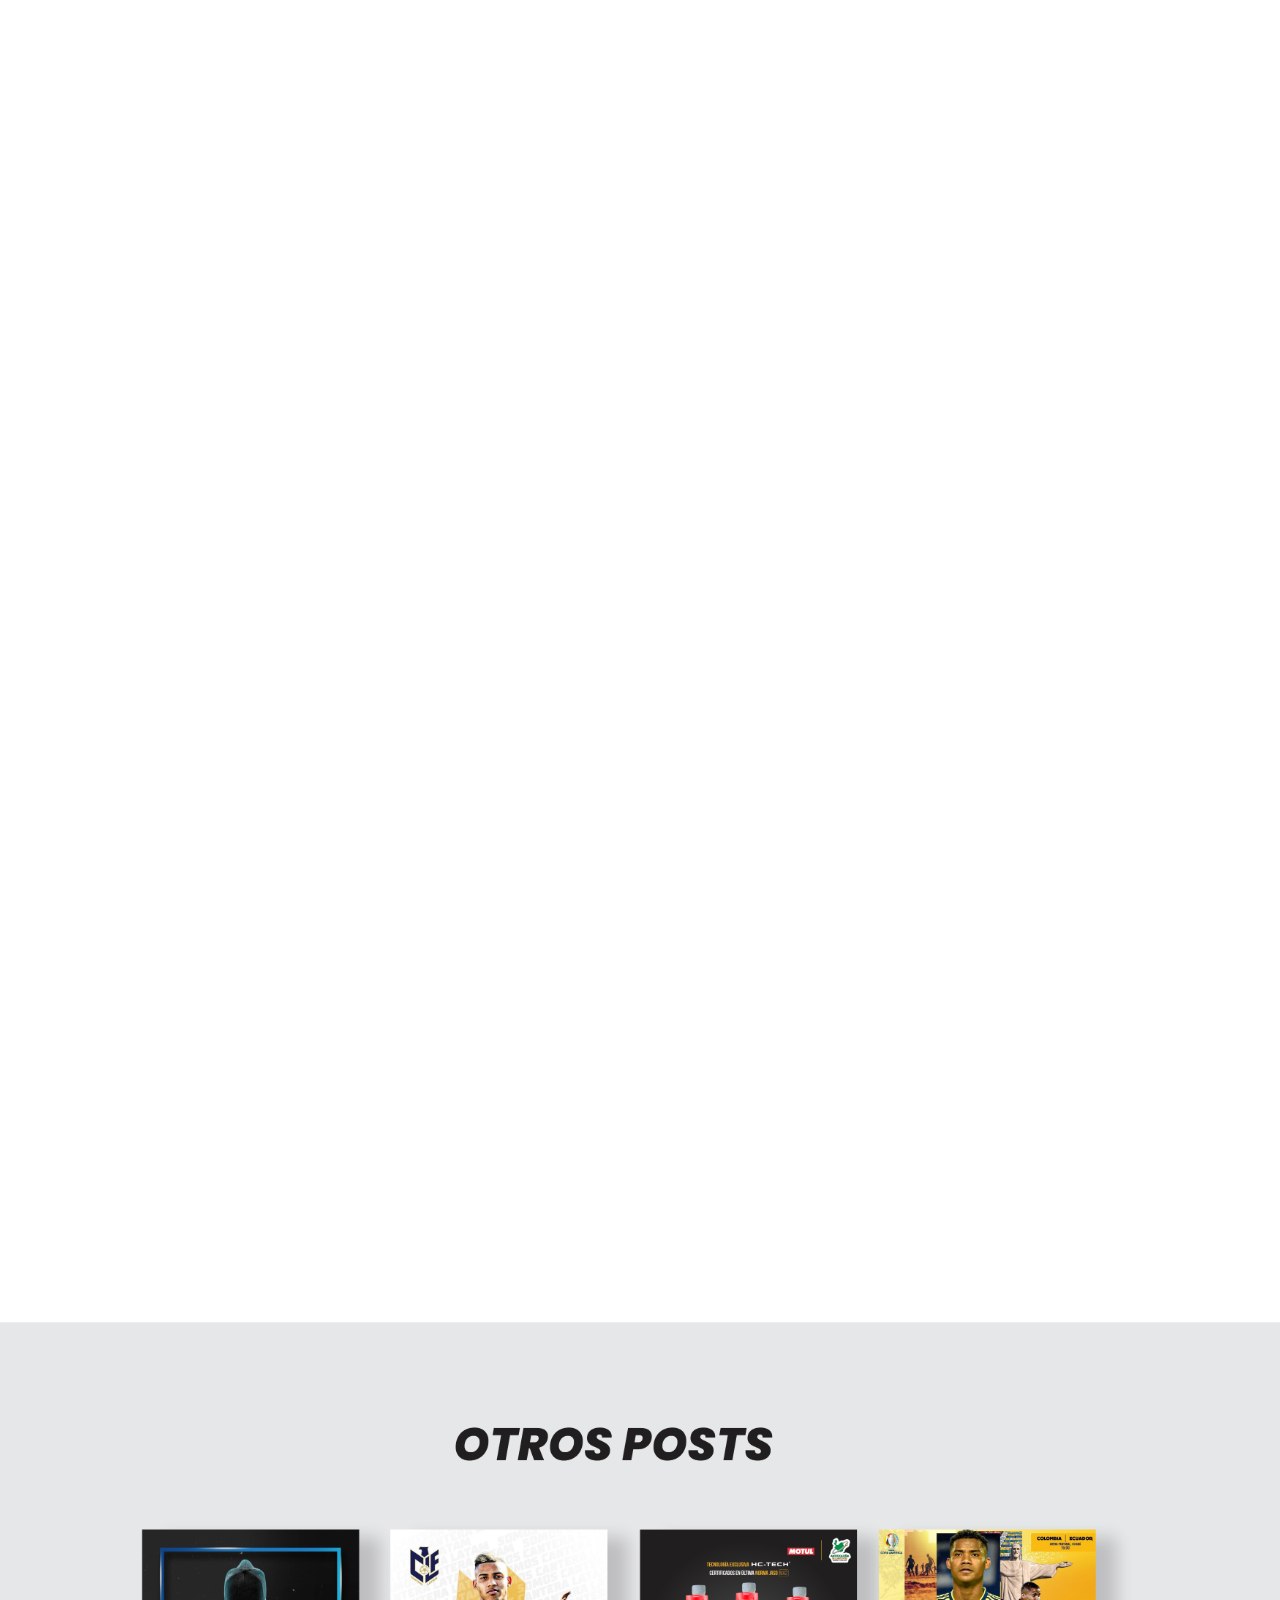
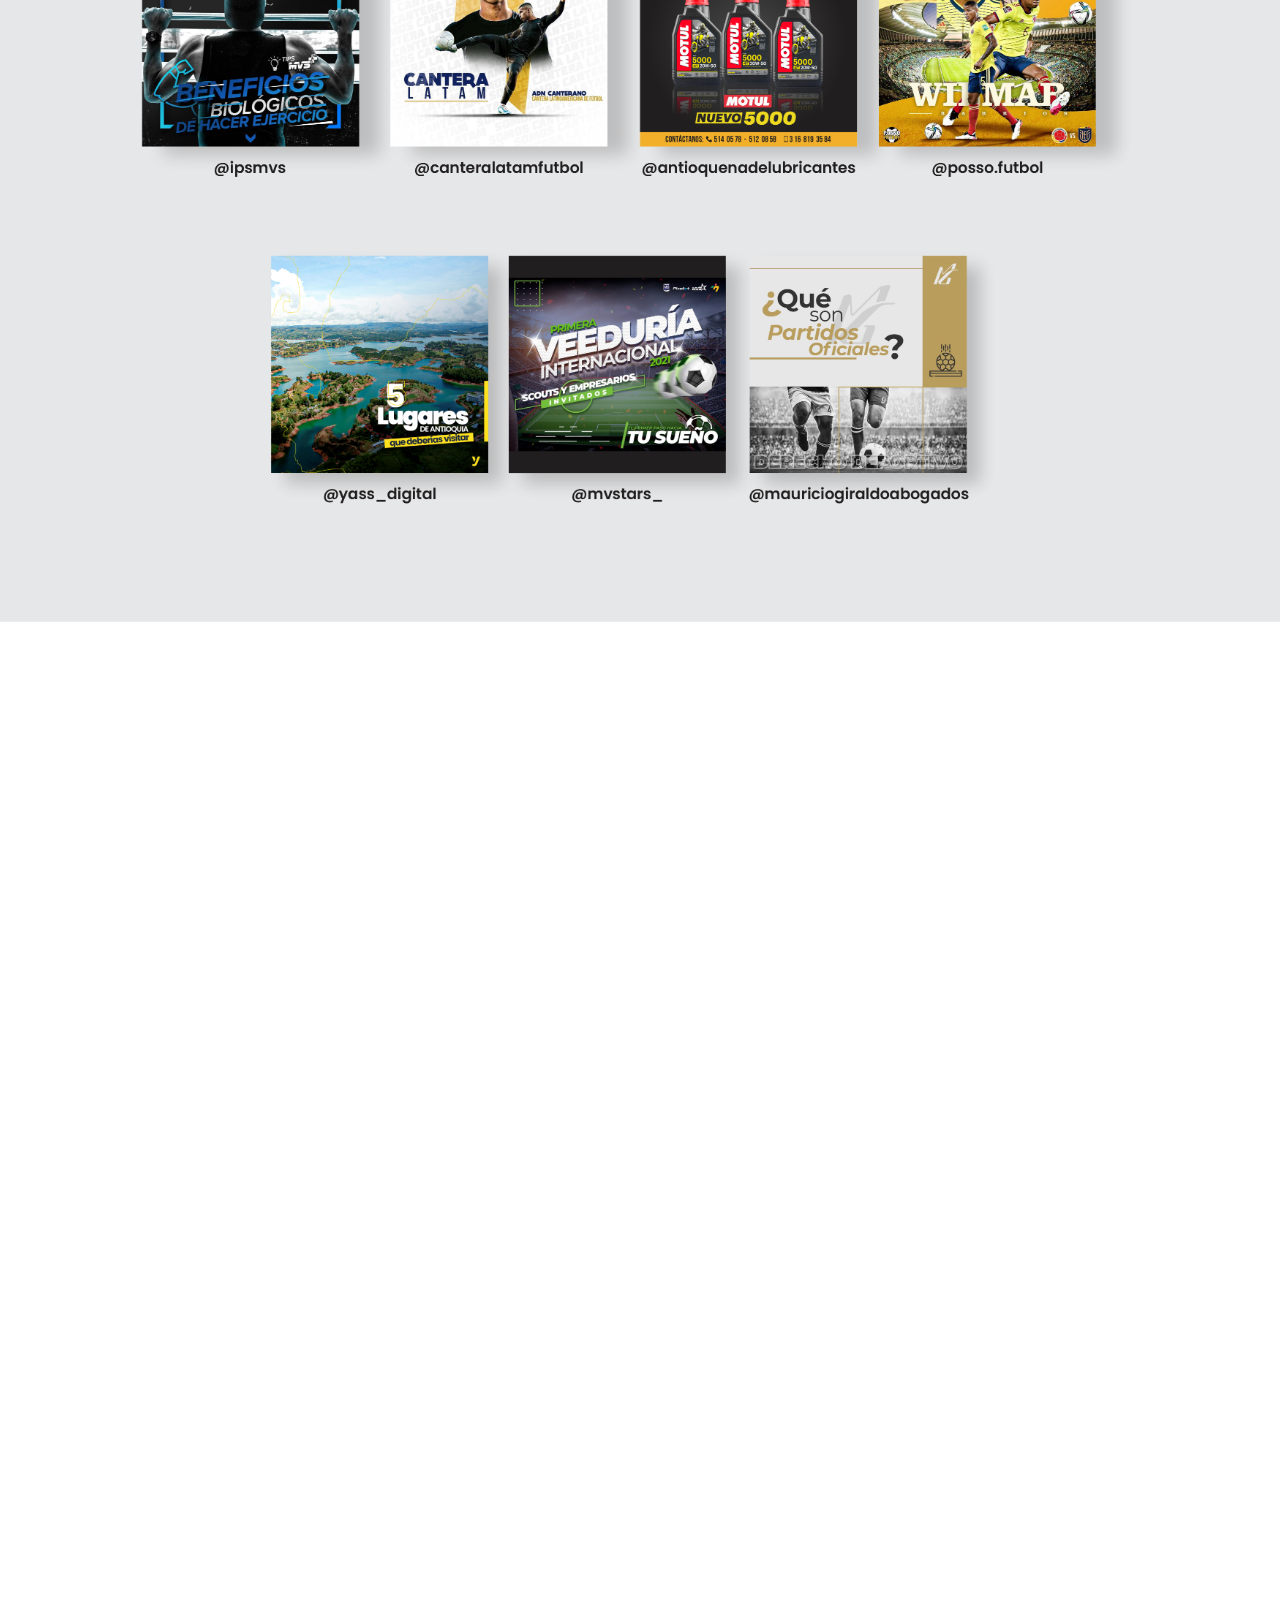
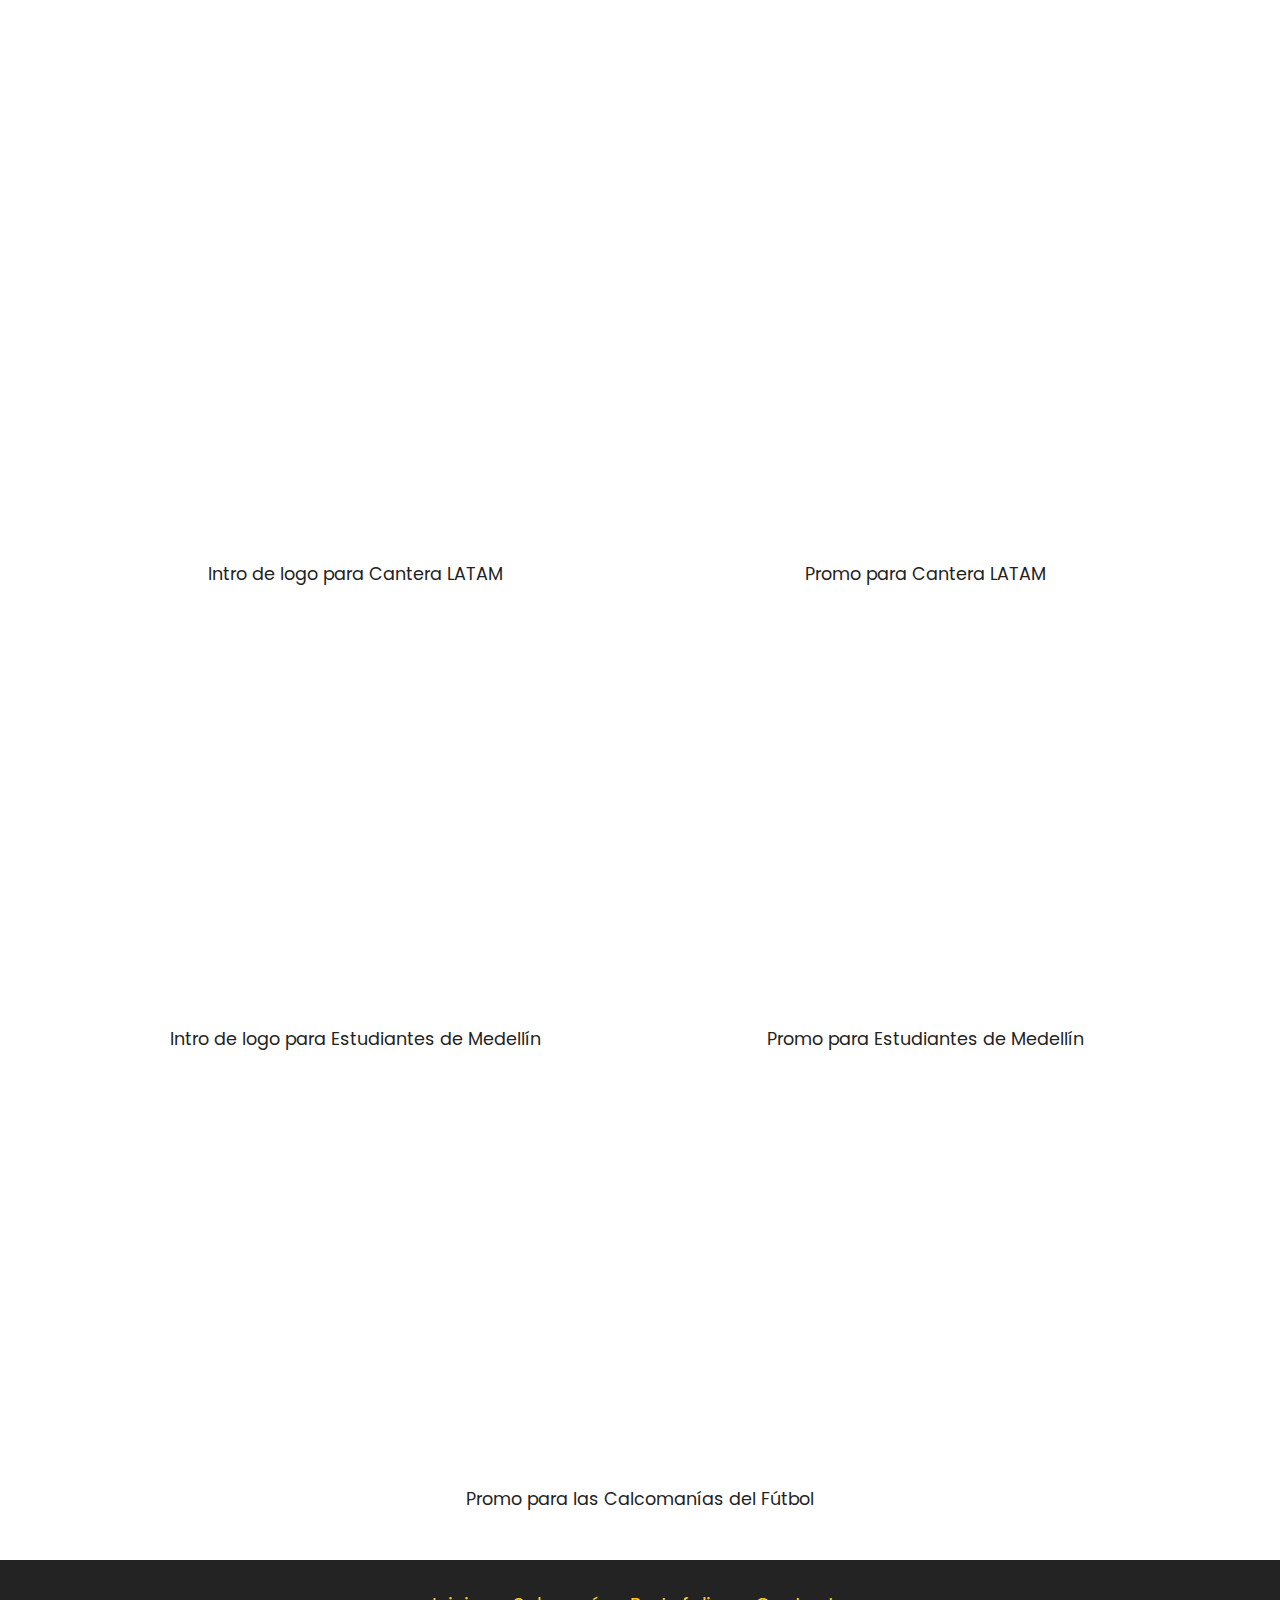
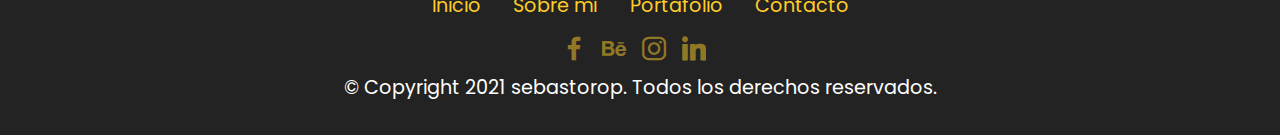
==== commit 2450793d: "Pagina Web Sebastian Toro "sebastorop"" ====
--- a/page1.html
+++ b/page1.html
@@ -1,10 +1,8 @@
 <!DOCTYPE html>
 <html  >
 <head>
-  <!-- Site made with Mobirise Website Builder v5.5.2, https://mobirise.com -->
   <meta charset="UTF-8">
   <meta http-equiv="X-UA-Compatible" content="IE=edge">
-  <meta name="generator" content="Mobirise v5.5.2, mobirise.com">
   <meta name="viewport" content="width=device-width, initial-scale=1, minimum-scale=1">
   <link rel="shortcut icon" href="assets/images/logo-sebastorop-2.png" type="image/x-icon">
   <meta name="description" content="">
@@ -596,7 +594,7 @@
             </div>
         </div>
     </div>
-</section><section style="background-color: #fff; font-family: -apple-system, BlinkMacSystemFont, 'Segoe UI', 'Roboto', 'Helvetica Neue', Arial, sans-serif; color:#aaa; font-size:12px; padding: 0; align-items: center; display: flex;"><a href="https://mobirise.site/h" style="flex: 1 1; height: 3rem; padding-left: 1rem;"></a><p style="flex: 0 0 auto; margin:0; padding-right:1rem;">Built with Mobirise <a href="https://mobirise.site/u" style="color:#aaa;">site</a> themes</p></section><script src="assets/bootstrap/js/bootstrap.bundle.min.js"></script>  <script src="assets/parallax/jarallax.js"></script>  <script src="assets/smoothscroll/smooth-scroll.js"></script>  <script src="assets/ytplayer/index.js"></script>  <script src="assets/dropdown/js/navbar-dropdown.js"></script>  <script src="assets/playervimeo/vimeo_player.js"></script>  <script src="assets/theme/js/script.js"></script>  
+</section><section style="background-color: #fff; font-family: -apple-system, BlinkMacSystemFont, 'Segoe UI', 'Roboto', 'Helvetica Neue', Arial, sans-serif; color:#aaa; font-size:12px; padding: 0; align-items: center; display: flex;"><a href="https://mobirise.site/h" style="flex: 1 1; height: 0rem; padding-left: 1rem;"></a><p style="flex: 0 0 auto; margin:0; padding-right:1rem;"></p></section><script src="assets/bootstrap/js/bootstrap.bundle.min.js"></script>  <script src="assets/parallax/jarallax.js"></script>  <script src="assets/smoothscroll/smooth-scroll.js"></script>  <script src="assets/ytplayer/index.js"></script>  <script src="assets/dropdown/js/navbar-dropdown.js"></script>  <script src="assets/playervimeo/vimeo_player.js"></script>  <script src="assets/theme/js/script.js"></script>  
   
   
 </body>
